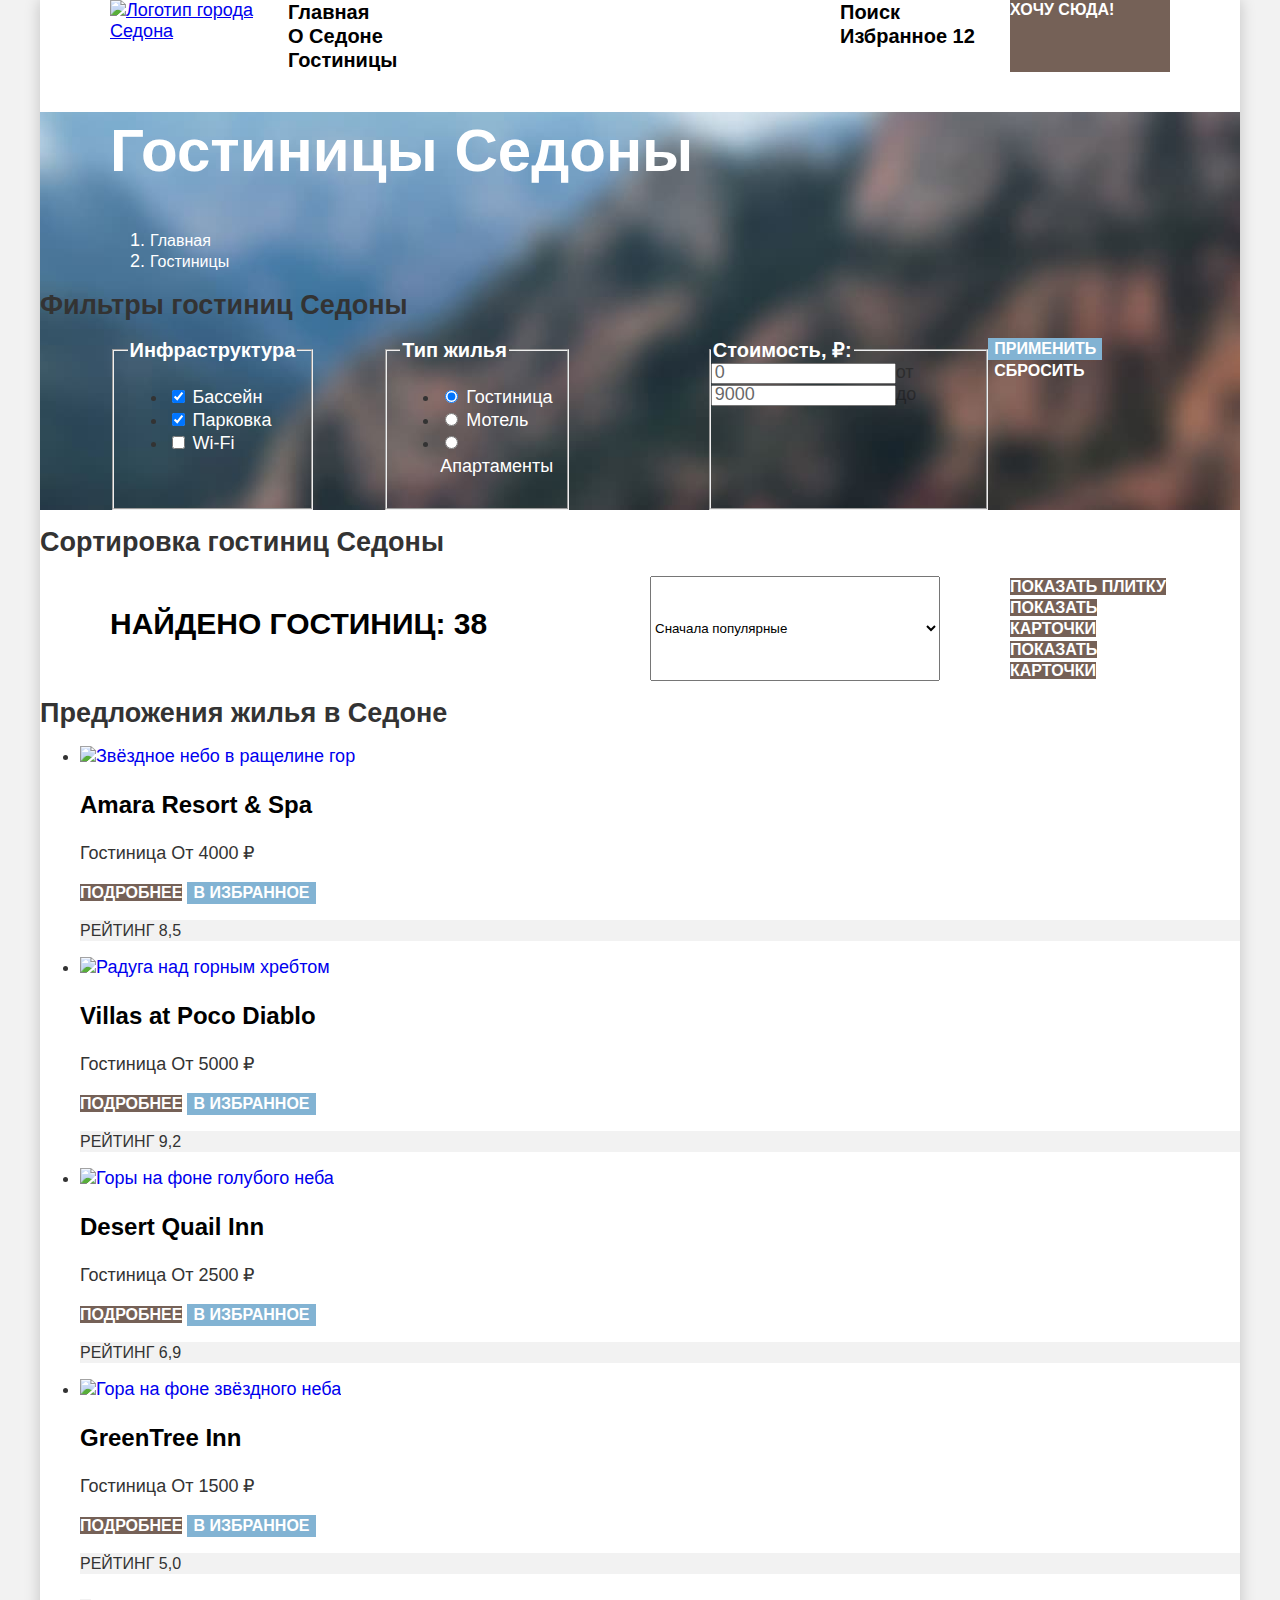
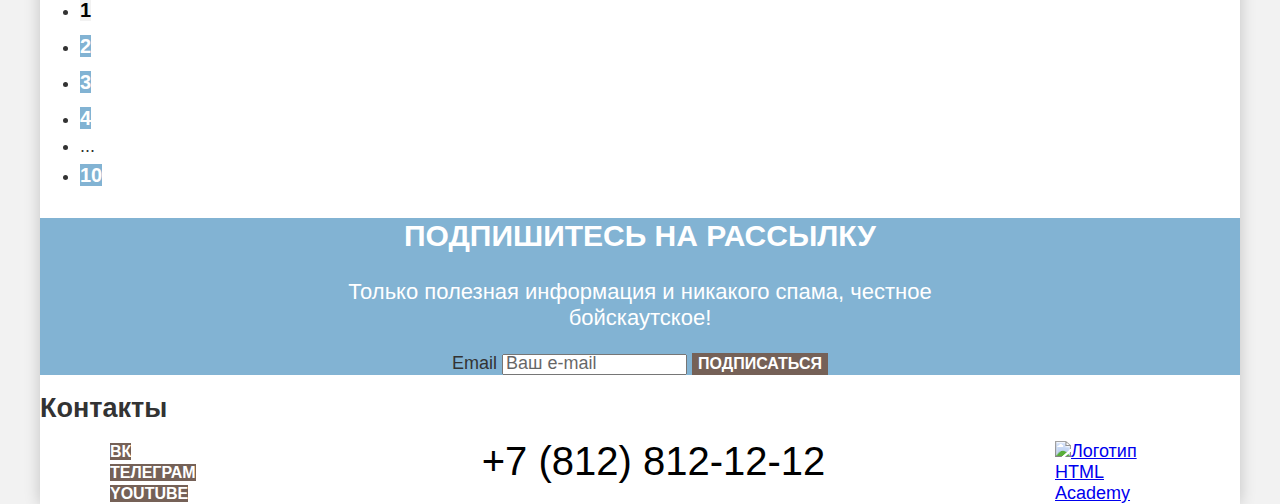
==== catalog.html @ e24a7472 "Сетки всех страниц. Попытка решить проблему с деплоем" ====
<!DOCTYPE html>
<html lang="ru">
  <head>
    <meta charset="utf-8">
    <title>Каталог гостиниц Седоны</title>
    <link rel="stylesheet" href="styles/styles.css">
  </head>
  <body>
    <!-- Fix bug with deploy -->
    <div class="body-container">
      <header class="page-header" data-test="header">
        <nav class="navigation">
          <!-- Logo -->
          <a class="navigation-logo" href="index.html">
            <img class="page-header-logo" src="images/sedona-logo.svg" width="140" height="70" alt="Логотип города Седона">
          </a>
          <!-- Site-navigation -->
          <ul class="navigation-list">
            <li class="navigation-item">
              <a class="navigation-link" href="index.html">Главная</a>
            </li>
            <li class="navigation-item">
              <a class="navigation-link" href="#">О Cедоне</a>
            </li>
            <li class="navigation-item navigation-link-current">
              <a class="navigation-link">Гостиницы</a>
            </li>
          </ul>
          <!-- User-navigation -->
          <ul class="navigation-list navigation-user">
            <li class="navigation-item">
              <a class="navigation-link navigation-link-search" href="#">
                <span class="visually-hidden">Поиск</span>
              </a>
            </li>
            <li class="navigation-item">
              <a class="navigation-link navigation-link-favorite" href="#">
                <span class="visually-hidden">Избранное</span>
                <span class="notification-badge">12</span>
              </a>
            </li>
          </ul>
          <!-- Call to action button -->
          <a class="button button-header" href="#">Хочу сюда!</a>
        </nav>
      </header>
      <main class="main-container main-inner" data-test="main">
        <div class="inner-container">
        <!-- Header and breadcrumbs -->
          <section class="inner-header">
            <div class="inner-header-container">
              <h1 class="inner-header-title">Гостиницы Седоны</h1>
              <ol class="breadcrumbs">
                <li class="breadcrumbs-item">
                  <a class="breadcrumbs-link index-link" href="/">
                    <span class="visually-hidden">Главная</span>
                  </a>
                </li>
                <li class="breadcrumbs-item">
                  <a class="breadcrumbs-link">Гостиницы</a>
                </li>
              </ol>
            </div>
          </section>
          <!-- Filter -->
          <section class="filter" data-test="filter">
            <h2 class="visually-hidden">Фильтры гостиниц Седоны</h2>
            <form class="filter-form" action="https://echo.htmlacademy.ru" method="get">
              <!-- Filter-infrastructer -->
              <fieldset class="filter-group filter-group-infrastructure">
                <legend class="filter-title">Инфраструктура</legend>
                <ul class="filter-list">
                  <li class="filter-item">
                    <label class="control">
                      <input class="control-input" type="checkbox" name="pool" checked>
                      Бассейн
                    </label>
                  </li>
                  <li class="filter-item">
                    <label class="control">
                      <input class="control-input" type="checkbox" name="parking" checked>
                      Парковка
                    </label>
                  </li>
                  <li class="filter-item">
                    <label class="control">
                      <input class="control-input" type="checkbox" name="wifi">
                      Wi-Fi
                    </label>
                  </li>
                </ul>
              </fieldset>
              <!-- Filter-type -->
              <fieldset class="filter-group filter-group-type">
                <legend class="filter-title">Тип жилья</legend>
                  <ul class="filter-list">
                    <li class="filter-item">
                      <label class="control">
                        <input class="control-input" type="radio" name="type" value="hotel" checked>
                        Гостиница
                      </label>
                    </li>
                    <li class="filter-item">
                      <label class="control">
                        <input class="control-input" type="radio" name="type" value="motel">
                        Мотель
                      </label>
                    </li>
                    <li class="filter-item">
                      <label class="control">
                        <input class="control-input" type="radio" name="type" value="apartment">
                        Апартаменты
                      </label>
                    </li>
                  </ul>
              </fieldset>
              <!-- Filter-price -->
              <fieldset class="filter-group filter-group-price">
                <legend class="filter-title">Стоимость, ₽:</legend>
                <input class="control-input-number-min" type="number" id="control-input-number-min"  placeholder="0"><label class="control-label-number" for="control-input-number-min">от</label>
                <input class="control-input-number-max" type="number" id="сontrol-input-number-max" placeholder="9000"><label class="control-label-number" for="сontrol-input-number-max">до</label>
              </fieldset>

              <!-- Filters buttons -->
              <div class="filter-buttons">
                <button class="button button-submit" type="submit">Применить</button>
                <button class="button button-reset" type="reset">Сбросить</button>
              </div>
            </form>
          </section>
        </div>
        <!-- Sort -->
        <section  class="sort">
          <h2 class="visually-hidden">Сортировка гостиниц Седоны</h2>
          <div class="sort-container">
            <p class="sort-message">Найдено гостиниц: 38</p>

            <select class="select-control" aria-label="Сортировка">
              <option value="popular">Сначала популярные</option>
              <option value="cheap">Сначала дешёвые</option>
              <option value="expensive">Сначала дорогие</option>
            </select>

            <div class="sort-buttons">
              <a class="button button-tile" href="catalog.html?view=tile">
                <span class="visually-hidden">Показать плитку</span>
              </a>
              <a class="button button-card" href="catalog.html?view=card">
                <span class="visually-hidden">Показать карточки</span>
              </a>
              <a class="button button-list button-light" href="catalog.html?view=list">
                <span class="visually-hidden">Показать карточки</span>
              </a>
            </div>
          </div>
        </section>
        <!-- Catalog -->
        <section class="catalog" data-test="catalog">
          <h2 class="visually-hidden">Предложения жилья в Седоне</h2>
          <ul class="catalog-list">
            <!-- Card 1 -->
            <li class="catalog-item">
              <a class="card-link" href="#">
                <img class="card-image" src="images/catalog/catalog-1.jpg" width="300" height="212" alt="Звёздное небо в ращелине гор">
                <h3 class="card-title">Amara Resort & Spa</h3>
              </a>
              <p class="card-specification">
                <span class="card-type">Гостиница</span>
                <b class="card-price">От 4000 ₽</b>
              </p>
              <a class="button button-more-info" href="card.html">Подробнее</a>
              <button type="button" class="button batton-favorites">В избранное</button>
              <p class="card-rating">Рейтинг 8,5</p>
            </li>
            <!-- Card 2 -->
            <li class="catalog-item">
              <a class="card-link" href="#">
                <img class="card-image" src="images/catalog/catalog-2.jpg" width="300" height="212" alt="Радуга над горным хребтом">
                <h3 class="card-title">Villas at Poco Diablo</h3>
              </a>
              <p class="card-specification">
                <span class="card-type">Гостиница</span>
                <b class="card-price">От 5000 ₽</b>
              </p>
              <a class="button button-more-info" href="#">Подробнее</a>
              <button type="button" class="button batton-favorites">В избранное</button>
              <p class="card-rating">Рейтинг 9,2</p>
            </li>
            <!-- Card 3 -->
            <li class="catalog-item">
              <a class="card-link" href="#">
                <img class="ard-image" src="images/catalog/catalog-3.jpg" width="300" height="212" alt="Горы на фоне голубого неба">
                <h3 class="card-title">Desert Quail Inn</h3>
              </a>
              <p class="card-specification">
                <span class="card-type">Гостиница</span>
                <b class="card-price">От 2500 ₽</b>
              </p>
              <a class="button button-more-info" href="#">Подробнее</a>
              <button type="button" class="button batton-favorites">В избранное</button>
              <p class="card-rating">Рейтинг 6,9</p>
            </li>
            <!-- Card 4 -->
            <li class="catalog-item">
              <a class="card-link" href="#">
                <img class="card-image" src="images/catalog/catalog-4.jpg" width="300" height="212" alt="Гора на фоне звёздного неба">
                <h3 class="card-title">GreenTree Inn</h3>
              </a>
              <p class="card-specification">
                <span class="card-type">Гостиница</span>
                <b class="card-price">От 1500 ₽</b>
              </p>
              <a class="button button-more-info" href="#">Подробнее</a>
              <button class="button batton-favorites">В избранное</button>
              <p class="card-rating">Рейтинг 5,0</p>
            </li>
          </ul>
          <!-- Pagination -->
          <ul class="pagination">
            <li class="pagination-item">
              <a class="pagination-link pagination-link-current" >1</a>
            </li>
            <li class="pagination-item">
              <a class="pagination-link" href="#">2</a>
            </li>
            <li class="pagination-item">
              <a class="pagination-link" href="#">3</a>
            </li>
            <li class="pagination-item">
              <a class="pagination-link" href="#">4</a>
            </li>
            <li class="pagination-item">
                <span class="pagination-dots">...</span>
            </li>
            <li class="pagination-item">
              <a class="pagination-link" href="#">10</a>
            </li>
          </ul>
        </section>
        <!-- Search -->
        <section class="subscription" data-test="subscribe">
          <div class="subscription-container">
            <h2 class="subscription-title">Подпишитесь на рассылку</h2>
            <p class="subscription-text">Только полезная информация и никакого спама, честное бойскаутское!</p>
            <form class="subscription-form" action="https://echo.htmlacademy.ru/" method="post">
              <label for="subscription-email">Email</label>
              <input class="field" placeholder="Ваш e-mail" type="email" name="subscription-email" id="subscription-email" required>
              <button class="button subscription-button" type="submit">Подписаться</button>
            </form>
          </div>
        </section>
      </main>
      <footer class="page-footer" data-test="footer">
        <h2 class="visually-hidden">Контакты</h2>
        <div class="page-footer-container">
          <ul class="footer-social-list">
            <li class="footer-social-item">
              <a class="button" href="https://vk.com/htmlacademy" target="_blank" rel="noreferrer noopener">
                <span class="visually-hidden">ВК</span>
              </a>
            </li>
            <li class="footer-social-item">
              <a class="button" href="https://t.me/htmlacademys" target="_blank" rel="noreferrer noopener">
                <span class="visually-hidden">Телеграм</span>
              </a>
            </li>
            <li class="footer-social-item">
              <a class="button" href="https://www.youtube.com/user/htmlacademyru" target="_blank" rel="noreferrer noopener">
                <span class="visually-hidden">Youtube</span>
              </a>
            </li>
          </ul>
          <a class="footer-phone" href="tel:+78128121212">+7 (812) 812-12-12</a>
          <a class="footer-htmlacademy-link" href="https://htmlacademy.ru/intensive/htmlcss" target="_blank" rel="noreferrer noopener">
            <img src="images/htmlacademy-logo.svg" width="115" height="33" alt="Логотип HTML Academy">
          </a>
        </div>
      </footer>
    </div>
  </body>
</html>
---- styles/styles.css ----
/* Fix bug with deploy */
@font-face {
  font-family: "PT Sans";
  font-style: normal;
  font-weight: 400;
  src: url("../fonts/ptsans-400.woff2") format("woff2");
  font-display: swap;
}

@font-face {
  font-family: "PT Sans";
  font-style: normal;
  font-weight: 700;
  src: url("../fonts/ptsans-700.woff2") format("woff2");
  font-display: swap;
}

html {
  height: 100%;
}

body {
  margin: 0;
  font-family: "PT Sans", sans-serif;
  font-size: 18px;
  line-height: 21px;
  font-style: normal;
  font-weight: 400;
  color: #333333;
  background-color: #f2f2f2;
}

.body-container {
  display: flex;
  flex-direction: column;
  min-height: 100%;
  width: 1200px;
  margin: 0 auto;
  background-color: #ffffff;
  box-shadow: 0 0 15px 0 hsla(0, 0%, 0%, 0.2);
}

.button {
  font-family: "PT Sans", sans-serif;
  font-size: 16px;
  line-height: 20px;
  color: #ffffff;
  background-color: #756157;
  text-decoration: none;
  text-transform: uppercase;
  font-style: normal;
  font-weight: 700;
  border: none;
}

/* Pages */
/* Header */

.navigation {
  width: 1060px;
  margin: 0 auto;
  display: flex;
}

.navigation-logo {
  max-width: 150px;
  margin-right: 28px;
}

.navigation-list {
  width: 500px;
  margin: 0;
  padding: 0;
  list-style: none;
}

.navigation-user {
  width: 150px;
  margin: 0;
  margin-right: 20px;
  margin-left: auto;
  padding: 0;
  list-style: none;
}

.button-header {
  width: 160px;
}


.navigation-link {
  font-size: 20px;
  line-height: 24px;
  color: #000000;
  background-color: #ffffff;
  font-weight: 700;
  text-decoration: none;
}

/* Main */

.main-container {
  flex-grow: 1;
}

/* Hero */

.hero {
  background-image:
    url("../images/hero/hero-mask.png"),
    url("../images/hero/hero-background.jpg");
  background-repeat:no-repeat;
  background-size: 100% auto, cover;
  background-position: center bottom, center;
  background-color: #756157;
}

.hero-image {
  display: block;
  margin: 0 auto;
}

/* Advantages */
.advantages {
  text-align: center;
}

.advantages-container {
  width: 650px;
  margin: 0 auto;
}

.advantages-title {
  font-size: 30px;
  line-height: 36px;
  color: #000000;
  font-weight: 700;
  text-transform: uppercase;
}

.advantages-lead {
  font-size: 22px;
  line-height: 26px;
}

.advantages-list {
  display: flex;
  flex-wrap: wrap;
  margin: 0;
  padding: 0;
  list-style: none;
}

.advantages-item {
  background-color: hsla(204, 48%, 67%, 0.12);
}

.advantages-item-accent {
  background-color: hsla(204, 48%, 67%, 0.2);
}

.advantages-item-title {
  font-size: 24px;
  line-height: 28px;
  color: #000000;
  font-weight: 700;
  text-transform: uppercase;
}

.advantages-item {
  width: 400px;
}

.advantages-item-wide {
  display: flex;
  width: 1200px;
  color: #ffffff;
  background-color: #82b3d3;
}

.advantages-item-wide-container {
  width: 400px;
}

.advantages-item-wide .advantages-item-image {
  width: 800px;
}

.advantages-item-wide .advantages-item-title {

  color: #ffffff;
}

.advantages-item-image {
  width: 100%;
  height: auto;
}

/* Services */
.services {
  text-align: center;
}

.services-title {
  font-size: 30px;
  line-height: 36px;
  color: #000000;
  font-weight: 700;
  text-transform: uppercase;
}

.services-lead {
  font-size: 22px;
  line-height: 26px;
}

.services-item-accent {
  background-color: hsla(204, 48%, 67%, 0.12);
}

.services-item-title {
  font-size: 24px;
  line-height: 28px;
  font-weight: 700;
  color: #000000;
  text-transform: uppercase;
}

.services-container {
  width: 505px;
  margin: 0 auto;
}

.services-list {
  display: flex;
  margin: 0;
  padding: 0;
  list-style: none;
}

.services-item {
  width: 400px;
}

/* Search */
.search {
  text-align: center;
}

.search-container {
  width: 592px;
  margin: 0 auto;
}

.search-title {
  font-size: 30px;
  line-height: 36px;
  font-weight: 700;
  color: #000000;
  text-transform: uppercase;
}

.search-lead {
  font-family: PT Sans;
  font-size: 22px;
  font-weight: 400;
  line-height: 26px;
  text-align: center;
}

.button-search {
  font-size: 20px;
  line-height: 36px;
  font-weight: 700;
}

/* Subscription */
.subscription {
  text-align: center;
  background-image: url("../images/subscribe/subscribe-background.jpg");
  background-color: #82b3d3;
  background-repeat: no-repeat;
  background-size: cover;
  background-position: center;
}

.subscription-container {
  width: 684px;
  margin: 0 auto;
}

.subscription-title {
  font-size: 30px;
  line-height: 36px;
  font-weight: 700;
  color: #ffffff;
  text-transform: uppercase;
}

.subscription-text {
  font-size: 22px;
  line-height: 26px;
  color: #ffffff;
}

input::placeholder {
  font-size: 18px;
  line-height: 24px;
  font-weight: 400;
  color: #000000;
  opacity: 0.6;
}

.button-subscription {
  font-size: 20px;
  line-height: 36px;
  background-color: #82b3d3;
}

/* Footer */
.page-footer-container {
  width: 1060px;
  display: flex;
  justify-content: space-between;
  margin:0 auto;
}

.footer-social-list {
  width: 142px;
  margin: 0;
  padding: 0;
  list-style: none;
}

.footer-phone {
  font-size: 40px;
  line-height: 40px;
  font-weight: 400;
  text-align: center;
  color: #000000;
  text-decoration: none;
}

.footer-htmlacademy-link {
  width: 115px;
}

/* Page catalog */

.inner-container {
  background-image: url("../images/filter/filter-background.jpg");
  background-color: #756157;
  background-repeat: no-repeat;
  background-size: cover;
  background-position: center;
}

.inner-header-container {
  width: 1060px;
  margin: 0 auto;
}

.inner-header-title {
  font-size: 60px;
  line-height: 78px;
  font-weight: 700;
  color: #ffffff;
  text-transform: capitalize;
}

.breadcrumbs {
  color: #ffffff;
}

.breadcrumbs-link {
  font-size: 16px;
  color: inherit;
  text-align: center;
  text-decoration: none;
}

/* Filter */

.filter-form {
  display: flex;
  width: 1060px;
  margin: 0 auto;
}

.filter-title {
  font-size: 20px;
  line-height: 24px;
  font-weight: 700;
  color: #ffffff;
}

.filter-group-infrastructure {
  width: 150px;
  margin-right: 70px;
}

.filter-group-type {
  width: 150px;
  margin-right: 140px;
}

.filter-group-price {
  width: 288px;
  margin: 0;
  padding: 0;
}

.control {
  color: #ffffff;
  line-height: 23px;
}

.control-label-number {
  color: #000000;
  opacity: 0.3;
}

.filter-buttons {
  width: 190px;
  margin-left: auto;
}

.button-submit {
  background-color: #82b3d3;
}

.button-reset {
  background-color: transparent;
}

/* Sort */

.sort-container {
  display: flex;
  width: 1060px;
  margin: 0 auto;
}

.sort-message {
  font-size: 30px;
  line-height: 36px;
  font-weight: 700;
  color: #000000;
  text-transform: uppercase;
}

.sort-message {
  width: 400px;
  margin-right: auto;
}

.select-control {
  width: 290px;
}

.sort-buttons {
  width: 160px;
  margin-left: 70px;
}

/* Card */
.card-link {
  text-decoration: none;
}

.card-title {
  font-size: 24px;
  line-height: 28px;
  font-weight: 700;
  color: #000000;
}

.card-price {
  font-weight: 400;
}

.batton-favorites {
  background-color: #82b3d3;
}

.card-rating {
  font-size: 16px;
  background-color: #f2f2f2;
  text-transform: uppercase;
}

/* Pagination */
.pagination-link {
  font-size: 20px;
  line-height: 36px;
  font-weight: 700;
  color: #ffffff;
  background-color: #82b3d3;
  text-decoration: none;
}

.pagination-link-current {
  color: #000000;
  background-color: #f2f2f2;
}
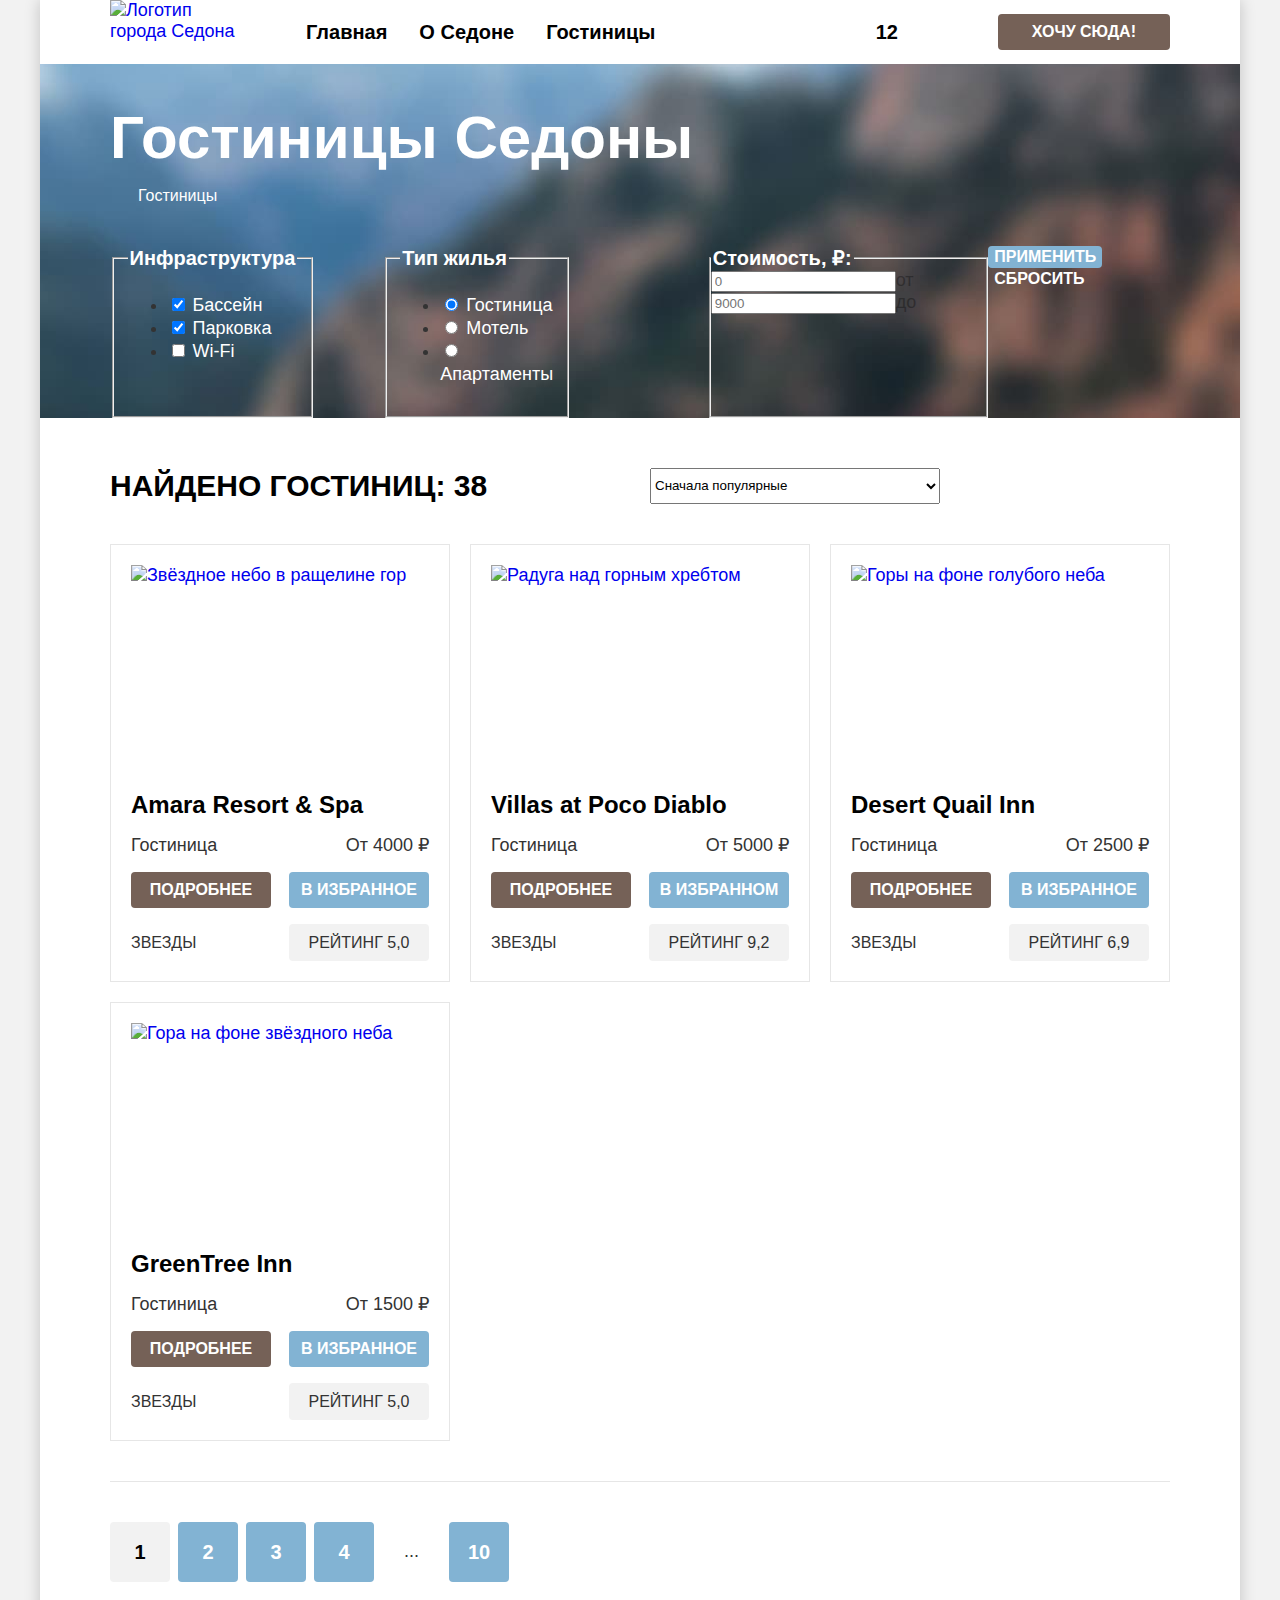
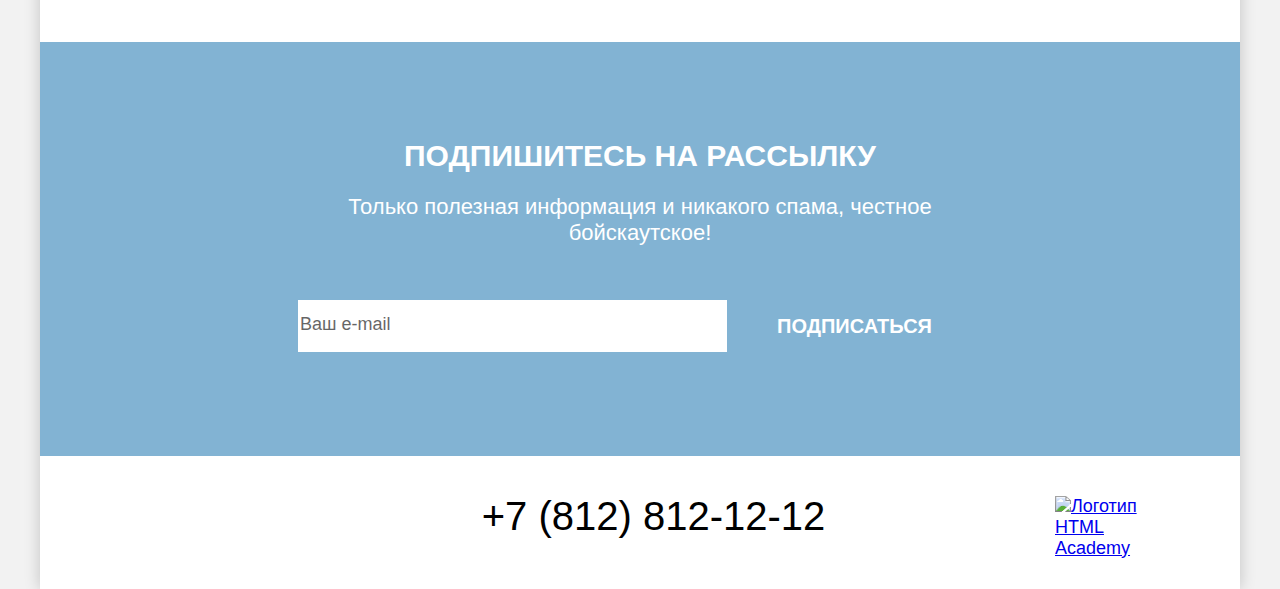
==== commit 82d6cac4: "Сетки компонентов на флексах" ====
--- a/catalog.html
+++ b/catalog.html
@@ -6,7 +6,6 @@
     <link rel="stylesheet" href="styles/styles.css">
   </head>
   <body>
-    <!-- Fix bug with deploy -->
     <div class="body-container">
       <header class="page-header" data-test="header">
         <nav class="navigation">
@@ -47,7 +46,7 @@
       <main class="main-container main-inner" data-test="main">
         <div class="inner-container">
         <!-- Header and breadcrumbs -->
-          <section class="inner-header">
+          <header class="inner-header">
             <div class="inner-header-container">
               <h1 class="inner-header-title">Гостиницы Седоны</h1>
               <ol class="breadcrumbs">
@@ -61,7 +60,7 @@
                 </li>
               </ol>
             </div>
-          </section>
+          </header>
           <!-- Filter -->
           <section class="filter" data-test="filter">
             <h2 class="visually-hidden">Фильтры гостиниц Седоны</h2>
@@ -157,95 +156,125 @@
         <!-- Catalog -->
         <section class="catalog" data-test="catalog">
           <h2 class="visually-hidden">Предложения жилья в Седоне</h2>
-          <ul class="catalog-list">
-            <!-- Card 1 -->
-            <li class="catalog-item">
-              <a class="card-link" href="#">
-                <img class="card-image" src="images/catalog/catalog-1.jpg" width="300" height="212" alt="Звёздное небо в ращелине гор">
-                <h3 class="card-title">Amara Resort & Spa</h3>
-              </a>
-              <p class="card-specification">
-                <span class="card-type">Гостиница</span>
-                <b class="card-price">От 4000 ₽</b>
-              </p>
-              <a class="button button-more-info" href="card.html">Подробнее</a>
-              <button type="button" class="button batton-favorites">В избранное</button>
-              <p class="card-rating">Рейтинг 8,5</p>
-            </li>
-            <!-- Card 2 -->
-            <li class="catalog-item">
-              <a class="card-link" href="#">
-                <img class="card-image" src="images/catalog/catalog-2.jpg" width="300" height="212" alt="Радуга над горным хребтом">
-                <h3 class="card-title">Villas at Poco Diablo</h3>
-              </a>
-              <p class="card-specification">
-                <span class="card-type">Гостиница</span>
-                <b class="card-price">От 5000 ₽</b>
-              </p>
-              <a class="button button-more-info" href="#">Подробнее</a>
-              <button type="button" class="button batton-favorites">В избранное</button>
-              <p class="card-rating">Рейтинг 9,2</p>
-            </li>
-            <!-- Card 3 -->
-            <li class="catalog-item">
-              <a class="card-link" href="#">
-                <img class="ard-image" src="images/catalog/catalog-3.jpg" width="300" height="212" alt="Горы на фоне голубого неба">
-                <h3 class="card-title">Desert Quail Inn</h3>
-              </a>
-              <p class="card-specification">
-                <span class="card-type">Гостиница</span>
-                <b class="card-price">От 2500 ₽</b>
-              </p>
-              <a class="button button-more-info" href="#">Подробнее</a>
-              <button type="button" class="button batton-favorites">В избранное</button>
-              <p class="card-rating">Рейтинг 6,9</p>
-            </li>
-            <!-- Card 4 -->
-            <li class="catalog-item">
-              <a class="card-link" href="#">
-                <img class="card-image" src="images/catalog/catalog-4.jpg" width="300" height="212" alt="Гора на фоне звёздного неба">
-                <h3 class="card-title">GreenTree Inn</h3>
-              </a>
-              <p class="card-specification">
-                <span class="card-type">Гостиница</span>
-                <b class="card-price">От 1500 ₽</b>
-              </p>
-              <a class="button button-more-info" href="#">Подробнее</a>
-              <button class="button batton-favorites">В избранное</button>
-              <p class="card-rating">Рейтинг 5,0</p>
-            </li>
-          </ul>
+            <ul class="catalog-list">
+              <!-- Card 1 -->
+              <li class="catalog-item">
+                <a class="card-link" href="#">
+                  <img class="card-image" src="images/catalog/catalog-1.jpg" width="300" height="212" alt="Звёздное небо в ращелине гор">
+                  <h3 class="card-title">Amara Resort & Spa</h3>
+                </a>
+                <p class="card-specification">
+                  <span class="card-type">Гостиница</span>
+                  <b class="card-price">От 4000 ₽</b>
+                </p>
+                <p class="card-buttons">
+                  <a class="button button-more-info" href="card.html">Подробнее</a>
+                  <button type="button" class="button batton-favorites">В избранное</button>
+                </p>
+                <p class="card-rating">
+                  <span class="card-rating-stars">Звезды</span>
+                  <span class="card-rating-text">
+                  Рейтинг 5,0
+                  </span>
+                </p>
+              </li>
+              <!-- Card 2 -->
+              <li class="catalog-item">
+                <a class="card-link" href="#">
+                  <img class="card-image" src="images/catalog/catalog-2.jpg" width="300" height="212" alt="Радуга над горным хребтом">
+                  <h3 class="card-title">Villas at Poco Diablo</h3>
+                </a>
+                <p class="card-specification">
+                  <span class="card-type">Гостиница</span>
+                  <b class="card-price">От 5000 ₽</b>
+                </p>
+                <p class="card-buttons">
+                  <a class="button button-more-info" href="#">Подробнее</a>
+                  <button type="button" class="button batton-favorites">В избранном</button>
+                </p>
+                <p class="card-rating">
+                  <span class="card-rating-stars">Звезды</span>
+                  <span class="card-rating-text">
+                  Рейтинг 9,2
+                  </span>
+                </p>
+              </li>
+              <!-- Card 3 -->
+              <li class="catalog-item">
+                <a class="card-link" href="#">
+                  <img class="card-image" src="images/catalog/catalog-3.jpg" width="300" height="212" alt="Горы на фоне голубого неба">
+                  <h3 class="card-title">Desert Quail Inn</h3>
+                </a>
+                <p class="card-specification">
+                  <span class="card-type">Гостиница</span>
+                  <b class="card-price">От 2500 ₽</b>
+                </p>
+                <p class="card-buttons">
+                  <a class="button button-more-info" href="#">Подробнее</a>
+                  <button type="button" class="button batton-favorites">В избранное</button>
+                </p>
+                <p class="card-rating">
+                  <span class="card-rating-stars">Звезды</span>
+                  <span class="card-rating-text">
+                  Рейтинг 6,9
+                  </span>
+                </p>
+              </li>
+              <!-- Card 4 -->
+              <li class="catalog-item">
+                <a class="card-link" href="#">
+                  <img class="card-image" src="images/catalog/catalog-4.jpg" width="300" height="212" alt="Гора на фоне звёздного неба">
+                  <h3 class="card-title">GreenTree Inn</h3>
+                </a>
+                <p class="card-specification">
+                  <span class="card-type">Гостиница</span>
+                  <b class="card-price">От 1500 ₽</b>
+                </p>
+                <p class="card-buttons">
+                  <a class="button button-more-info" href="#">Подробнее</a>
+                  <button class="button batton-favorites">В избранное</button>
+                </p>
+                <p class="card-rating">
+                  <span class="card-rating-stars">Звезды</span>
+                  <span class="card-rating-text">
+                  Рейтинг 5,0
+                  </span>
+                </p>
+              </li>
+            </ul>
           <!-- Pagination -->
-          <ul class="pagination">
-            <li class="pagination-item">
-              <a class="pagination-link pagination-link-current" >1</a>
-            </li>
-            <li class="pagination-item">
-              <a class="pagination-link" href="#">2</a>
-            </li>
-            <li class="pagination-item">
-              <a class="pagination-link" href="#">3</a>
-            </li>
-            <li class="pagination-item">
-              <a class="pagination-link" href="#">4</a>
-            </li>
-            <li class="pagination-item">
-                <span class="pagination-dots">...</span>
-            </li>
-            <li class="pagination-item">
-              <a class="pagination-link" href="#">10</a>
-            </li>
-          </ul>
+          <div class="pagination-container">
+            <ul class="pagination">
+              <li class="pagination-item">
+                <a class="pagination-link pagination-link-current">1</a>
+              </li>
+              <li class="pagination-item">
+                <a class="pagination-link" href="#">2</a>
+              </li>
+              <li class="pagination-item">
+                <a class="pagination-link" href="#">3</a>
+              </li>
+              <li class="pagination-item">
+                <a class="pagination-link" href="#">4</a>
+              </li>
+              <li class="pagination-item">
+                  <span class="pagination-dots">...</span>
+              </li>
+              <li class="pagination-item">
+                <a class="pagination-link" href="#">10</a>
+              </li>
+            </ul>
+          </div>
         </section>
-        <!-- Search -->
+        <!-- Subscription -->
         <section class="subscription" data-test="subscribe">
           <div class="subscription-container">
             <h2 class="subscription-title">Подпишитесь на рассылку</h2>
             <p class="subscription-text">Только полезная информация и никакого спама, честное бойскаутское!</p>
             <form class="subscription-form" action="https://echo.htmlacademy.ru/" method="post">
-              <label for="subscription-email">Email</label>
-              <input class="field" placeholder="Ваш e-mail" type="email" name="subscription-email" id="subscription-email" required>
-              <button class="button subscription-button" type="submit">Подписаться</button>
+              <label class="visually-hidden" for="subscription-email">Email</label>
+              <input class="field" type="email" name="subscription-email" id="subscription-email" placeholder="Ваш e-mail" required>
+              <button class="button button-subscription" type="submit">Подписаться</button>
             </form>
           </div>
         </section>
--- a/styles/styles.css
+++ b/styles/styles.css
@@ -1,4 +1,3 @@
-/* Fix bug with deploy */
 @font-face {
   font-family: "PT Sans";
   font-style: normal;
@@ -20,6 +19,7 @@
 }
 
 body {
+  height: 100%;
   margin: 0;
   font-family: "PT Sans", sans-serif;
   font-size: 18px;
@@ -30,10 +30,21 @@
   background-color: #f2f2f2;
 }
 
+.visually-hidden {
+  position: absolute;
+  width: 1px;
+  height: 1px;
+  margin: -1px;
+  padding: 0;
+  border: 0;
+  clip: rect(0 0 0 0);
+  overflow: hidden;
+}
+
 .body-container {
+  min-height: 100%;
   display: flex;
   flex-direction: column;
-  min-height: 100%;
   width: 1200px;
   margin: 0 auto;
   background-color: #ffffff;
@@ -51,50 +62,62 @@
   font-style: normal;
   font-weight: 700;
   border: none;
+  border-radius: 4px;
 }
 
 /* Pages */
 /* Header */
 
 .navigation {
+  display: flex;
+  align-items: center;
   width: 1060px;
   margin: 0 auto;
-  display: flex;
 }
 
 .navigation-logo {
-  max-width: 150px;
-  margin-right: 28px;
+  width: 150px;
+  margin-right: 30px;
+}
+
+.page-header-logo {
+  position: absolute;
+  top: 0;
 }
 
 .navigation-list {
+  display: flex;
+  flex-wrap: wrap;
   width: 500px;
   margin: 0;
   padding: 0;
   list-style: none;
 }
 
+.navigation-link {
+  display: block;
+  padding: 20px 16px;
+  font-size: 20px;
+  line-height: 24px;
+  color: #000000;
+  background-color: #ffffff;
+  font-weight: 700;
+  text-decoration: none;
+}
+
 .navigation-user {
   width: 150px;
-  margin: 0;
+  margin-left: auto;
   margin-right: 20px;
-  margin-left: auto;
-  padding: 0;
-  list-style: none;
+}
+
+.navigation-user.navigation-link {
+  min-width: 44px;
+  min-height: 64px;
 }
 
 .button-header {
-  width: 160px;
-}
-
-
-.navigation-link {
-  font-size: 20px;
-  line-height: 24px;
-  color: #000000;
-  background-color: #ffffff;
-  font-weight: 700;
-  text-decoration: none;
+  padding: 8px 34px;
 }
 
 /* Main */
@@ -118,6 +141,8 @@
 .hero-image {
   display: block;
   margin: 0 auto;
+  padding-top: 51px;
+  padding-bottom: 82px;
 }
 
 /* Advantages */
@@ -126,9 +151,12 @@
 }
 
 .advantages-container {
-  width: 650px;
-  margin: 0 auto;
-}
+  width: 651px;
+  margin: 0 auto;
+  padding-top: 69px;
+  padding-bottom: 69px;
+}
+
 
 .advantages-title {
   font-size: 30px;
@@ -136,11 +164,15 @@
   color: #000000;
   font-weight: 700;
   text-transform: uppercase;
+  margin-top: 0;
+  margin-bottom: 25px;
 }
 
 .advantages-lead {
   font-size: 22px;
   line-height: 26px;
+  margin-top: 0;
+  margin-bottom: 0;
 }
 
 .advantages-list {
@@ -152,6 +184,8 @@
 }
 
 .advantages-item {
+  width: 230px;
+  padding: 112px 85px;
   background-color: hsla(204, 48%, 67%, 0.12);
 }
 
@@ -165,10 +199,13 @@
   color: #000000;
   font-weight: 700;
   text-transform: uppercase;
-}
-
-.advantages-item {
-  width: 400px;
+  margin-top: 0;
+  margin-bottom: 62px;
+}
+
+.advantages-item-text {
+  margin-top: 0;
+  margin-bottom: 0;
 }
 
 .advantages-item-wide {
@@ -176,23 +213,24 @@
   width: 1200px;
   color: #ffffff;
   background-color: #82b3d3;
+}
+
+.advantages-item-wide-reverse {
+  flex-direction: row-reverse;
 }
 
 .advantages-item-wide-container {
   width: 400px;
-}
-
-.advantages-item-wide .advantages-item-image {
-  width: 800px;
+  padding: 102px 85px;
 }
 
 .advantages-item-wide .advantages-item-title {
-
   color: #ffffff;
 }
 
 .advantages-item-image {
-  width: 100%;
+  display: block;
+  max-width: 100%;
   height: auto;
 }
 
@@ -201,17 +239,41 @@
   text-align: center;
 }
 
+.services-container {
+  width: 505px;
+  margin: 0 auto;
+  padding-top: 64px;
+  padding-bottom: 64px;
+}
+
 .services-title {
   font-size: 30px;
   line-height: 36px;
   color: #000000;
   font-weight: 700;
   text-transform: uppercase;
+  margin-top: 0;
+  margin-bottom: 20px;
 }
 
 .services-lead {
   font-size: 22px;
   line-height: 26px;
+  margin-top: 0;
+  margin-bottom: 0;
+}
+
+.services-list {
+  display: flex;
+  flex-wrap: wrpa;
+  margin: 0;
+  padding: 0;
+  list-style: none;
+}
+
+.services-item {
+  width: 400px;
+  padding: 183px 85px 81px;
 }
 
 .services-item-accent {
@@ -224,22 +286,13 @@
   font-weight: 700;
   color: #000000;
   text-transform: uppercase;
-}
-
-.services-container {
-  width: 505px;
-  margin: 0 auto;
-}
-
-.services-list {
-  display: flex;
-  margin: 0;
-  padding: 0;
-  list-style: none;
-}
-
-.services-item {
-  width: 400px;
+  margin-top: 0;
+  margin-bottom: 30px;
+}
+
+.services-item-text {
+  margin-top: 0;
+  margin-bottom: 0;
 }
 
 /* Search */
@@ -250,6 +303,8 @@
 .search-container {
   width: 592px;
   margin: 0 auto;
+  padding-top: 96px;
+  padding-bottom: 96px;
 }
 
 .search-title {
@@ -258,6 +313,8 @@
   font-weight: 700;
   color: #000000;
   text-transform: uppercase;
+  margin-top: 0;
+  margin-bottom: 20px;
 }
 
 .search-lead {
@@ -266,12 +323,15 @@
   font-weight: 400;
   line-height: 26px;
   text-align: center;
+  margin-top: 0;
+  margin-bottom: 54px;
 }
 
 .button-search {
   font-size: 20px;
   line-height: 36px;
   font-weight: 700;
+  padding: 8px 50px;
 }
 
 /* Subscription */
@@ -287,6 +347,8 @@
 .subscription-container {
   width: 684px;
   margin: 0 auto;
+  padding-top: 96px;
+  padding-bottom: 104px;
 }
 
 .subscription-title {
@@ -295,26 +357,42 @@
   font-weight: 700;
   color: #ffffff;
   text-transform: uppercase;
+  margin-top: 0;
+  margin-bottom: 20px;
 }
 
 .subscription-text {
   font-size: 22px;
   line-height: 26px;
   color: #ffffff;
-}
-
-input::placeholder {
+  margin-top: 0;
+  margin-bottom: 54px;
+}
+
+.subscription-form {
+  display: flex;
+}
+
+.field {
+  width: 452px;
+  border: none;
+}
+
+.subscription input::placeholder {
   font-size: 18px;
   line-height: 24px;
   font-weight: 400;
   color: #000000;
   opacity: 0.6;
 }
+
 
 .button-subscription {
   font-size: 20px;
   line-height: 36px;
   background-color: #82b3d3;
+  border-radius: 0;
+  padding: 8px 50px;
 }
 
 /* Footer */
@@ -323,6 +401,8 @@
   display: flex;
   justify-content: space-between;
   margin:0 auto;
+  padding-top: 40px;
+  padding-bottom: 30px;
 }
 
 .footer-social-list {
@@ -358,6 +438,8 @@
 .inner-header-container {
   width: 1060px;
   margin: 0 auto;
+  padding-top: 35px;
+  margin-bottom: 40px;
 }
 
 .inner-header-title {
@@ -365,18 +447,26 @@
   line-height: 78px;
   font-weight: 700;
   color: #ffffff;
-  text-transform: capitalize;
+  margin-top: 0;
+  margin-bottom: 8px;
 }
 
 .breadcrumbs {
-  color: #ffffff;
-}
+  display: flex;
+  margin: 0;
+  padding: 0;
+  list-style-type: none;
+  color: #ffffff;
+}
+
 
 .breadcrumbs-link {
+  margin-right: 28px;
   font-size: 16px;
   color: inherit;
   text-align: center;
   text-decoration: none;
+
 }
 
 /* Filter */
@@ -439,6 +529,8 @@
   display: flex;
   width: 1060px;
   margin: 0 auto;
+  padding-top: 50px;
+  padding-bottom: 40px;
 }
 
 .sort-message {
@@ -447,6 +539,8 @@
   font-weight: 700;
   color: #000000;
   text-transform: uppercase;
+  margin-top: 0;
+  margin-bottom: 0;
 }
 
 .sort-message {
@@ -463,9 +557,41 @@
   margin-left: 70px;
 }
 
+.sort-container .button {
+  width: 48px;
+  height: 48px
+}
+
+/* Catalog */
+.catalog-list {
+  display: grid;
+  grid-template-columns: repeat(3, 340px);
+  gap: 20px;
+  width: 1060px;
+  margin: 0 auto;
+  padding: 0;
+  padding-bottom: 40px;
+  border-bottom: 1px solid #e6e6e6;
+  list-style-type: none;
+}
+
 /* Card */
+.catalog-item {
+  display: flex;
+  flex-direction: column;
+  padding: 20px;
+  border: 1px solid #e6e6e6;
+}
+
 .card-link {
   text-decoration: none;
+}
+
+.card-image {
+  display: block;
+  max-width: 100%;
+  height: auto;
+  margin-bottom: 16px;
 }
 
 .card-title {
@@ -473,33 +599,112 @@
   line-height: 28px;
   font-weight: 700;
   color: #000000;
+  margin-top: 0;
+  margin-bottom: 16px;
+}
+
+.card-specification {
+  display: flex;
+  justify-content: space-between;
+  margin-top: 0;
+  margin-bottom: 16px;
 }
 
 .card-price {
   font-weight: 400;
 }
 
+.card-buttons {
+  display: flex;
+  justify-content: space-between;
+  margin-top: 0;
+  margin-bottom: 16px;
+}
+
+.button-more-info {
+  display: flex;
+  justify-content: center;
+  align-items: center;
+  width: 140px;
+  padding-top: 8px;
+  padding-bottom: 8px;
+}
+
 .batton-favorites {
+  width: 140px;
+  padding-top: 8px;
+  padding-bottom: 8px;
   background-color: #82b3d3;
 }
 
 .card-rating {
+  display: flex;
+  justify-content: space-between;
+  margin-top: 0;
+  margin-bottom: 0;
+}
+
+.card-rating-stars {
+  width: 140px;
+  text-align: left;
+  padding-top: 8px;
+  padding-bottom: 8px;
+  font-size: 16px;
+  text-transform: uppercase;
+  border-radius: 4px;
+}
+
+.card-rating-text {
+  width: 140px;
+  text-align: center;
+  padding-top: 8px;
+  padding-bottom: 8px;
   font-size: 16px;
   background-color: #f2f2f2;
   text-transform: uppercase;
+  border-radius: 4px;
 }
 
 /* Pagination */
+.pagination-container {
+  width: 1060px;
+  margin: 0 auto;
+  padding-top: 40px;
+  padding-bottom: 60px;
+}
+
+.pagination {
+  display: flex;
+  align-items: center;
+  margin: 0;
+  padding: 0;
+  list-style-type: none;
+}
+
+.pagination-item:not(:last-child) {
+  margin-right: 8px;
+}
+
 .pagination-link {
+  display: flex;
+  justify-content: center;
+  align-items: center;
+  width: 60px;
+  height: 60px;
   font-size: 20px;
   line-height: 36px;
   font-weight: 700;
   color: #ffffff;
   background-color: #82b3d3;
   text-decoration: none;
+  border-radius: 4px;
 }
 
 .pagination-link-current {
   color: #000000;
   background-color: #f2f2f2;
 }
+
+.pagination-dots {
+  padding: 17px 22px;
+}
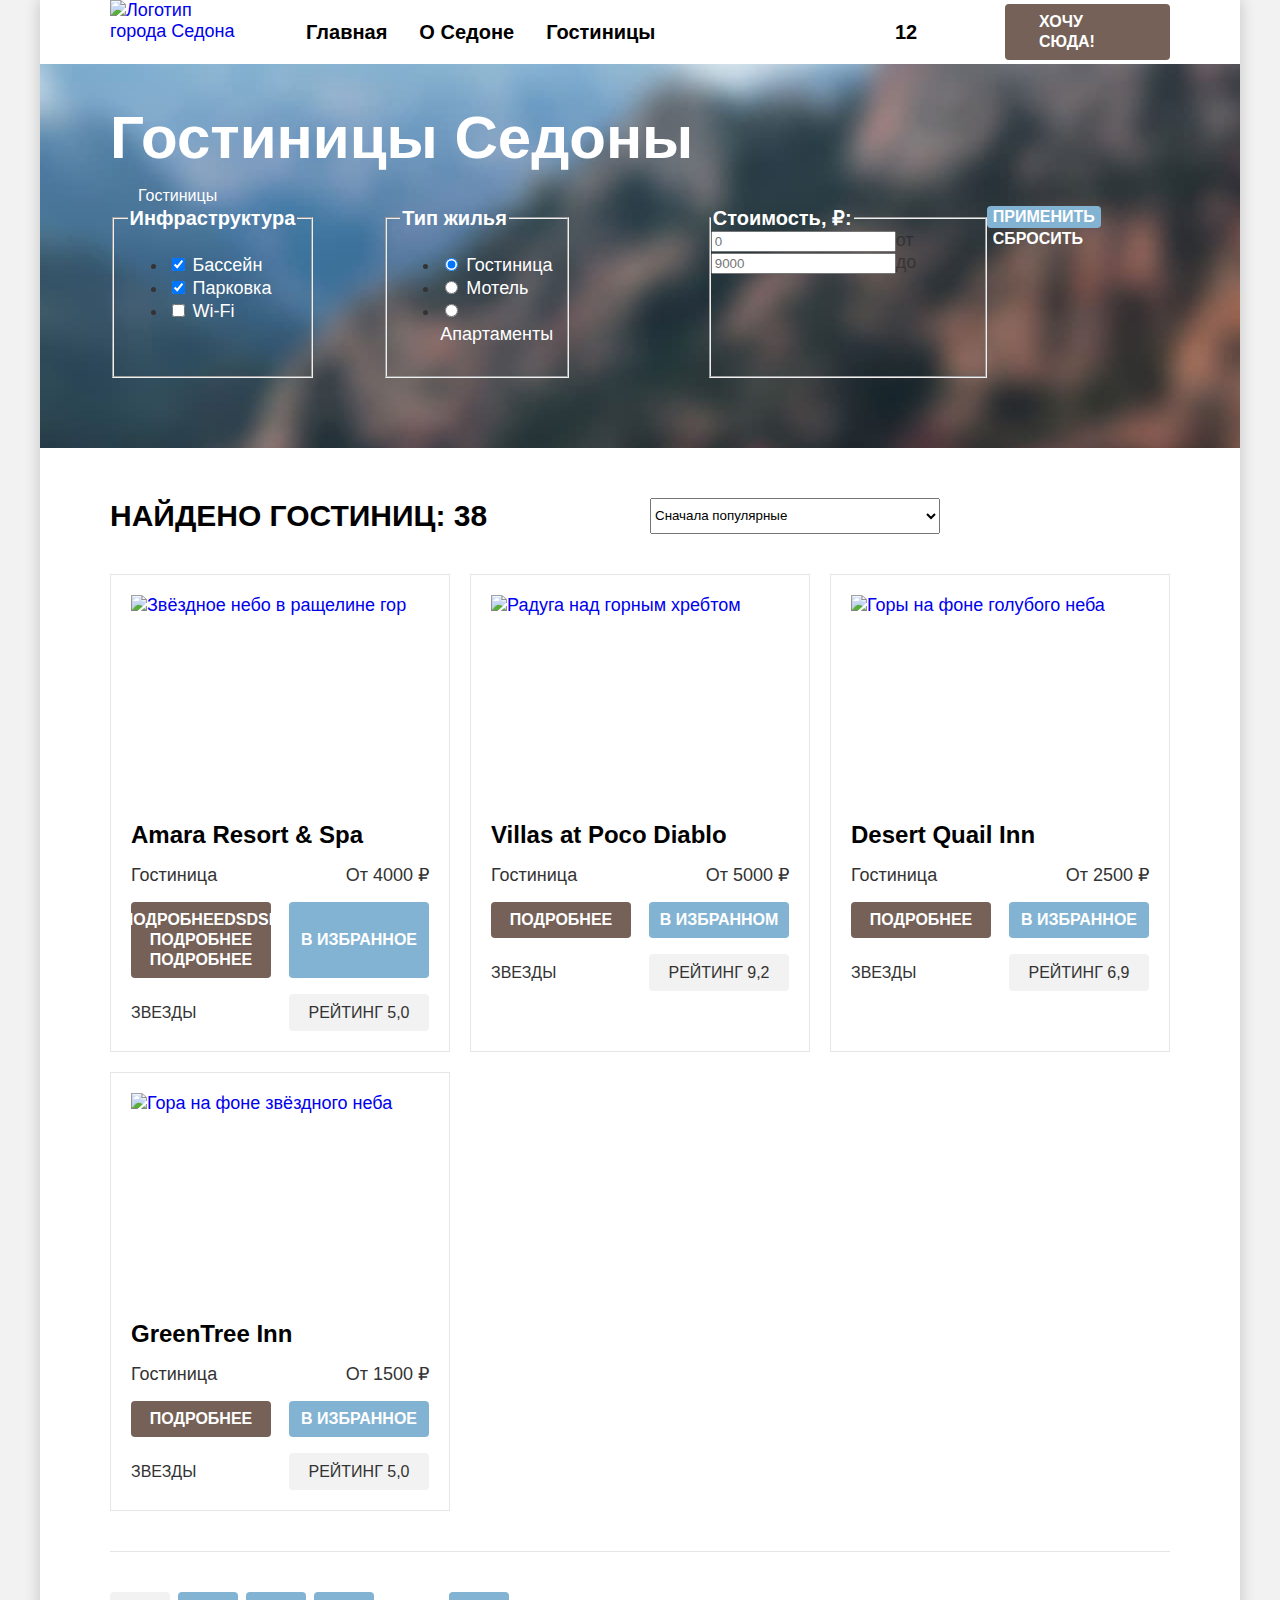
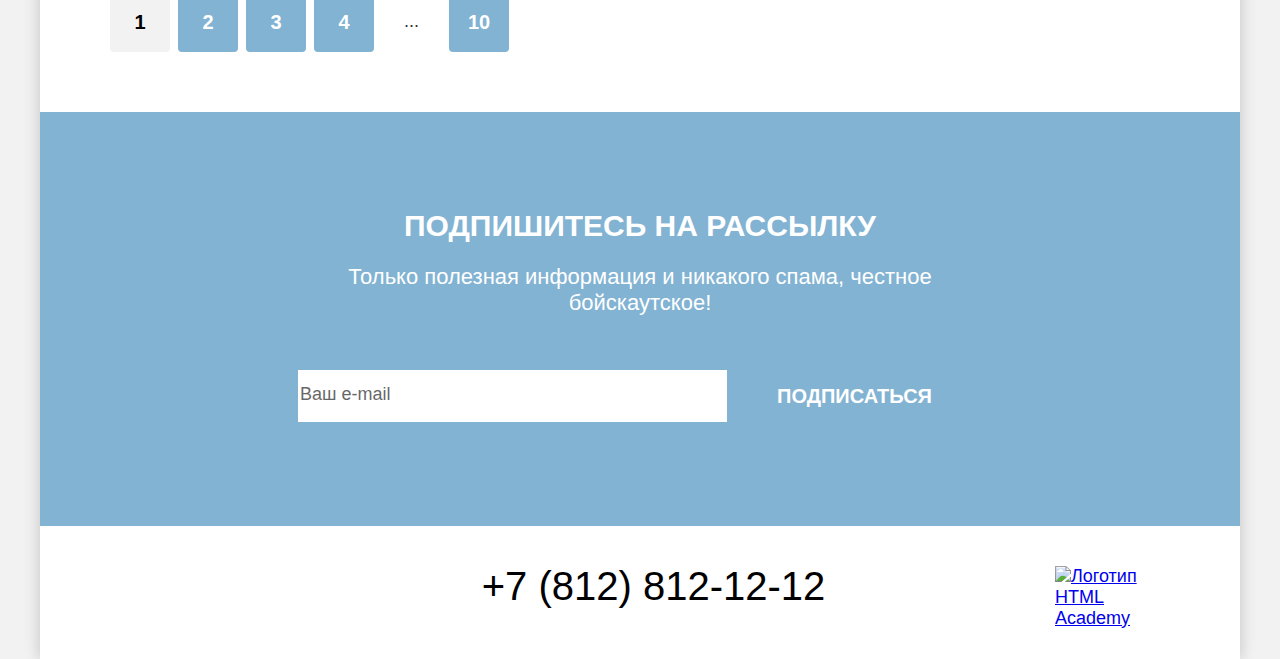
==== commit cfbf0e33: "Сетки компонентов на флексах. Исправления" ====
--- a/catalog.html
+++ b/catalog.html
@@ -1,310 +1,317 @@
 <!DOCTYPE html>
 <html lang="ru">
+
   <head>
     <meta charset="utf-8">
     <title>Каталог гостиниц Седоны</title>
     <link rel="stylesheet" href="styles/styles.css">
   </head>
+
   <body>
-    <div class="body-container">
-      <header class="page-header" data-test="header">
-        <nav class="navigation">
-          <!-- Logo -->
-          <a class="navigation-logo" href="index.html">
-            <img class="page-header-logo" src="images/sedona-logo.svg" width="140" height="70" alt="Логотип города Седона">
-          </a>
-          <!-- Site-navigation -->
-          <ul class="navigation-list">
-            <li class="navigation-item">
-              <a class="navigation-link" href="index.html">Главная</a>
-            </li>
-            <li class="navigation-item">
-              <a class="navigation-link" href="#">О Cедоне</a>
-            </li>
-            <li class="navigation-item navigation-link-current">
-              <a class="navigation-link">Гостиницы</a>
-            </li>
-          </ul>
-          <!-- User-navigation -->
-          <ul class="navigation-list navigation-user">
-            <li class="navigation-item">
-              <a class="navigation-link navigation-link-search" href="#">
-                <span class="visually-hidden">Поиск</span>
-              </a>
-            </li>
-            <li class="navigation-item">
-              <a class="navigation-link navigation-link-favorite" href="#">
-                <span class="visually-hidden">Избранное</span>
-                <span class="notification-badge">12</span>
-              </a>
-            </li>
-          </ul>
-          <!-- Call to action button -->
-          <a class="button button-header" href="#">Хочу сюда!</a>
-        </nav>
-      </header>
-      <main class="main-container main-inner" data-test="main">
-        <div class="inner-container">
+    <header class="page-header" data-test="header">
+      <nav class="navigation container">
+        <!-- Logo -->
+        <a class="navigation-logo" href="index.html">
+          <img class="page-header-logo" src="images/sedona-logo.svg" width="140" height="70"
+            alt="Логотип города Седона">
+        </a>
+        <!-- Site-navigation -->
+        <ul class="navigation-list">
+          <li class="navigation-item">
+            <a class="navigation-link" href="index.html">Главная</a>
+          </li>
+          <li class="navigation-item">
+            <a class="navigation-link" href="#">О Cедоне</a>
+          </li>
+          <li class="navigation-item navigation-link-current">
+            <a class="navigation-link">Гостиницы</a>
+          </li>
+        </ul>
+        <!-- User-navigation -->
+        <ul class="navigation-list navigation-user">
+          <li class="navigation-item">
+            <a class="navigation-link navigation-link-search" href="#">
+              <span class="visually-hidden">Поиск</span>
+            </a>
+          </li>
+          <li class="navigation-item">
+            <a class="navigation-link navigation-link-favorite" href="#">
+              <span class="visually-hidden">Избранное</span>
+              <span class="notification-badge">12</span>
+            </a>
+          </li>
+        </ul>
+        <!-- Call to action button -->
+        <a class="button button-header" href="#">Хочу сюда!
+        </a>
+      </nav>
+    </header>
+    <main class="main-container main-inner" data-test="main">
+      <div class="inner-container">
         <!-- Header and breadcrumbs -->
-          <header class="inner-header">
-            <div class="inner-header-container">
-              <h1 class="inner-header-title">Гостиницы Седоны</h1>
-              <ol class="breadcrumbs">
-                <li class="breadcrumbs-item">
-                  <a class="breadcrumbs-link index-link" href="/">
-                    <span class="visually-hidden">Главная</span>
-                  </a>
-                </li>
-                <li class="breadcrumbs-item">
-                  <a class="breadcrumbs-link">Гостиницы</a>
-                </li>
-              </ol>
+        <header class="inner-header">
+          <h1 class="inner-header-title">Гостиницы Седоны</h1>
+          <ol class="breadcrumbs">
+            <li class="breadcrumbs-item">
+              <a class="breadcrumbs-link index-link" href="/">
+                <span class="visually-hidden">Главная</span>
+              </a>
+            </li>
+            <li class="breadcrumbs-item">
+              <a class="breadcrumbs-link">Гостиницы</a>
+            </li>
+          </ol>
+        </header>
+        <!-- Filter -->
+        <section class="filter" data-test="filter">
+          <h2 class="visually-hidden">Фильтры гостиниц Седоны</h2>
+          <form class="filter-form" action="https://echo.htmlacademy.ru" method="get">
+            <!-- Filter-infrastructer -->
+            <fieldset class="filter-group filter-group-infrastructure">
+              <legend class="filter-title">Инфраструктура</legend>
+              <ul class="filter-list">
+                <li class="filter-item">
+                  <label class="control">
+                    <input class="control-input" type="checkbox" name="pool" checked>
+                    Бассейн
+                  </label>
+                </li>
+                <li class="filter-item">
+                  <label class="control">
+                    <input class="control-input" type="checkbox" name="parking" checked>
+                    Парковка
+                  </label>
+                </li>
+                <li class="filter-item">
+                  <label class="control">
+                    <input class="control-input" type="checkbox" name="wifi">
+                    Wi-Fi
+                  </label>
+                </li>
+              </ul>
+            </fieldset>
+            <!-- Filter-type -->
+            <fieldset class="filter-group filter-group-type">
+              <legend class="filter-title">Тип жилья</legend>
+              <ul class="filter-list">
+                <li class="filter-item">
+                  <label class="control">
+                    <input class="control-input" type="radio" name="type" value="hotel" checked>
+                    Гостиница
+                  </label>
+                </li>
+                <li class="filter-item">
+                  <label class="control">
+                    <input class="control-input" type="radio" name="type" value="motel">
+                    Мотель
+                  </label>
+                </li>
+                <li class="filter-item">
+                  <label class="control">
+                    <input class="control-input" type="radio" name="type" value="apartment">
+                    Апартаменты
+                  </label>
+                </li>
+              </ul>
+            </fieldset>
+            <!-- Filter-price -->
+            <fieldset class="filter-group filter-group-price">
+              <legend class="filter-title">Стоимость, ₽:</legend>
+              <input class="control-input-number-min" type="number" id="control-input-number-min" placeholder="0"><label
+                class="control-label-number" for="control-input-number-min">от</label>
+              <input class="control-input-number-max" type="number" id="сontrol-input-number-max"
+                placeholder="9000"><label class="control-label-number" for="сontrol-input-number-max">до</label>
+            </fieldset>
+
+            <!-- Filters buttons -->
+            <div class="filter-buttons">
+              <button class="button button-submit" type="submit">Применить</button>
+              <button class="button button-reset" type="reset">Сбросить</button>
             </div>
-          </header>
-          <!-- Filter -->
-          <section class="filter" data-test="filter">
-            <h2 class="visually-hidden">Фильтры гостиниц Седоны</h2>
-            <form class="filter-form" action="https://echo.htmlacademy.ru" method="get">
-              <!-- Filter-infrastructer -->
-              <fieldset class="filter-group filter-group-infrastructure">
-                <legend class="filter-title">Инфраструктура</legend>
-                <ul class="filter-list">
-                  <li class="filter-item">
-                    <label class="control">
-                      <input class="control-input" type="checkbox" name="pool" checked>
-                      Бассейн
-                    </label>
-                  </li>
-                  <li class="filter-item">
-                    <label class="control">
-                      <input class="control-input" type="checkbox" name="parking" checked>
-                      Парковка
-                    </label>
-                  </li>
-                  <li class="filter-item">
-                    <label class="control">
-                      <input class="control-input" type="checkbox" name="wifi">
-                      Wi-Fi
-                    </label>
-                  </li>
-                </ul>
-              </fieldset>
-              <!-- Filter-type -->
-              <fieldset class="filter-group filter-group-type">
-                <legend class="filter-title">Тип жилья</legend>
-                  <ul class="filter-list">
-                    <li class="filter-item">
-                      <label class="control">
-                        <input class="control-input" type="radio" name="type" value="hotel" checked>
-                        Гостиница
-                      </label>
-                    </li>
-                    <li class="filter-item">
-                      <label class="control">
-                        <input class="control-input" type="radio" name="type" value="motel">
-                        Мотель
-                      </label>
-                    </li>
-                    <li class="filter-item">
-                      <label class="control">
-                        <input class="control-input" type="radio" name="type" value="apartment">
-                        Апартаменты
-                      </label>
-                    </li>
-                  </ul>
-              </fieldset>
-              <!-- Filter-price -->
-              <fieldset class="filter-group filter-group-price">
-                <legend class="filter-title">Стоимость, ₽:</legend>
-                <input class="control-input-number-min" type="number" id="control-input-number-min"  placeholder="0"><label class="control-label-number" for="control-input-number-min">от</label>
-                <input class="control-input-number-max" type="number" id="сontrol-input-number-max" placeholder="9000"><label class="control-label-number" for="сontrol-input-number-max">до</label>
-              </fieldset>
-
-              <!-- Filters buttons -->
-              <div class="filter-buttons">
-                <button class="button button-submit" type="submit">Применить</button>
-                <button class="button button-reset" type="reset">Сбросить</button>
-              </div>
-            </form>
-          </section>
-        </div>
+          </form>
+        </section>
+      </div>
+      <div class="container">
         <!-- Sort -->
-        <section  class="sort">
+        <section class="sort">
           <h2 class="visually-hidden">Сортировка гостиниц Седоны</h2>
-          <div class="sort-container">
-            <p class="sort-message">Найдено гостиниц: 38</p>
-
-            <select class="select-control" aria-label="Сортировка">
-              <option value="popular">Сначала популярные</option>
-              <option value="cheap">Сначала дешёвые</option>
-              <option value="expensive">Сначала дорогие</option>
-            </select>
-
-            <div class="sort-buttons">
-              <a class="button button-tile" href="catalog.html?view=tile">
-                <span class="visually-hidden">Показать плитку</span>
-              </a>
-              <a class="button button-card" href="catalog.html?view=card">
-                <span class="visually-hidden">Показать карточки</span>
-              </a>
-              <a class="button button-list button-light" href="catalog.html?view=list">
-                <span class="visually-hidden">Показать карточки</span>
-              </a>
-            </div>
+          <p class="sort-message">Найдено гостиниц: 38</p>
+          <select class="select-control" aria-label="Сортировка">
+            <option value="popular">Сначала популярные</option>
+            <option value="cheap">Сначала дешёвые</option>
+            <option value="expensive">Сначала дорогие</option>
+          </select>
+
+          <div class="sort-buttons">
+            <a class="button button-tile" href="catalog.html?view=tile">
+              <span class="visually-hidden">Показать плитку</span>
+            </a>
+            <a class="button button-card" href="catalog.html?view=card">
+              <span class="visually-hidden">Показать карточки</span>
+            </a>
+            <a class="button button-list button-light" href="catalog.html?view=list">
+              <span class="visually-hidden">Показать карточки</span>
+            </a>
           </div>
         </section>
         <!-- Catalog -->
         <section class="catalog" data-test="catalog">
           <h2 class="visually-hidden">Предложения жилья в Седоне</h2>
-            <ul class="catalog-list">
-              <!-- Card 1 -->
-              <li class="catalog-item">
-                <a class="card-link" href="#">
-                  <img class="card-image" src="images/catalog/catalog-1.jpg" width="300" height="212" alt="Звёздное небо в ращелине гор">
-                  <h3 class="card-title">Amara Resort & Spa</h3>
-                </a>
-                <p class="card-specification">
-                  <span class="card-type">Гостиница</span>
-                  <b class="card-price">От 4000 ₽</b>
-                </p>
-                <p class="card-buttons">
-                  <a class="button button-more-info" href="card.html">Подробнее</a>
-                  <button type="button" class="button batton-favorites">В избранное</button>
-                </p>
-                <p class="card-rating">
-                  <span class="card-rating-stars">Звезды</span>
-                  <span class="card-rating-text">
+          <ul class="catalog-list">
+            <!-- Card 1 -->
+            <li class="catalog-item">
+              <a class="card-link" href="#">
+                <img class="card-image" src="images/catalog/catalog-1.jpg" width="300" height="212"
+                  alt="Звёздное небо в ращелине гор">
+                <h3 class="card-title">Amara Resort & Spa</h3>
+              </a>
+              <p class="card-specification">
+                <span class="card-type">Гостиница</span>
+                <b class="card-price">От 4000 ₽</b>
+              </p>
+              <p class="card-buttons">
+                <a class="button button-more-info" href="card.html">Подробнееdsdsd Подробнее Подробнее</a>
+                <button type="button" class="button batton-favorites">В избранное</button>
+              </p>
+              <p class="card-rating">
+                <span class="card-rating-stars">Звезды</span>
+                <span class="card-rating-text">
                   Рейтинг 5,0
-                  </span>
-                </p>
-              </li>
-              <!-- Card 2 -->
-              <li class="catalog-item">
-                <a class="card-link" href="#">
-                  <img class="card-image" src="images/catalog/catalog-2.jpg" width="300" height="212" alt="Радуга над горным хребтом">
-                  <h3 class="card-title">Villas at Poco Diablo</h3>
-                </a>
-                <p class="card-specification">
-                  <span class="card-type">Гостиница</span>
-                  <b class="card-price">От 5000 ₽</b>
-                </p>
-                <p class="card-buttons">
-                  <a class="button button-more-info" href="#">Подробнее</a>
-                  <button type="button" class="button batton-favorites">В избранном</button>
-                </p>
-                <p class="card-rating">
-                  <span class="card-rating-stars">Звезды</span>
-                  <span class="card-rating-text">
+                </span>
+              </p>
+            </li>
+            <!-- Card 2 -->
+            <li class="catalog-item">
+              <a class="card-link" href="#">
+                <img class="card-image" src="images/catalog/catalog-2.jpg" width="300" height="212"
+                  alt="Радуга над горным хребтом">
+                <h3 class="card-title">Villas at Poco Diablo</h3>
+              </a>
+              <p class="card-specification">
+                <span class="card-type">Гостиница</span>
+                <b class="card-price">От 5000 ₽</b>
+              </p>
+              <p class="card-buttons">
+                <a class="button button-more-info" href="#">Подробнее</a>
+                <button type="button" class="button batton-favorites">В избранном</button>
+              </p>
+              <p class="card-rating">
+                <span class="card-rating-stars">Звезды</span>
+                <span class="card-rating-text">
                   Рейтинг 9,2
-                  </span>
-                </p>
-              </li>
-              <!-- Card 3 -->
-              <li class="catalog-item">
-                <a class="card-link" href="#">
-                  <img class="card-image" src="images/catalog/catalog-3.jpg" width="300" height="212" alt="Горы на фоне голубого неба">
-                  <h3 class="card-title">Desert Quail Inn</h3>
-                </a>
-                <p class="card-specification">
-                  <span class="card-type">Гостиница</span>
-                  <b class="card-price">От 2500 ₽</b>
-                </p>
-                <p class="card-buttons">
-                  <a class="button button-more-info" href="#">Подробнее</a>
-                  <button type="button" class="button batton-favorites">В избранное</button>
-                </p>
-                <p class="card-rating">
-                  <span class="card-rating-stars">Звезды</span>
-                  <span class="card-rating-text">
+                </span>
+              </p>
+            </li>
+            <!-- Card 3 -->
+            <li class="catalog-item">
+              <a class="card-link" href="#">
+                <img class="card-image" src="images/catalog/catalog-3.jpg" width="300" height="212"
+                  alt="Горы на фоне голубого неба">
+                <h3 class="card-title">Desert Quail Inn</h3>
+              </a>
+              <p class="card-specification">
+                <span class="card-type">Гостиница</span>
+                <b class="card-price">От 2500 ₽</b>
+              </p>
+              <p class="card-buttons">
+                <a class="button button-more-info" href="#">Подробнее</a>
+                <button type="button" class="button batton-favorites">В избранное</button>
+              </p>
+              <p class="card-rating">
+                <span class="card-rating-stars">Звезды</span>
+                <span class="card-rating-text">
                   Рейтинг 6,9
-                  </span>
-                </p>
-              </li>
-              <!-- Card 4 -->
-              <li class="catalog-item">
-                <a class="card-link" href="#">
-                  <img class="card-image" src="images/catalog/catalog-4.jpg" width="300" height="212" alt="Гора на фоне звёздного неба">
-                  <h3 class="card-title">GreenTree Inn</h3>
-                </a>
-                <p class="card-specification">
-                  <span class="card-type">Гостиница</span>
-                  <b class="card-price">От 1500 ₽</b>
-                </p>
-                <p class="card-buttons">
-                  <a class="button button-more-info" href="#">Подробнее</a>
-                  <button class="button batton-favorites">В избранное</button>
-                </p>
-                <p class="card-rating">
-                  <span class="card-rating-stars">Звезды</span>
-                  <span class="card-rating-text">
+                </span>
+              </p>
+            </li>
+            <!-- Card 4 -->
+            <li class="catalog-item">
+              <a class="card-link" href="#">
+                <img class="card-image" src="images/catalog/catalog-4.jpg" width="300" height="212"
+                  alt="Гора на фоне звёздного неба">
+                <h3 class="card-title">GreenTree Inn</h3>
+              </a>
+              <p class="card-specification">
+                <span class="card-type">Гостиница</span>
+                <b class="card-price">От 1500 ₽</b>
+              </p>
+              <p class="card-buttons">
+                <a class="button button-more-info" href="#">Подробнее</a>
+                <button class="button batton-favorites">В избранное</button>
+              </p>
+              <p class="card-rating">
+                <span class="card-rating-stars">Звезды</span>
+                <span class="card-rating-text">
                   Рейтинг 5,0
-                  </span>
-                </p>
-              </li>
-            </ul>
+                </span>
+              </p>
+            </li>
+          </ul>
           <!-- Pagination -->
-          <div class="pagination-container">
-            <ul class="pagination">
-              <li class="pagination-item">
-                <a class="pagination-link pagination-link-current">1</a>
-              </li>
-              <li class="pagination-item">
-                <a class="pagination-link" href="#">2</a>
-              </li>
-              <li class="pagination-item">
-                <a class="pagination-link" href="#">3</a>
-              </li>
-              <li class="pagination-item">
-                <a class="pagination-link" href="#">4</a>
-              </li>
-              <li class="pagination-item">
-                  <span class="pagination-dots">...</span>
-              </li>
-              <li class="pagination-item">
-                <a class="pagination-link" href="#">10</a>
-              </li>
-            </ul>
-          </div>
+          <ul class="pagination">
+            <li class="pagination-item">
+              <a class="pagination-link pagination-link-current">1</a>
+            </li>
+            <li class="pagination-item">
+              <a class="pagination-link" href="#">2</a>
+            </li>
+            <li class="pagination-item">
+              <a class="pagination-link" href="#">3</a>
+            </li>
+            <li class="pagination-item">
+              <a class="pagination-link" href="#">4</a>
+            </li>
+            <li class="pagination-item">
+              <span class="pagination-dots">...</span>
+            </li>
+            <li class="pagination-item">
+              <a class="pagination-link" href="#">10</a>
+            </li>
+          </ul>
         </section>
-        <!-- Subscription -->
-        <section class="subscription" data-test="subscribe">
-          <div class="subscription-container">
-            <h2 class="subscription-title">Подпишитесь на рассылку</h2>
-            <p class="subscription-text">Только полезная информация и никакого спама, честное бойскаутское!</p>
-            <form class="subscription-form" action="https://echo.htmlacademy.ru/" method="post">
-              <label class="visually-hidden" for="subscription-email">Email</label>
-              <input class="field" type="email" name="subscription-email" id="subscription-email" placeholder="Ваш e-mail" required>
-              <button class="button button-subscription" type="submit">Подписаться</button>
-            </form>
-          </div>
-        </section>
-      </main>
-      <footer class="page-footer" data-test="footer">
-        <h2 class="visually-hidden">Контакты</h2>
-        <div class="page-footer-container">
-          <ul class="footer-social-list">
-            <li class="footer-social-item">
-              <a class="button" href="https://vk.com/htmlacademy" target="_blank" rel="noreferrer noopener">
-                <span class="visually-hidden">ВК</span>
-              </a>
-            </li>
-            <li class="footer-social-item">
-              <a class="button" href="https://t.me/htmlacademys" target="_blank" rel="noreferrer noopener">
-                <span class="visually-hidden">Телеграм</span>
-              </a>
-            </li>
-            <li class="footer-social-item">
-              <a class="button" href="https://www.youtube.com/user/htmlacademyru" target="_blank" rel="noreferrer noopener">
-                <span class="visually-hidden">Youtube</span>
-              </a>
-            </li>
-          </ul>
-          <a class="footer-phone" href="tel:+78128121212">+7 (812) 812-12-12</a>
-          <a class="footer-htmlacademy-link" href="https://htmlacademy.ru/intensive/htmlcss" target="_blank" rel="noreferrer noopener">
-            <img src="images/htmlacademy-logo.svg" width="115" height="33" alt="Логотип HTML Academy">
-          </a>
+      </div>
+      <!-- Subscription -->
+      <section class="subscription" data-test="subscribe">
+        <div class="subscription-container">
+          <h2 class="subscription-title">Подпишитесь на рассылку</h2>
+          <p class="subscription-text">Только полезная информация и никакого спама, честное бойскаутское!</p>
+          <form class="subscription-form" action="https://echo.htmlacademy.ru/" method="post">
+            <label class="visually-hidden" for="subscription-email">Email</label>
+            <input class="field" type="email" name="subscription-email" id="subscription-email" placeholder="Ваш e-mail"
+              required>
+            <button class="button button-subscription" type="submit">Подписаться</button>
+          </form>
         </div>
-      </footer>
-    </div>
+      </section>
+    </main>
+    <footer class="page-footer" data-test="footer">
+      <h2 class="visually-hidden">Контакты</h2>
+      <div class="page-footer-container">
+        <ul class="footer-social-list">
+          <li class="footer-social-item">
+            <a class="button" href="https://vk.com/htmlacademy" target="_blank" rel="noreferrer noopener">
+              <span class="visually-hidden">ВК</span>
+            </a>
+          </li>
+          <li class="footer-social-item">
+            <a class="button" href="https://t.me/htmlacademys" target="_blank" rel="noreferrer noopener">
+              <span class="visually-hidden">Телеграм</span>
+            </a>
+          </li>
+          <li class="footer-social-item">
+            <a class="button" href="https://www.youtube.com/user/htmlacademyru" target="_blank"
+              rel="noreferrer noopener">
+              <span class="visually-hidden">Youtube</span>
+            </a>
+          </li>
+        </ul>
+        <a class="footer-phone" href="tel:+78128121212">+7 (812) 812-12-12</a>
+        <a class="footer-htmlacademy-link" href="https://htmlacademy.ru/intensive/htmlcss" target="_blank"
+          rel="noreferrer noopener">
+          <img src="images/htmlacademy-logo.svg" width="115" height="33" alt="Логотип HTML Academy">
+        </a>
+      </div>
+    </footer>
   </body>
+
 </html>
--- a/styles/styles.css
+++ b/styles/styles.css
@@ -14,20 +14,36 @@
   font-display: swap;
 }
 
+*,
+*::before,
+*::after {
+  box-sizing: border-box;
+}
+
 html {
   height: 100%;
+  background-color: #f2f2f2;
 }
 
 body {
-  height: 100%;
-  margin: 0;
+  display: flex;
+  flex-direction: column;
+  width: 1200px;
+  min-height: 100%;
+  margin: 0 auto;
   font-family: "PT Sans", sans-serif;
   font-size: 18px;
   line-height: 21px;
   font-style: normal;
   font-weight: 400;
   color: #333333;
-  background-color: #f2f2f2;
+  background-color: #ffffff;
+  box-shadow: 0 0 15px 0 hsla(0, 0%, 0%, 0.2);
+}
+
+.container {
+  width: 1060px;
+  margin: 0 auto;
 }
 
 .visually-hidden {
@@ -41,16 +57,6 @@
   overflow: hidden;
 }
 
-.body-container {
-  min-height: 100%;
-  display: flex;
-  flex-direction: column;
-  width: 1200px;
-  margin: 0 auto;
-  background-color: #ffffff;
-  box-shadow: 0 0 15px 0 hsla(0, 0%, 0%, 0.2);
-}
-
 .button {
   font-family: "PT Sans", sans-serif;
   font-size: 16px;
@@ -70,9 +76,9 @@
 
 .navigation {
   display: flex;
+  width: 1060px;
+  margin: 0 auto;
   align-items: center;
-  width: 1060px;
-  margin: 0 auto;
 }
 
 .navigation-logo {
@@ -111,23 +117,22 @@
   margin-right: 20px;
 }
 
-.navigation-user.navigation-link {
+.navigation-user .navigation-link {
   min-width: 44px;
   min-height: 64px;
 }
 
 .button-header {
+  max-width: 165px;
   padding: 8px 34px;
 }
 
 /* Main */
-
 .main-container {
   flex-grow: 1;
 }
 
 /* Hero */
-
 .hero {
   background-image:
     url("../images/hero/hero-mask.png"),
@@ -136,13 +141,13 @@
   background-size: 100% auto, cover;
   background-position: center bottom, center;
   background-color: #756157;
+  padding-top: 51px;
+  padding-bottom: 82px;
 }
 
 .hero-image {
   display: block;
   margin: 0 auto;
-  padding-top: 51px;
-  padding-bottom: 82px;
 }
 
 /* Advantages */
@@ -184,7 +189,7 @@
 }
 
 .advantages-item {
-  width: 230px;
+  width: 400px;
   padding: 112px 85px;
   background-color: hsla(204, 48%, 67%, 0.12);
 }
@@ -265,7 +270,7 @@
 
 .services-list {
   display: flex;
-  flex-wrap: wrpa;
+  flex-wrap: wrap;
   margin: 0;
   padding: 0;
   list-style: none;
@@ -433,13 +438,7 @@
   background-repeat: no-repeat;
   background-size: cover;
   background-position: center;
-}
-
-.inner-header-container {
-  width: 1060px;
-  margin: 0 auto;
-  padding-top: 35px;
-  margin-bottom: 40px;
+  padding: 35px 70px 70px;
 }
 
 .inner-header-title {
@@ -466,11 +465,9 @@
   color: inherit;
   text-align: center;
   text-decoration: none;
-
 }
 
 /* Filter */
-
 .filter-form {
   display: flex;
   width: 1060px;
@@ -525,10 +522,8 @@
 
 /* Sort */
 
-.sort-container {
-  display: flex;
-  width: 1060px;
-  margin: 0 auto;
+.sort {
+  display: flex;
   padding-top: 50px;
   padding-bottom: 40px;
 }
@@ -585,6 +580,7 @@
 
 .card-link {
   text-decoration: none;
+  margin-bottom: 16px;
 }
 
 .card-image {
@@ -600,7 +596,7 @@
   font-weight: 700;
   color: #000000;
   margin-top: 0;
-  margin-bottom: 16px;
+  margin-bottom: 0;
 }
 
 .card-specification {
@@ -622,12 +618,11 @@
 }
 
 .button-more-info {
+  width: 140px;
   display: flex;
   justify-content: center;
-  align-items: center;
-  width: 140px;
-  padding-top: 8px;
-  padding-bottom: 8px;
+  text-align: center;
+  padding: 8px 28px;
 }
 
 .batton-favorites {
@@ -666,19 +661,15 @@
 }
 
 /* Pagination */
-.pagination-container {
-  width: 1060px;
-  margin: 0 auto;
+
+.pagination {
+  display: flex;
+  align-items: center;
+  margin: 0;
+  padding: 0;
+  list-style-type: none;
   padding-top: 40px;
   padding-bottom: 60px;
-}
-
-.pagination {
-  display: flex;
-  align-items: center;
-  margin: 0;
-  padding: 0;
-  list-style-type: none;
 }
 
 .pagination-item:not(:last-child) {
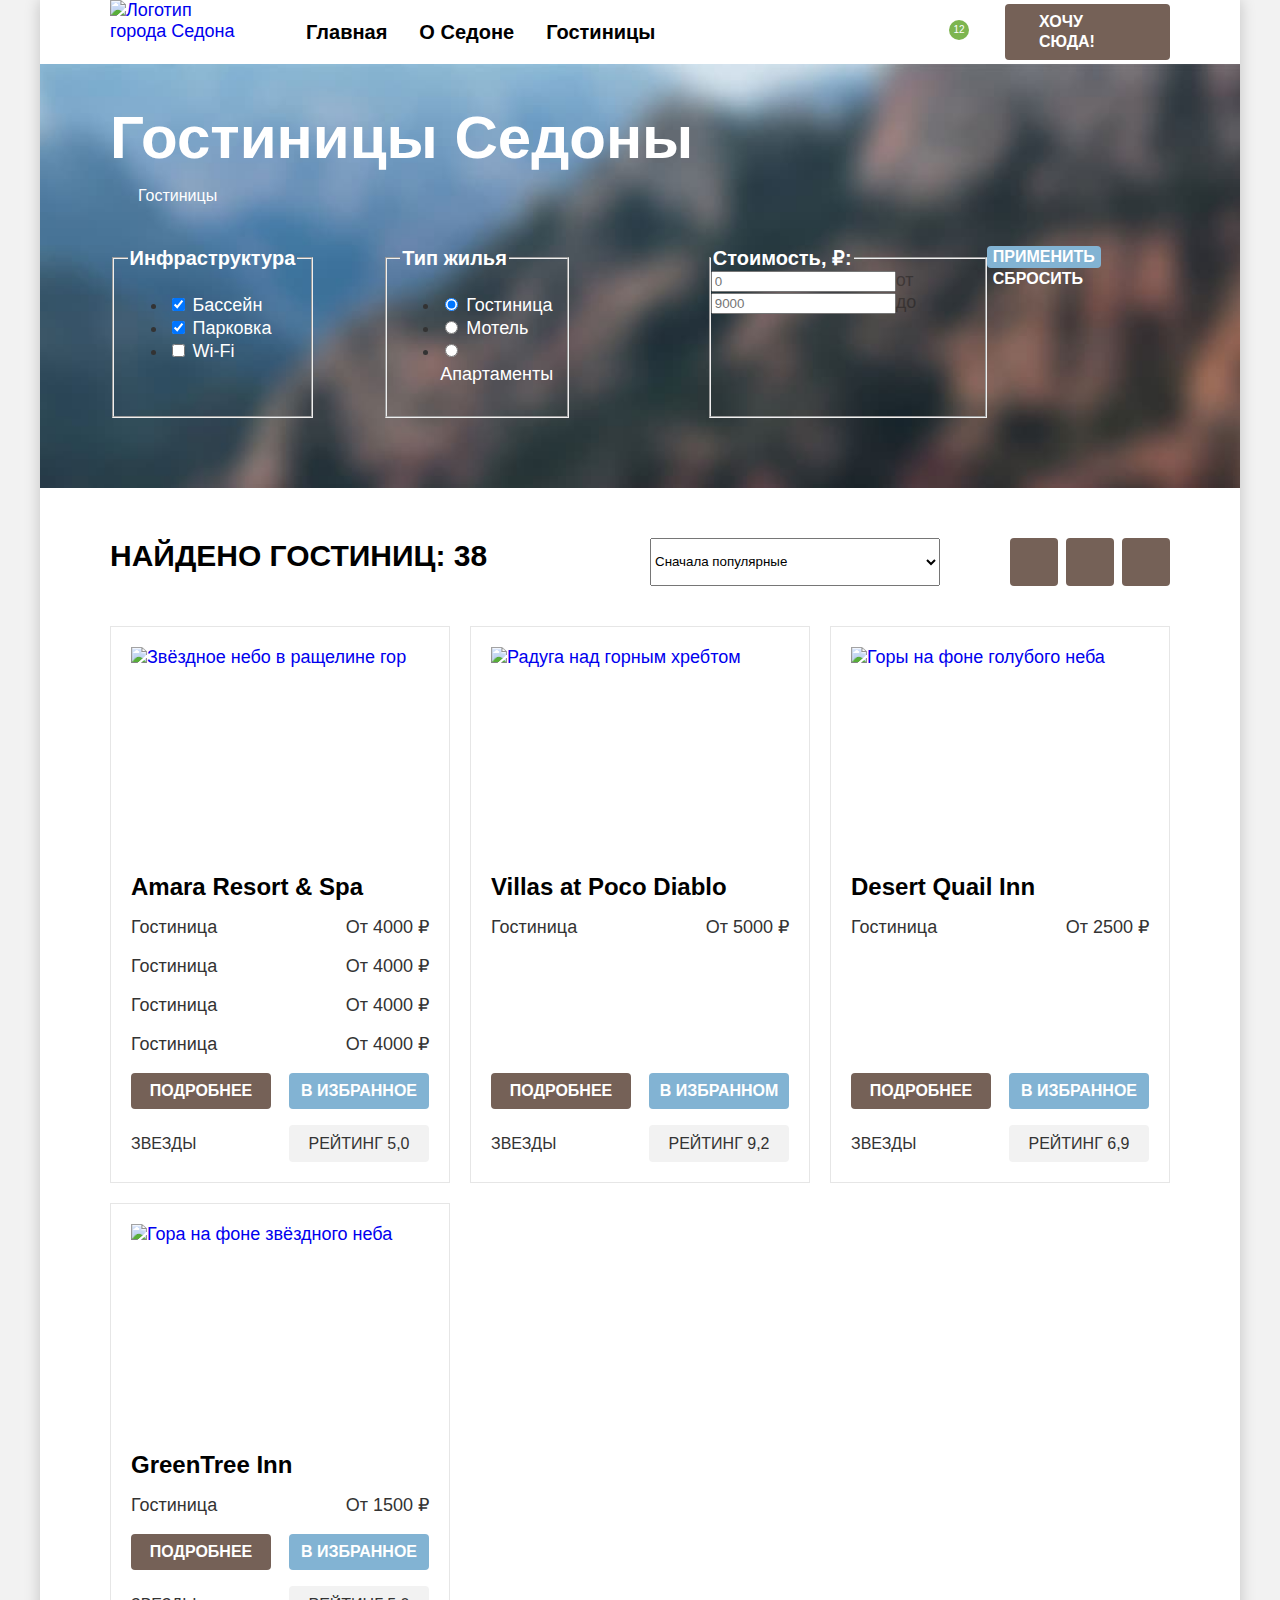
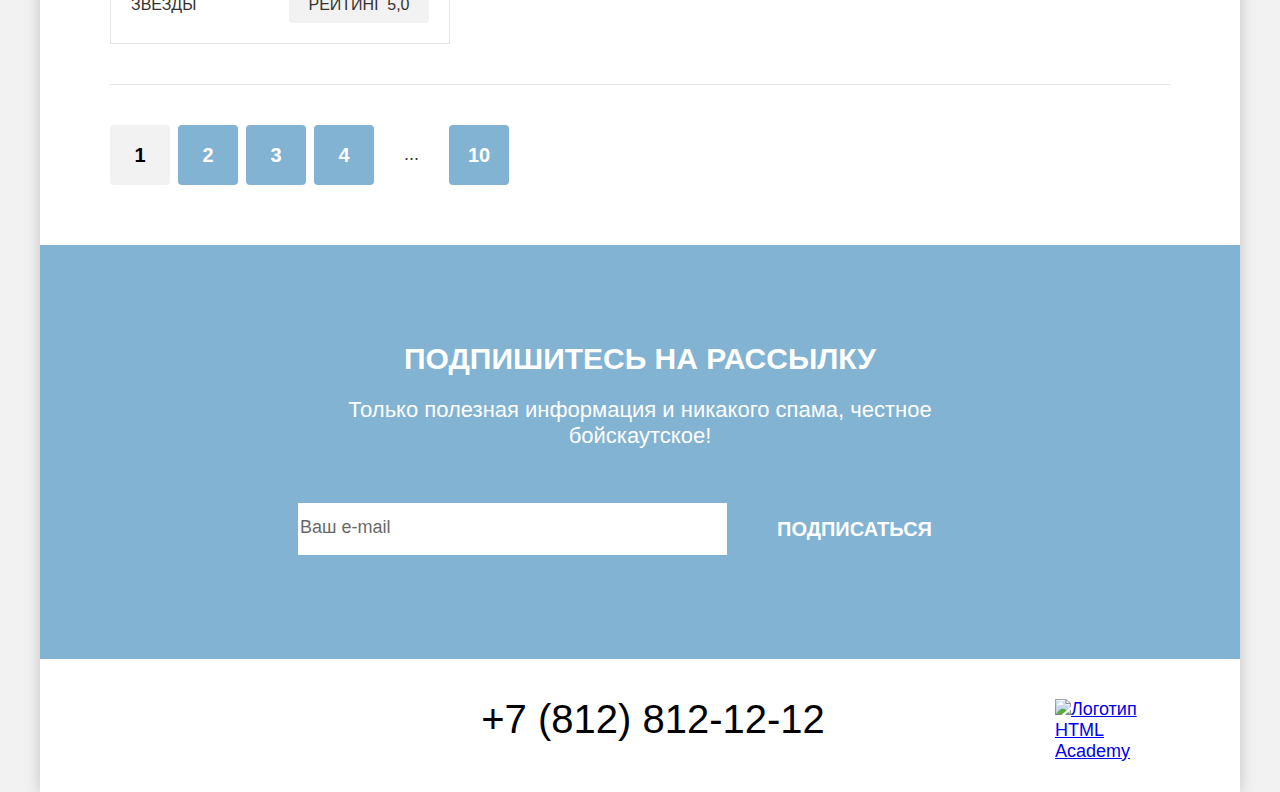
==== commit 67b4f24d: "Сетки компонентов на гридах" ====
--- a/catalog.html
+++ b/catalog.html
@@ -9,7 +9,7 @@
 
   <body>
     <header class="page-header" data-test="header">
-      <nav class="navigation container">
+      <nav class="navigation">
         <!-- Logo -->
         <a class="navigation-logo" href="index.html">
           <img class="page-header-logo" src="images/sedona-logo.svg" width="140" height="70"
@@ -169,8 +169,22 @@
                 <span class="card-type">Гостиница</span>
                 <b class="card-price">От 4000 ₽</b>
               </p>
+
+              <p class="card-specification">
+                <span class="card-type">Гостиница</span>
+                <b class="card-price">От 4000 ₽</b>
+              </p>
+              <p class="card-specification">
+                <span class="card-type">Гостиница</span>
+                <b class="card-price">От 4000 ₽</b>
+              </p>
+              <p class="card-specification">
+                <span class="card-type">Гостиница</span>
+                <b class="card-price">От 4000 ₽</b>
+              </p>
+
               <p class="card-buttons">
-                <a class="button button-more-info" href="card.html">Подробнееdsdsd Подробнее Подробнее</a>
+                <a class="button button-more-info" href="card.html">Подробнее</a>
                 <button type="button" class="button batton-favorites">В избранное</button>
               </p>
               <p class="card-rating">
@@ -288,7 +302,7 @@
       <h2 class="visually-hidden">Контакты</h2>
       <div class="page-footer-container">
         <ul class="footer-social-list">
-          <li class="footer-social-item">
+          <li  class="footer-social-item">
             <a class="button" href="https://vk.com/htmlacademy" target="_blank" rel="noreferrer noopener">
               <span class="visually-hidden">ВК</span>
             </a>
--- a/styles/styles.css
+++ b/styles/styles.css
@@ -75,10 +75,11 @@
 /* Header */
 
 .navigation {
-  display: flex;
+  position: relative;
+  display: flex;
+  align-items: center;
   width: 1060px;
   margin: 0 auto;
-  align-items: center;
 }
 
 .navigation-logo {
@@ -87,8 +88,9 @@
 }
 
 .page-header-logo {
+  top: 0;
+  left: 0;
   position: absolute;
-  top: 0;
 }
 
 .navigation-list {
@@ -97,7 +99,7 @@
   width: 500px;
   margin: 0;
   padding: 0;
-  list-style: none;
+  list-style-type: none;
 }
 
 .navigation-link {
@@ -112,6 +114,7 @@
 }
 
 .navigation-user {
+  justify-content: flex-end;
   width: 150px;
   margin-left: auto;
   margin-right: 20px;
@@ -120,6 +123,21 @@
 .navigation-user .navigation-link {
   min-width: 44px;
   min-height: 64px;
+}
+
+.notification-badge {
+  width: 20px;
+  display: flex;
+  justify-content: center;
+  padding: 5px;
+  align-items: center;
+  font-size: 10px;
+  line-height: 10px;
+  font-weight: 400;
+  text-align: center;
+  color: #ffffff;
+  background-color: #7db54f;
+  border-radius: 50%;
 }
 
 .button-header {
@@ -185,7 +203,7 @@
   flex-wrap: wrap;
   margin: 0;
   padding: 0;
-  list-style: none;
+  list-style-type: none;
 }
 
 .advantages-item {
@@ -273,7 +291,7 @@
   flex-wrap: wrap;
   margin: 0;
   padding: 0;
-  list-style: none;
+  list-style-type: none;
 }
 
 .services-item {
@@ -391,12 +409,12 @@
   opacity: 0.6;
 }
 
-
 .button-subscription {
   font-size: 20px;
   line-height: 36px;
   background-color: #82b3d3;
-  border-radius: 0;
+  border-top-left-radius: 0;
+  border-bottom-left-radius: 0;
   padding: 8px 50px;
 }
 
@@ -411,10 +429,17 @@
 }
 
 .footer-social-list {
-  width: 142px;
+  display: flex;
+  flex-wrap: wrap;
+  max-width: 150px;
   margin: 0;
   padding: 0;
-  list-style: none;
+  list-style-type: none;
+}
+
+.footer-social-item {
+  width: 47px;
+  height: 40px;
 }
 
 .footer-phone {
@@ -441,6 +466,10 @@
   padding: 35px 70px 70px;
 }
 
+.inner-header {
+  margin-bottom: 40px;
+}
+
 .inner-header-title {
   font-size: 60px;
   line-height: 78px;
@@ -452,12 +481,12 @@
 
 .breadcrumbs {
   display: flex;
+  flex-wrap: wrap;
   margin: 0;
   padding: 0;
+  color: #ffffff;
   list-style-type: none;
-  color: #ffffff;
-}
-
+}
 
 .breadcrumbs-link {
   margin-right: 28px;
@@ -470,8 +499,6 @@
 /* Filter */
 .filter-form {
   display: flex;
-  width: 1060px;
-  margin: 0 auto;
 }
 
 .filter-title {
@@ -529,6 +556,8 @@
 }
 
 .sort-message {
+  width: 400px;
+  margin-right: auto;
   font-size: 30px;
   line-height: 36px;
   font-weight: 700;
@@ -538,21 +567,20 @@
   margin-bottom: 0;
 }
 
-.sort-message {
-  width: 400px;
-  margin-right: auto;
-}
 
 .select-control {
   width: 290px;
 }
 
 .sort-buttons {
-  width: 160px;
+  display: flex;
+  flex-wrap: wrap;
+  column-gap: 8px;
+  max-width: 160px;
   margin-left: 70px;
 }
 
-.sort-container .button {
+.sort-buttons .button {
   width: 48px;
   height: 48px
 }
@@ -588,6 +616,7 @@
   max-width: 100%;
   height: auto;
   margin-bottom: 16px;
+  object-fit: contain;
 }
 
 .card-title {
@@ -601,9 +630,9 @@
 
 .card-specification {
   display: flex;
+  flex-grow: 1;
   justify-content: space-between;
   margin-top: 0;
-  margin-bottom: 16px;
 }
 
 .card-price {
@@ -664,6 +693,7 @@
 
 .pagination {
   display: flex;
+  flex-wrap: wrap;
   align-items: center;
   margin: 0;
   padding: 0;
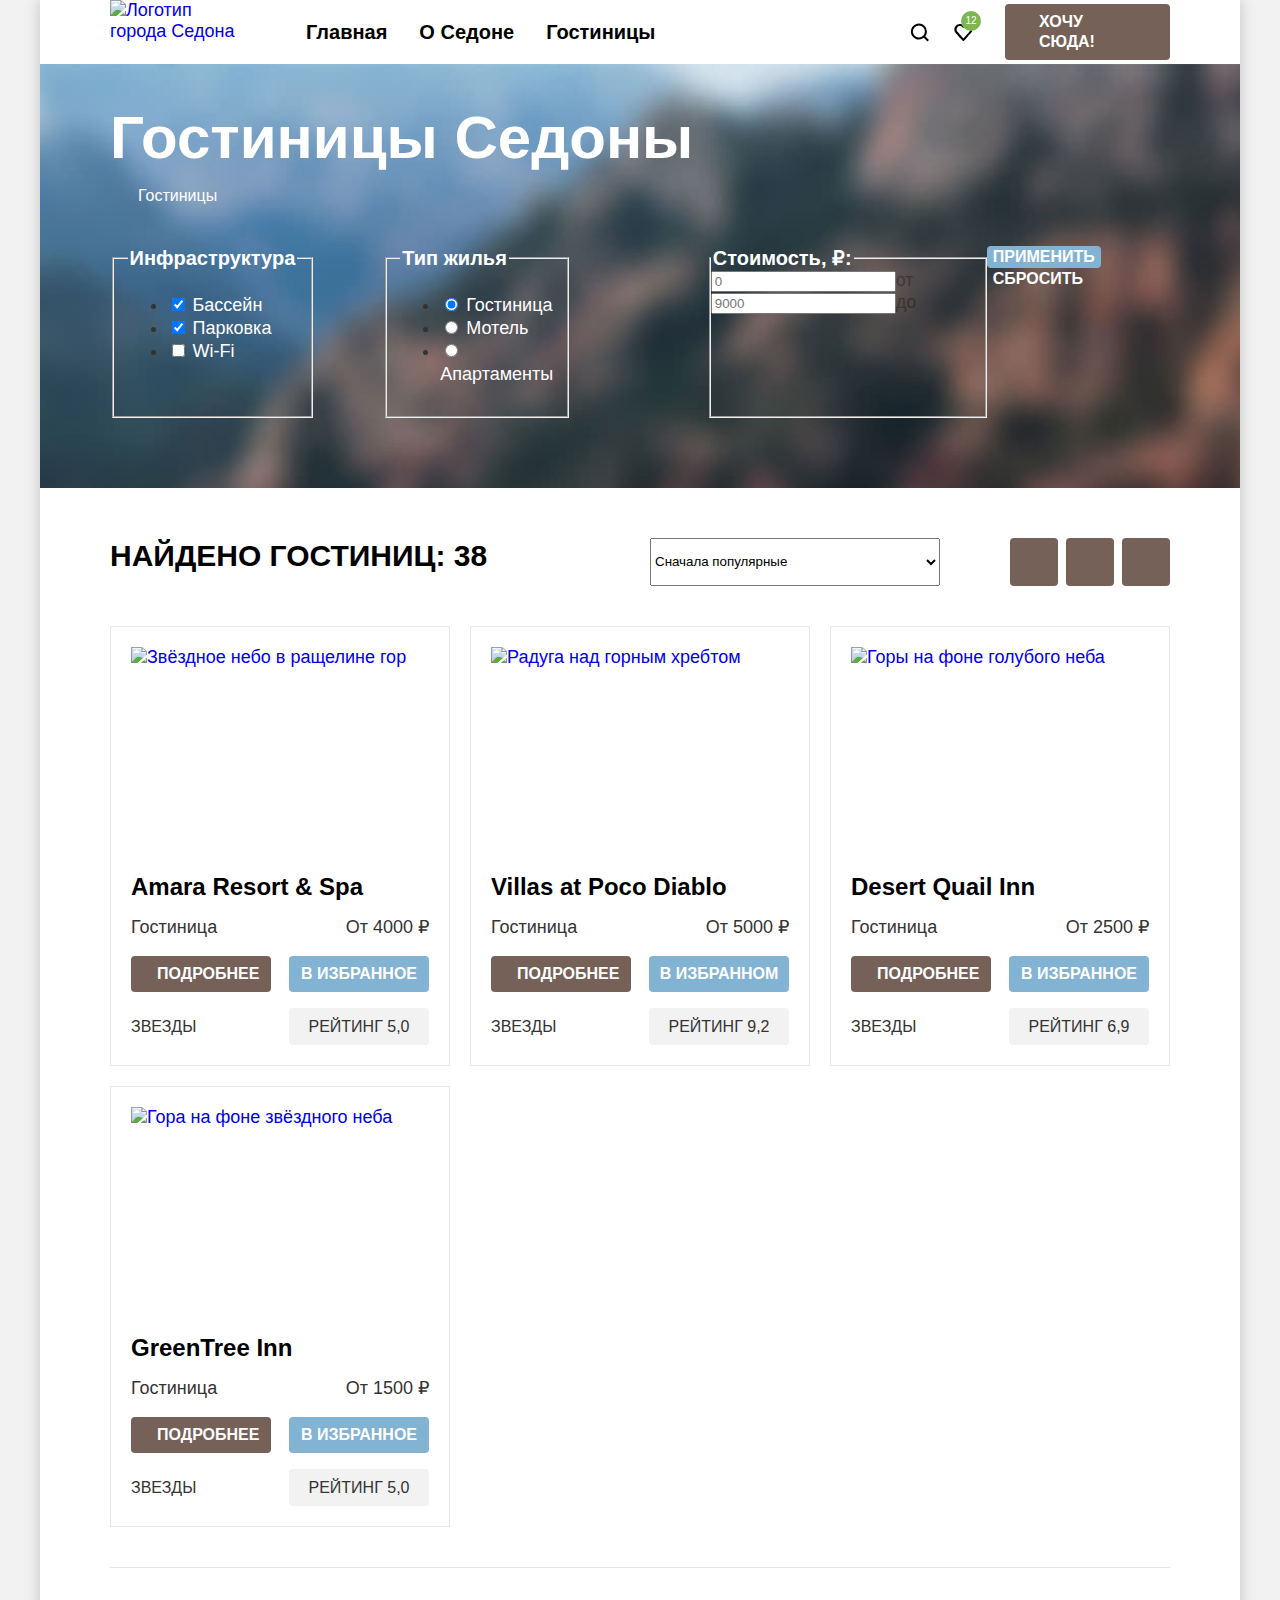
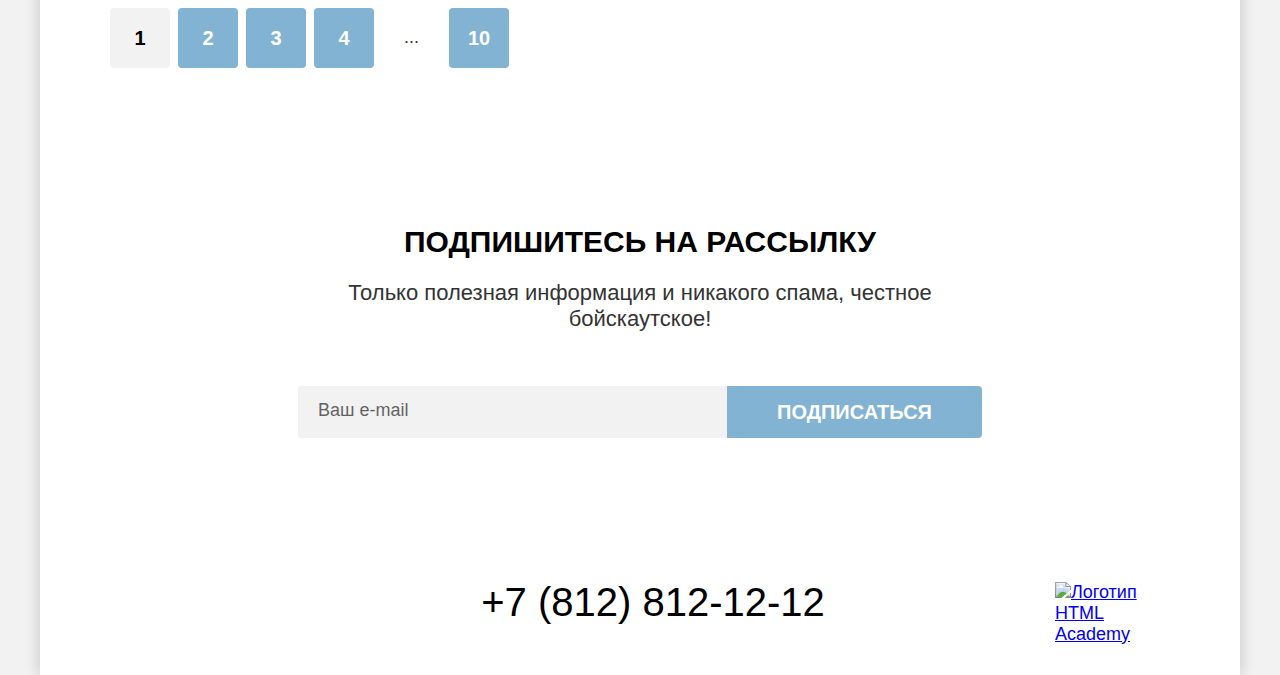
==== commit e2bec319: "Сетка компонентов на гридах. Исправления" ====
--- a/catalog.html
+++ b/catalog.html
@@ -30,12 +30,24 @@
         <!-- User-navigation -->
         <ul class="navigation-list navigation-user">
           <li class="navigation-item">
-            <a class="navigation-link navigation-link-search" href="#">
+            <a class="navigation-link" href="#">
+              <svg class="navigation-icon" aria-hidden="true" focusable="false" width="19" height="19"
+                viewBox="0 0 19 19" fill="none" xmlns="http://www.w3.org/2000/svg">
+                <path
+                  d="m18.9 17-3.7-3.67c1-1.3 1.7-2.98 1.7-4.87A8 8 0 0 0 8.9.5C4.5.5.9 4.18.9 8.56a8 8 0 0 0 12.9 6.26l3.7 3.68 1.4-1.5Zm-10-2.48a6 6 0 0 1-6-5.96 6 6 0 0 1 12 0 6 6 0 0 1-6 5.96Z"
+                  fill="#000" />
+              </svg>
               <span class="visually-hidden">Поиск</span>
             </a>
           </li>
           <li class="navigation-item">
-            <a class="navigation-link navigation-link-favorite" href="#">
+            <a class="navigation-link" href="#">
+              <svg class="navigation-icon" aria-hidden="true" focusable="false" width="19" height="17"
+                viewBox="0 0 19 17" fill="none" xmlns="http://www.w3.org/2000/svg">
+                <path
+                  d="M9.3 17a.9.9 0 0 1-.8-.4c-5.4-6.1-6.7-7.5-7-7.9A5.4 5.4 0 0 1 5.9 0c1.3 0 2.5.5 3.5 1.3a5.46 5.46 0 0 1 9 4.1c0 1.3-.5 2.5-1.3 3.4l-7 7.9c-.2.2-.4.3-.8.3Zm-6-9.5c.3.4 3.5 4 6.1 6.9l6.2-7c.5-.5.7-1.2.7-2 0-1.8-1.5-3.3-3.3-3.3-1 0-2 .5-2.7 1.3-.3.3-.6.4-.9.4-.3 0-.6-.2-.8-.4-.7-.8-1.7-1.3-2.7-1.3-1.8 0-3.3 1.5-3.3 3.3-.1.9.3 1.6.7 2.1-.1 0-.1 0 0 0Z"
+                  fill="#000" />
+              </svg>
               <span class="visually-hidden">Избранное</span>
               <span class="notification-badge">12</span>
             </a>
@@ -166,23 +178,9 @@
                 <h3 class="card-title">Amara Resort & Spa</h3>
               </a>
               <p class="card-specification">
-                <span class="card-type">Гостиница</span>
+                <span class="card-type">Гостиница </span>
                 <b class="card-price">От 4000 ₽</b>
               </p>
-
-              <p class="card-specification">
-                <span class="card-type">Гостиница</span>
-                <b class="card-price">От 4000 ₽</b>
-              </p>
-              <p class="card-specification">
-                <span class="card-type">Гостиница</span>
-                <b class="card-price">От 4000 ₽</b>
-              </p>
-              <p class="card-specification">
-                <span class="card-type">Гостиница</span>
-                <b class="card-price">От 4000 ₽</b>
-              </p>
-
               <p class="card-buttons">
                 <a class="button button-more-info" href="card.html">Подробнее</a>
                 <button type="button" class="button batton-favorites">В избранное</button>
@@ -291,8 +289,8 @@
           <p class="subscription-text">Только полезная информация и никакого спама, честное бойскаутское!</p>
           <form class="subscription-form" action="https://echo.htmlacademy.ru/" method="post">
             <label class="visually-hidden" for="subscription-email">Email</label>
-            <input class="field" type="email" name="subscription-email" id="subscription-email" placeholder="Ваш e-mail"
-              required>
+            <input class="subscription-email-field" type="email" name="subscription-email" id="subscription-email"
+              placeholder="Ваш e-mail" required>
             <button class="button button-subscription" type="submit">Подписаться</button>
           </form>
         </div>
@@ -302,7 +300,7 @@
       <h2 class="visually-hidden">Контакты</h2>
       <div class="page-footer-container">
         <ul class="footer-social-list">
-          <li  class="footer-social-item">
+          <li class="footer-social-item">
             <a class="button" href="https://vk.com/htmlacademy" target="_blank" rel="noreferrer noopener">
               <span class="visually-hidden">ВК</span>
             </a>
--- a/styles/styles.css
+++ b/styles/styles.css
@@ -58,6 +58,7 @@
 }
 
 .button {
+  display: inline-block;
   font-family: "PT Sans", sans-serif;
   font-size: 16px;
   line-height: 20px;
@@ -69,6 +70,7 @@
   font-weight: 700;
   border: none;
   border-radius: 4px;
+  cursor: pointer;
 }
 
 /* Pages */
@@ -103,6 +105,7 @@
 }
 
 .navigation-link {
+  position: relative;
   display: block;
   padding: 20px 16px;
   font-size: 20px;
@@ -125,8 +128,21 @@
   min-height: 64px;
 }
 
+.navigation-icon {
+  position: absolute;
+  top: 0;
+  bottom: 0;
+  left: 0;
+  right: 0;
+  margin: auto;
+  fill: #000000;
+}
+
 .notification-badge {
+  position: absolute;
   width: 20px;
+  top: 11px;
+  right: 4px;
   display: flex;
   justify-content: center;
   padding: 5px;
@@ -158,7 +174,7 @@
   background-repeat:no-repeat;
   background-size: 100% auto, cover;
   background-position: center bottom, center;
-  background-color: #756157;
+  background-color: #f2f2f2;
   padding-top: 51px;
   padding-bottom: 82px;
 }
@@ -396,9 +412,12 @@
   display: flex;
 }
 
-.field {
+.subscription input[type="email"] {
   width: 452px;
   border: none;
+  padding: 14px 20px;
+  border-top-left-radius: 4px;
+  border-bottom-left-radius: 4px;
 }
 
 .subscription input::placeholder {
@@ -442,6 +461,11 @@
   height: 40px;
 }
 
+.footer-social-link {
+  display: block;
+  height: 40px;
+}
+
 .footer-phone {
   font-size: 40px;
   line-height: 40px;
@@ -642,20 +666,19 @@
 .card-buttons {
   display: flex;
   justify-content: space-between;
+  align-items: center;
   margin-top: 0;
   margin-bottom: 16px;
 }
 
 .button-more-info {
   width: 140px;
-  display: flex;
-  justify-content: center;
-  text-align: center;
-  padding: 8px 28px;
+  padding: 8px 26px;
 }
 
 .batton-favorites {
   width: 140px;
+  text-align: center;
   padding-top: 8px;
   padding-bottom: 8px;
   background-color: #82b3d3;
@@ -729,3 +752,22 @@
 .pagination-dots {
   padding: 17px 22px;
 }
+
+/* Catalog subscription */
+
+.main-inner .subscription {
+  background-image: none;
+  background-color: #ffffff;
+}
+
+.main-inner .subscription-title {
+  color: #000000;
+}
+
+.main-inner .subscription-text {
+  color: #333333;
+}
+
+.main-inner .subscription input {
+  background-color: #f2f2f2;
+}
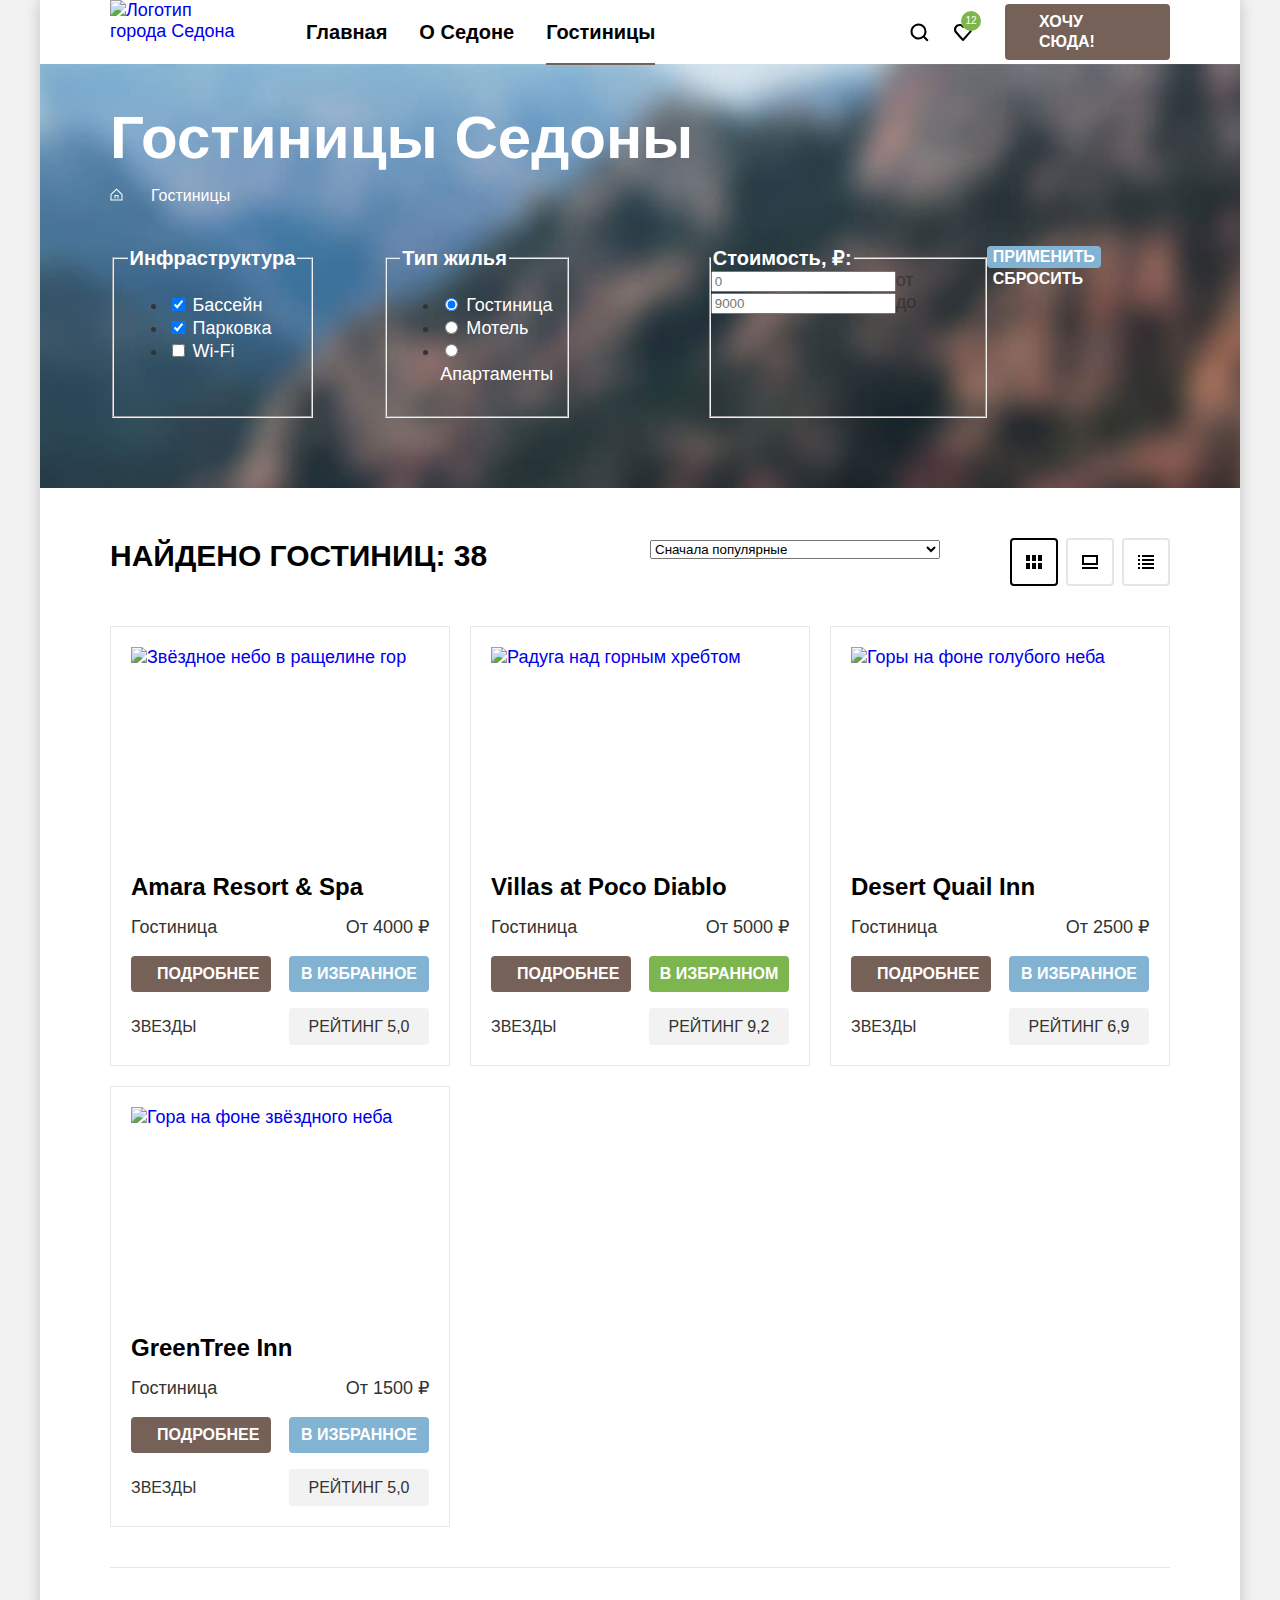
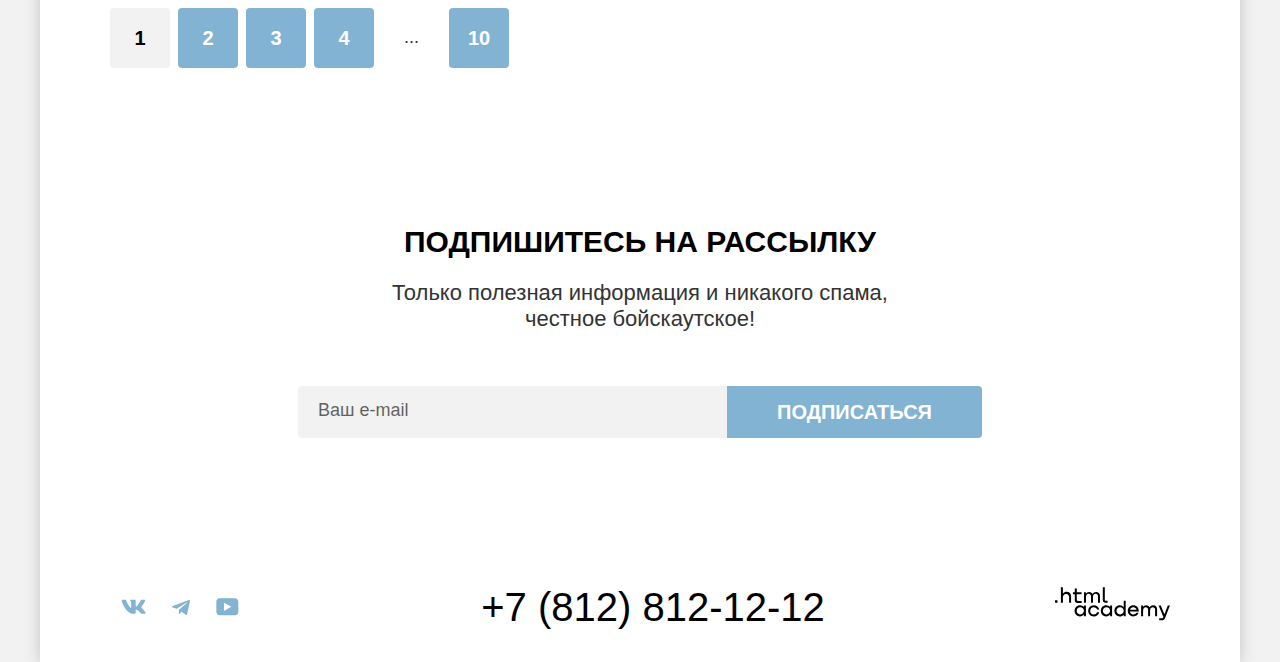
==== commit 8bdcb06b: "Декоративные элементы. Первая проверка" ====
--- a/catalog.html
+++ b/catalog.html
@@ -4,6 +4,7 @@
   <head>
     <meta charset="utf-8">
     <title>Каталог гостиниц Седоны</title>
+    <link rel="icon" href="favicon.ico" sizes="32x32">
     <link rel="stylesheet" href="styles/styles.css">
   </head>
 
@@ -23,39 +24,28 @@
           <li class="navigation-item">
             <a class="navigation-link" href="#">О Cедоне</a>
           </li>
-          <li class="navigation-item navigation-link-current">
-            <a class="navigation-link">Гостиницы</a>
+          <li class="navigation-item">
+            <a class="navigation-link navigation-link-current">Гостиницы</a>
           </li>
         </ul>
         <!-- User-navigation -->
         <ul class="navigation-list navigation-user">
           <li class="navigation-item">
             <a class="navigation-link" href="#">
-              <svg class="navigation-icon" aria-hidden="true" focusable="false" width="19" height="19"
-                viewBox="0 0 19 19" fill="none" xmlns="http://www.w3.org/2000/svg">
-                <path
-                  d="m18.9 17-3.7-3.67c1-1.3 1.7-2.98 1.7-4.87A8 8 0 0 0 8.9.5C4.5.5.9 4.18.9 8.56a8 8 0 0 0 12.9 6.26l3.7 3.68 1.4-1.5Zm-10-2.48a6 6 0 0 1-6-5.96 6 6 0 0 1 12 0 6 6 0 0 1-6 5.96Z"
-                  fill="#000" />
-              </svg>
+              <svg class="navigation-icon" aria-hidden="true" focusable="false" xmlns="http://www.w3.org/2000/svg" width="19" height="19" viewBox="0 0 19 19"><path d="m18.5 17-3.7-3.67c1-1.3 1.7-2.98 1.7-4.87A8 8 0 0 0 8.5.5C4.1.5.5 4.18.5 8.56a8 8 0 0 0 12.9 6.26l3.7 3.68 1.4-1.5Zm-10-2.48a6 6 0 0 1-6-5.96 6 6 0 0 1 12 0 6 6 0 0 1-6 5.96Z"/></svg>
               <span class="visually-hidden">Поиск</span>
             </a>
           </li>
           <li class="navigation-item">
             <a class="navigation-link" href="#">
-              <svg class="navigation-icon" aria-hidden="true" focusable="false" width="19" height="17"
-                viewBox="0 0 19 17" fill="none" xmlns="http://www.w3.org/2000/svg">
-                <path
-                  d="M9.3 17a.9.9 0 0 1-.8-.4c-5.4-6.1-6.7-7.5-7-7.9A5.4 5.4 0 0 1 5.9 0c1.3 0 2.5.5 3.5 1.3a5.46 5.46 0 0 1 9 4.1c0 1.3-.5 2.5-1.3 3.4l-7 7.9c-.2.2-.4.3-.8.3Zm-6-9.5c.3.4 3.5 4 6.1 6.9l6.2-7c.5-.5.7-1.2.7-2 0-1.8-1.5-3.3-3.3-3.3-1 0-2 .5-2.7 1.3-.3.3-.6.4-.9.4-.3 0-.6-.2-.8-.4-.7-.8-1.7-1.3-2.7-1.3-1.8 0-3.3 1.5-3.3 3.3-.1.9.3 1.6.7 2.1-.1 0-.1 0 0 0Z"
-                  fill="#000" />
-              </svg>
+              <svg class="navigation-icon" aria-hidden="true" focusable="false"  xmlns="http://www.w3.org/2000/svg" width="18" height="17" viewBox="0 0 18 17"><path d="M8.9 17a.9.9 0 0 1-.8-.4c-5.4-6.1-6.7-7.5-7-7.9A5.4 5.4 0 0 1 5.5 0C6.8 0 8 .5 9 1.3a5.46 5.46 0 0 1 9 4.1c0 1.3-.5 2.5-1.3 3.4l-7 7.9c-.2.2-.4.3-.8.3Zm-6-9.5c.3.4 3.5 4 6.1 6.9l6.2-7c.5-.5.7-1.2.7-2 0-1.8-1.5-3.3-3.3-3.3-1 0-2 .5-2.7 1.3-.3.3-.6.4-.9.4-.3 0-.6-.2-.8-.4-.7-.8-1.7-1.3-2.7-1.3-1.8 0-3.3 1.5-3.3 3.3-.1.9.3 1.6.7 2.1-.1 0-.1 0 0 0Z"/></svg>
               <span class="visually-hidden">Избранное</span>
               <span class="notification-badge">12</span>
             </a>
           </li>
         </ul>
         <!-- Call to action button -->
-        <a class="button button-header" href="#">Хочу сюда!
-        </a>
+        <a class="button button-header" href="#">Хочу сюда!</a>
       </nav>
     </header>
     <main class="main-container main-inner" data-test="main">
@@ -66,6 +56,7 @@
           <ol class="breadcrumbs">
             <li class="breadcrumbs-item">
               <a class="breadcrumbs-link index-link" href="/">
+                <svg class="breadcrumbs-icon" aria-hidden="true" focusable="false" xmlns="http://www.w3.org/2000/svg" width="13" height="13" viewBox="0 0 13 13"><path d="m6.5.5-6 5.8v6.2h12V6.3L6.5.5Zm5 11h-10V6.7l5-4.8 5 4.8v4.8Z"/><path d="M4.5 10.5h1V8h2v2.5h1V7h-4v3.5Z"/></svg>
                 <span class="visually-hidden">Главная</span>
               </a>
             </li>
@@ -148,20 +139,26 @@
         <section class="sort">
           <h2 class="visually-hidden">Сортировка гостиниц Седоны</h2>
           <p class="sort-message">Найдено гостиниц: 38</p>
-          <select class="select-control" aria-label="Сортировка">
-            <option value="popular">Сначала популярные</option>
-            <option value="cheap">Сначала дешёвые</option>
-            <option value="expensive">Сначала дорогие</option>
-          </select>
+
+          <div class="select sorting-type">
+            <select class="select-control"aria-label="Сортировка">
+              <option value="popular">Сначала популярные</option>
+              <option value="cheap">Сначала дешёвые</option>
+              <option value="expensive">Сначала дорогие</option>
+            </select>
+          </div>
 
           <div class="sort-buttons">
-            <a class="button button-tile" href="catalog.html?view=tile">
+            <a class="card-grid-toggle card-grid-toggle-current" href="catalog.html?view=tile">
+              <svg aria-hidden="true" focusable="false" xmlns="http://www.w3.org/2000/svg" width="16" height="14" viewBox="0 0 16 14"><path d="M4 0H0v6h4V0ZM16 0h-4v6h4V0ZM10 0H6v6h4V0ZM4 8H0v6h4V8ZM16 8h-4v6h4V8ZM10 8H6v6h4V8Z"/></svg>
               <span class="visually-hidden">Показать плитку</span>
             </a>
-            <a class="button button-card" href="catalog.html?view=card">
+            <a class="card-grid-toggle" href="catalog.html?view=card">
+              <svg aria-hidden="true" focusable="false" xmlns="http://www.w3.org/2000/svg" width="16" height="14" viewBox="0 0 16 14"><path d="M16 12H0v2h16v-2ZM14 2v6H2V2h12Zm2-2H0v10h16V0Z"/></svg>
               <span class="visually-hidden">Показать карточки</span>
             </a>
-            <a class="button button-list button-light" href="catalog.html?view=list">
+            <a class="card-grid-toggle card-grid-toggle" href="catalog.html?view=list">
+              <svg aria-hidden="true" focusable="false" xmlns="http://www.w3.org/2000/svg" width="16" height="14" viewBox="0 0 16 14"><path d="M2 0H0v2h2V0ZM16 0H4v2h12V0ZM2 4H0v2h2V4ZM16 4H4v2h12V4ZM2 8H0v2h2V8ZM16 8H4v2h12V8ZM2 12H0v2h2v-2ZM16 12H4v2h12v-2Z"/></svg>
               <span class="visually-hidden">Показать карточки</span>
             </a>
           </div>
@@ -205,7 +202,7 @@
               </p>
               <p class="card-buttons">
                 <a class="button button-more-info" href="#">Подробнее</a>
-                <button type="button" class="button batton-favorites">В избранном</button>
+                <button type="button" class="button batton-favorites batton-favorites-checked">В избранном</button>
               </p>
               <p class="card-rating">
                 <span class="card-rating-stars">Звезды</span>
@@ -286,7 +283,7 @@
       <section class="subscription" data-test="subscribe">
         <div class="subscription-container">
           <h2 class="subscription-title">Подпишитесь на рассылку</h2>
-          <p class="subscription-text">Только полезная информация и никакого спама, честное бойскаутское!</p>
+          <p class="subscription-text">Только полезная информация и никакого спама,<br> честное бойскаутское!</p>
           <form class="subscription-form" action="https://echo.htmlacademy.ru/" method="post">
             <label class="visually-hidden" for="subscription-email">Email</label>
             <input class="subscription-email-field" type="email" name="subscription-email" id="subscription-email"
@@ -301,18 +298,23 @@
       <div class="page-footer-container">
         <ul class="footer-social-list">
           <li class="footer-social-item">
-            <a class="button" href="https://vk.com/htmlacademy" target="_blank" rel="noreferrer noopener">
-              <span class="visually-hidden">ВК</span>
+            <a class=" footer-social-link " href="https://vk.com/htmlacademy" target="_blank"
+              rel="noreferrer noopener">
+              <svg class="footer-social-icon"aria-hidden="true" focusable="false" xmlns="http://www.w3.org/2000/svg" width="25" height="15" viewBox="0 0 25 15"><path fill-rule="evenodd" d="M24.12 1.8c.16-.54 0-.94-.8-.94H20.7c-.67 0-.98.34-1.15.73 0 0-1.33 3.2-3.22 5.27-.61.6-.9.8-1.23.8-.16 0-.41-.2-.41-.75v-5.1c0-.66-.19-.95-.74-.95H9.82c-.42 0-.67.3-.67.59 0 .62.95.76 1.04 2.51v3.8c0 .83-.15.98-.48.98-.9 0-3.06-3.2-4.34-6.88-.25-.72-.5-1-1.18-1H1.57c-.75 0-.9.34-.9.73 0 .68.89 4.07 4.14 8.55 2.17 3.06 5.23 4.72 8 4.72 1.68 0 1.88-.37 1.88-1v-2.32c0-.74.16-.88.7-.88.38 0 1.05.19 2.6 1.66 1.79 1.75 2.08 2.54 3.08 2.54h2.63c.75 0 1.12-.37.9-1.1-.23-.72-1.08-1.77-2.2-3.02-.62-.71-1.54-1.48-1.82-1.86-.39-.5-.28-.71 0-1.15 0 0 3.2-4.42 3.54-5.93Z" clip-rule="evenodd"/></svg>
+              <span class="visually-hidden">Vkontakte</span>
             </a>
           </li>
           <li class="footer-social-item">
-            <a class="button" href="https://t.me/htmlacademys" target="_blank" rel="noreferrer noopener">
-              <span class="visually-hidden">Телеграм</span>
+            <a class="footer-social-link" href="https://t.me/htmlacademys" target="_blank"
+              rel="noreferrer noopener">
+              <svg class="footer-social-icon"aria-hidden="true" focusable="false" xmlns="http://www.w3.org/2000/svg" width="18" height="16" viewBox="0 0 18 16"><path d="M16.79.96.84 7.1c-1.09.44-1.08 1.05-.2 1.32l4.1 1.28 9.47-5.98c.44-.27.85-.13.52.17l-7.68 6.93-.28 4.22c.41 0 .6-.2.83-.41l1.99-1.94 4.13 3.06c.77.42 1.31.2 1.5-.71l2.72-12.8c.28-1.1-.43-1.61-1.16-1.28Z"/></svg>
+              <span class="visually-hidden">Telegram</span>
             </a>
           </li>
           <li class="footer-social-item">
-            <a class="button" href="https://www.youtube.com/user/htmlacademyru" target="_blank"
-              rel="noreferrer noopener">
+            <a class="footer-social-link" href="https://www.youtube.com/user/htmlacademyru"
+              target="_blank" rel="noreferrer noopener">
+              <svg class="footer-social-icon" aria-hidden="true" focusable="false" xmlns="http://www.w3.org/2000/svg" width="23" height="18" viewBox="0 0 23 18"><path d="M18.94.36H3.51C1.65.36.33 1.95.33 3.76v10.09c0 1.91 1.32 3.5 3.18 3.5h15.65c1.64 0 3.17-1.59 3.17-3.4V3.76c-.22-1.8-1.53-3.4-3.39-3.4ZM7.99 12.89V4.82l7.34 4.04-7.34 4.03Z"/></svg>
               <span class="visually-hidden">Youtube</span>
             </a>
           </li>
@@ -320,7 +322,8 @@
         <a class="footer-phone" href="tel:+78128121212">+7 (812) 812-12-12</a>
         <a class="footer-htmlacademy-link" href="https://htmlacademy.ru/intensive/htmlcss" target="_blank"
           rel="noreferrer noopener">
-          <img src="images/htmlacademy-logo.svg" width="115" height="33" alt="Логотип HTML Academy">
+          <svg class="footer-htmlacademy-icon" aria-hidden="true" focusable="false" xmlns="http://www.w3.org/2000/svg" width="115" height="34" viewBox="0 0 115 34"><path d="M0 13.26v2.6h2.5v-2.6H0ZM11.6 4.86c-1.6 0-2.8.7-3.6 1.7h-.1V.36h-2v15.5h2v-5.3c0-2.1 1.3-3.6 3.3-3.6 1.8 0 2.9 1.4 2.9 3.2v5.7h2v-6.1c.1-3-1.8-4.9-4.5-4.9ZM26.6 5.16h-4.8v-3.7h-2v3.8h-1.9v2h1.9v6c0 1.7 1 2.7 2.7 2.7h4.1v-2h-3.7c-.7 0-1.1-.4-1.1-1.1v-5.7h4.8v-2ZM41.1 4.96c-1.6 0-2.9.8-3.5 2.1h-.1c-.6-1.2-1.8-2.1-3.4-2.1-1.4 0-2.5.8-3.1 1.8h-.1v-1.6H29v10.6h2v-5.4c0-2 1-3.5 2.6-3.5 1.5 0 2.4 1 2.4 2.6v6.3h2v-5.6c0-2.4 1.4-3.3 2.6-3.3 1.5 0 2.4 1 2.4 2.6v6.3h2v-6.5c.1-2.5-1.4-4.3-3.9-4.3ZM47.8 13.06c0 1.7 1 2.7 2.8 2.7h2v-2h-1.7c-.7 0-1.1-.4-1.1-1.1V.36h-2v12.7ZM28.9 20.06c-.9-1.1-2.2-1.8-3.9-1.8-3.1 0-5.4 2.3-5.4 5.6s2.3 5.6 5.4 5.6c1.8 0 3-.8 3.8-1.9h.1v1.6h2v-10.6h-2v1.5Zm-3.6 7.4c-2.2 0-3.6-1.6-3.6-3.6s1.4-3.6 3.6-3.6 3.6 1.6 3.6 3.6c0 1.9-1.4 3.6-3.6 3.6ZM44.2 22.36c-.5-2.4-2.6-4.1-5.4-4.1a5.4 5.4 0 0 0-5.6 5.6c0 3.1 2.2 5.6 5.6 5.6 2.8 0 4.9-1.8 5.4-4.2h-2.1a3.4 3.4 0 0 1-3.3 2.3c-2.2 0-3.6-1.6-3.6-3.6s1.4-3.6 3.6-3.6c1.6 0 2.8 1 3.3 2.2h2.1v-.2ZM55.1 20.06c-.9-1.1-2.2-1.8-3.9-1.8-3.1 0-5.4 2.3-5.4 5.6s2.3 5.6 5.4 5.6c1.8 0 3-.8 3.8-1.9h.1v1.6h2v-10.6h-2v1.5Zm-3.6 7.4c-2.2 0-3.6-1.6-3.6-3.6s1.4-3.6 3.6-3.6 3.6 1.6 3.6 3.6c0 1.9-1.5 3.6-3.6 3.6ZM68.7 20.16c-.9-1.1-2.2-1.9-3.9-1.9-3.1 0-5.4 2.3-5.4 5.6s2.2 5.6 5.4 5.6c1.7 0 3-.8 3.8-1.8h.1v1.5h2v-15.4h-2v6.4Zm-3.6 7.3c-2.2 0-3.6-1.6-3.6-3.6s1.4-3.6 3.6-3.6 3.6 1.6 3.6 3.6c-.1 2-1.5 3.6-3.6 3.6ZM78.3 18.26c-3.3 0-5.5 2.5-5.5 5.6 0 3 2.1 5.6 5.5 5.6 2.5 0 4.5-1.3 5.2-3.6h-2.1c-.5 1-1.6 1.6-3 1.6-1.9 0-3.3-1.3-3.4-2.9h8.8c.2-3.6-2-6.3-5.5-6.3Zm0 1.9c1.7 0 3 1 3.3 2.6h-6.5c.3-1.5 1.5-2.6 3.2-2.6ZM98.2 18.26c-1.6 0-2.9.8-3.6 2h-.1c-.6-1.2-1.8-2-3.4-2-1.4 0-2.5.7-3.1 1.8v-1.5h-1.9v10.6h2v-5.4c0-2 1-3.4 2.6-3.5 1.5 0 2.4 1 2.4 2.6v6.3h2v-5.6c0-2.4 1.4-3.3 2.6-3.3 1.5 0 2.4 1 2.4 2.6v6.3h2v-6.5c.1-2.6-1.4-4.4-3.9-4.4ZM109.4 27.36l-3.6-8.9h-2.2l4.8 11.6c-.3.9-.7 1.2-1.7 1.2h-2.5v2h2.5c1.8 0 2.8-.8 3.5-2.6l4.7-12.2h-2.1l-3.4 8.9Z"/></svg>
+          <span class="visually-hidden">HTML Academy</span>
         </a>
       </div>
     </footer>
--- a/styles/styles.css
+++ b/styles/styles.css
@@ -57,6 +57,7 @@
   overflow: hidden;
 }
 
+/* Button */
 .button {
   display: inline-block;
   font-family: "PT Sans", sans-serif;
@@ -73,9 +74,34 @@
   cursor: pointer;
 }
 
+.button:hover {
+  background-color: #615048;
+}
+
+.button:focus-visible {
+  background-color: #615048;
+}
+
+.button:active {
+  color: hsla(0, 0%, 100%, 0.3);
+  background-color: #756157;
+}
+
+.button:disabled,
+.button.disabled,
+.button:disabled:hover,
+.button.disabled:hover,
+.button:disabled:focus-visible,
+.button.disabled:focus-visible,
+.button:disabled:active,
+.button.disabled:active {
+  background-color: #e5e5e5;
+  cursor: default;
+}
+
+
 /* Pages */
 /* Header */
-
 .navigation {
   position: relative;
   display: flex;
@@ -116,9 +142,40 @@
   text-decoration: none;
 }
 
+.navigation-link:hover {
+  color: #756157;
+}
+
+.navigation-link:focus-visible {
+  color: #756157;
+  outline: none;
+}
+
+.navigation-link:active {
+  color: hsla(20, 15%, 40%, 0.3);
+}
+
+.navigation-link-current,
+.navigation-link-current:hover,
+.navigation-link-current:focus-visible,
+.navigation-link-current:active {
+  color: #000000;
+  cursor: default;
+}
+
+.navigation-link-current::before {
+  position: absolute;
+  right: 16px;
+  bottom: -1px;
+  left: 16px;
+  height: 2px;
+  background-color: #756257;
+  content: "";
+}
+
 .navigation-user {
   justify-content: flex-end;
-  width: 150px;
+  max-width: 150px;
   margin-left: auto;
   margin-right: 20px;
 }
@@ -138,6 +195,18 @@
   fill: #000000;
 }
 
+.navigation-link:hover .navigation-icon {
+  fill: #756157;
+}
+
+.navigation-link:focus-visible .navigation-icon {
+  fill: #756157;
+}
+
+.navigation-link:active .navigation-icon {
+  fill: hsla(20, 15%, 40%, 0.3);
+}
+
 .notification-badge {
   position: absolute;
   width: 20px;
@@ -169,7 +238,7 @@
 /* Hero */
 .hero {
   background-image:
-    url("../images/hero/hero-mask.png"),
+    url("../images/hero/hero-mask.svg"),
     url("../images/hero/hero-background.jpg");
   background-repeat:no-repeat;
   background-size: 100% auto, cover;
@@ -233,6 +302,7 @@
 }
 
 .advantages-item-title {
+  position: relative;
   font-size: 24px;
   line-height: 28px;
   color: #000000;
@@ -240,6 +310,21 @@
   text-transform: uppercase;
   margin-top: 0;
   margin-bottom: 62px;
+}
+
+.advantages-item-title::before {
+  position: absolute;
+  bottom: -30px;
+  left: 50%;
+  width: 60px;
+  height: 2px;
+  margin-left: -30px;
+  background-color: hsla(0, 0%, 0%, 0.3);
+  content: "";
+}
+
+.advantages-item-wide .advantages-item-title::before {
+  background-color: hsla(0, 0%, 100%, 0.3);
 }
 
 .advantages-item-text {
@@ -320,6 +405,7 @@
 }
 
 .services-item-title {
+  position: relative;
   font-size: 24px;
   line-height: 28px;
   font-weight: 700;
@@ -327,6 +413,40 @@
   text-transform: uppercase;
   margin-top: 0;
   margin-bottom: 30px;
+}
+
+.services-item-title::before {
+  position: absolute;
+  left: 50%;
+  background-color: transparent;
+  content: "";
+}
+
+.services-item-title-hotel::before {
+  top: -102px;
+  width: 75px;
+  height: 72px;
+  margin-left: -38px;
+  background-image: url("/images/house.svg");
+  background-repeat: no-repeat;
+}
+
+.services-item-title-food::before {
+  top: -100px;
+  width: 74px;
+  height: 70px;
+  margin-left: -37px;
+  background-image: url("/images/food.svg");
+  background-repeat: no-repeat;
+}
+
+.services-item-title-gift::before {
+  top: -106px;
+  width: 64px;
+  height: 76px;
+  margin-left: -32px;
+  background-image: url("/images/gift.svg");
+  background-repeat: no-repeat;
 }
 
 .services-item-text {
@@ -437,14 +557,33 @@
   padding: 8px 50px;
 }
 
+.button-subscription:hover {
+  background-color: #68a2ca;
+}
+
+.button-subscription:focus-visible {
+  background-color: #68a2ca;
+  outline: none;
+}
+
+.button-subscription:active {
+  color: hsla(0, 0%, 100%, 0.3);
+  background-color: #82b3d3;
+}
+
+.button-subscription:disabled,
+.button-subscription.disabled {
+  background-color: #e5e5e5;
+}
+
 /* Footer */
 .page-footer-container {
   width: 1060px;
   display: flex;
   justify-content: space-between;
   margin:0 auto;
-  padding-top: 40px;
-  padding-bottom: 30px;
+  padding-top: 45px;
+  padding-bottom: 35px;
 }
 
 .footer-social-list {
@@ -457,13 +596,37 @@
 }
 
 .footer-social-item {
+  margin: 0;
+}
+
+.footer-social-link {
+  position: relative;
+  display: block;
   width: 47px;
   height: 40px;
 }
 
-.footer-social-link {
-  display: block;
-  height: 40px;
+.footer-social-icon {
+  position: absolute;
+  top: 0;
+  bottom: 0;
+  left: 0;
+  right: 0;
+  margin: auto;
+  fill: #83b3d3;
+}
+
+.footer-social-icon:hover {
+  fill: #68A2CA;
+}
+
+.footer-social-icon:focus-visible {
+  fill: #68A2CA;
+  outline: none;
+}
+
+.footer-social-icon:active {
+  fill: hsla(204, 48%, 60%, 0.3);
 }
 
 .footer-phone {
@@ -475,12 +638,39 @@
   text-decoration: none;
 }
 
+.footer-phone:hover {
+  color: #756157;
+}
+
+.footer-phone:focus-visible {
+  color: #756157;
+}
+
+.footer-phone:active {
+  color: hsla(20, 15%, 40%, 0.3);
+}
+
 .footer-htmlacademy-link {
   width: 115px;
 }
 
+.footer-htmlacademy-icon {
+  fill: #000000;
+}
+
+.footer-htmlacademy-icon:hover {
+  fill: #756157;
+}
+
+.footer-htmlacademy-icon:focus-visible {
+  fill: #756157;
+}
+
+.footer-htmlacademy-icon:active {
+  fill: hsla(20, 15%, 40%, 0.3);
+}
+
 /* Page catalog */
-
 .inner-container {
   background-image: url("../images/filter/filter-background.jpg");
   background-color: #756157;
@@ -505,6 +695,7 @@
 
 .breadcrumbs {
   display: flex;
+  align-items: center;
   flex-wrap: wrap;
   margin: 0;
   padding: 0;
@@ -512,14 +703,51 @@
   list-style-type: none;
 }
 
+.breadcrumbs-item {
+  position: relative;
+  margin-right: 28px;
+}
+
 .breadcrumbs-link {
-  margin-right: 28px;
   font-size: 16px;
   color: inherit;
   text-align: center;
   text-decoration: none;
 }
 
+.breadcrumbs-item::after {
+  position: absolute;
+  content:"";
+  display: block;
+  width: 7px;
+  height: 10px;
+  bottom: 5px;
+  right: -18px;
+  background-image: url("/images/arrow-right.svg");
+  background-position: center;
+  background-repeat: no-repeat;
+}
+
+.breadcrumbs-item:last-child.breadcrumbs-item::after {
+  content: none;
+}
+
+.breadcrumbs-icon {
+  fill: #ffffff;
+}
+
+.breadcrumbs-icon:hover {
+  fill: hsla(0, 0%, 100%, 0.6);
+}
+
+.breadcrumbs-icon:focus-visible {
+  fill: #ffffff;
+}
+
+.breadcrumbs-icon:active {
+  fill: hsla(0, 0%, 100%, 0.3);
+}
+
 /* Filter */
 .filter-form {
   display: flex;
@@ -572,7 +800,6 @@
 }
 
 /* Sort */
-
 .sort {
   display: flex;
   padding-top: 50px;
@@ -581,16 +808,15 @@
 
 .sort-message {
   width: 400px;
+  margin-top: 0;
+  margin-bottom: 0;
   margin-right: auto;
   font-size: 30px;
   line-height: 36px;
   font-weight: 700;
   color: #000000;
   text-transform: uppercase;
-  margin-top: 0;
-  margin-bottom: 0;
-}
-
+}
 
 .select-control {
   width: 290px;
@@ -604,9 +830,35 @@
   margin-left: 70px;
 }
 
-.sort-buttons .button {
+.card-grid-toggle {
+  display: flex;
+  justify-content: center;
+  align-items: center;
   width: 48px;
-  height: 48px
+  height: 48px;
+  border: 2px solid #e5e5e5;
+  border-radius: 4px;
+}
+
+.card-grid-toggle:hover {
+  border-color: #000000;
+}
+
+.card-grid-toggle:focus-visible {
+  outline: 2px solid #68a2ca;
+  outline-offset: -2px;
+}
+
+.card-grid-toggle:active {
+  border-color: #000000;
+}
+
+.card-grid-toggle svg {
+  fill: #000000;
+}
+
+.card-grid-toggle-current {
+  border: 2px solid #000000;
 }
 
 /* Catalog */
@@ -684,6 +936,48 @@
   background-color: #82b3d3;
 }
 
+.batton-favorites:hover {
+  background-color: #68a2ca;
+}
+
+.batton-favorites:focus-visible {
+  background-color: #68a2ca;
+}
+
+.batton-favorites:active {
+  color: hsla(0, 0%, 100%, 0.3);
+  background-color: #82b3d3;
+}
+
+.batton-favorites:disabled,
+.batton-favorites.disabled {
+  color: #ffffff;
+  background-color: #e5e5e5;
+}
+
+.batton-favorites-checked {
+  background-color: #7db54f;
+}
+
+.batton-favorites-checked:hover {
+  background-color: #6c9e42;
+}
+
+.batton-favorites-checked:focus-visible {
+  background-color: #6c9e42;
+}
+
+.batton-favorites-checked:active {
+  color: hsla(0, 0%, 100%, 0.3);
+  background-color: #7db54f;
+}
+
+.batton-favorites-checked:disabled,
+.batton-favorites-checked.disabled {
+  color: #ffffff;
+  background-color: #e5e5e5;
+}
+
 .card-rating {
   display: flex;
   justify-content: space-between;
@@ -713,7 +1007,6 @@
 }
 
 /* Pagination */
-
 .pagination {
   display: flex;
   flex-wrap: wrap;
@@ -744,9 +1037,26 @@
   border-radius: 4px;
 }
 
-.pagination-link-current {
-  color: #000000;
+.pagination-link:hover {
+  background-color: #68a2ca;
+}
+
+.pagination-link:focus-visible {
+  background-color: #68a2ca;
+}
+
+.pagination-link:active {
+  color: hsla(0, 0%, 100%, 0.3);
+  background-color: #82b3d3;
+}
+
+.pagination-link-current,
+.pagination-link-current:hover,
+.pagination-link-current:focus-visible,
+.pagination-link-current:active {color: #000000;
   background-color: #f2f2f2;
+  cursor: default;
+  outline: none;
 }
 
 .pagination-dots {
@@ -754,7 +1064,6 @@
 }
 
 /* Catalog subscription */
-
 .main-inner .subscription {
   background-image: none;
   background-color: #ffffff;
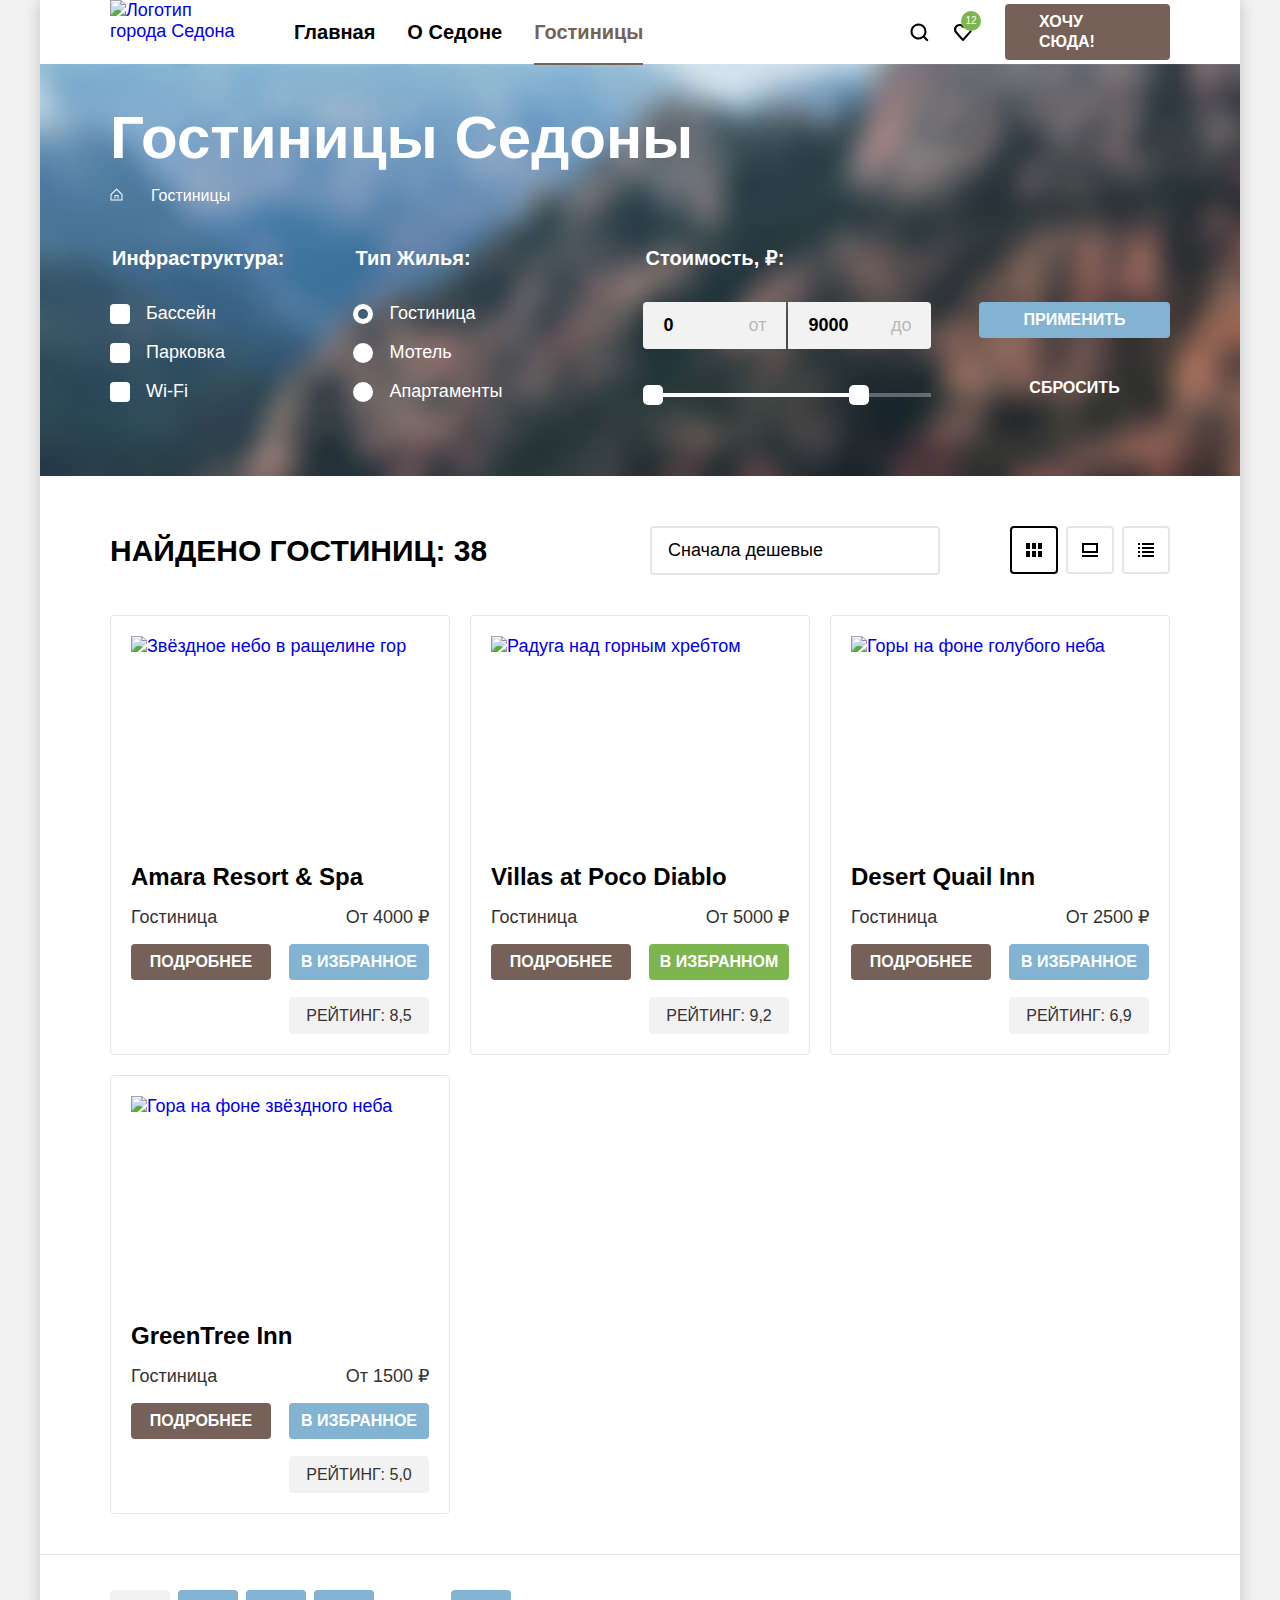
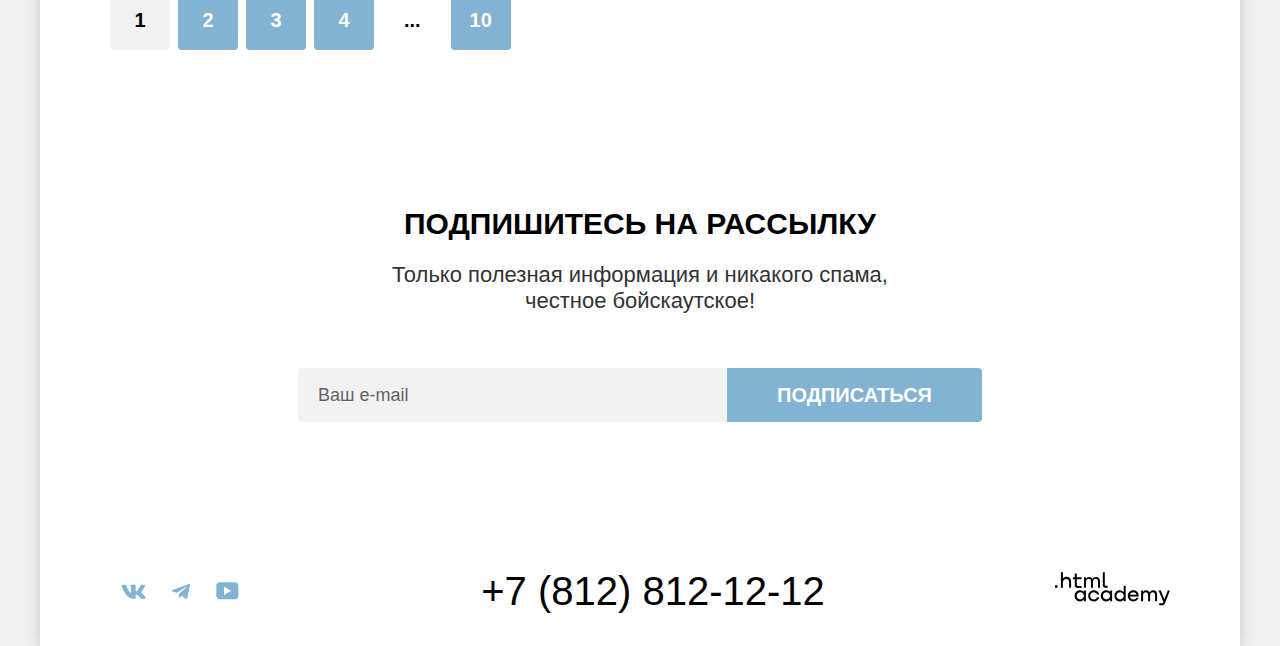
==== commit 78b5b1c9: "Проверка к защите. На проверку 1" ====
--- a/catalog.html
+++ b/catalog.html
@@ -4,161 +4,212 @@
   <head>
     <meta charset="utf-8">
     <title>Каталог гостиниц Седоны</title>
-    <link rel="icon" href="favicon.ico" sizes="32x32">
+    <link rel="icon" type="image/png" sizes="32x32" href="images/favicon-32x32.png">
     <link rel="stylesheet" href="styles/styles.css">
   </head>
 
   <body>
-    <header class="page-header" data-test="header">
-      <nav class="navigation">
-        <!-- Logo -->
-        <a class="navigation-logo" href="index.html">
-          <img class="page-header-logo" src="images/sedona-logo.svg" width="140" height="70"
-            alt="Логотип города Седона">
-        </a>
-        <!-- Site-navigation -->
-        <ul class="navigation-list">
-          <li class="navigation-item">
-            <a class="navigation-link" href="index.html">Главная</a>
-          </li>
-          <li class="navigation-item">
-            <a class="navigation-link" href="#">О Cедоне</a>
-          </li>
-          <li class="navigation-item">
-            <a class="navigation-link navigation-link-current">Гостиницы</a>
-          </li>
-        </ul>
-        <!-- User-navigation -->
-        <ul class="navigation-list navigation-user">
-          <li class="navigation-item">
-            <a class="navigation-link" href="#">
-              <svg class="navigation-icon" aria-hidden="true" focusable="false" xmlns="http://www.w3.org/2000/svg" width="19" height="19" viewBox="0 0 19 19"><path d="m18.5 17-3.7-3.67c1-1.3 1.7-2.98 1.7-4.87A8 8 0 0 0 8.5.5C4.1.5.5 4.18.5 8.56a8 8 0 0 0 12.9 6.26l3.7 3.68 1.4-1.5Zm-10-2.48a6 6 0 0 1-6-5.96 6 6 0 0 1 12 0 6 6 0 0 1-6 5.96Z"/></svg>
-              <span class="visually-hidden">Поиск</span>
-            </a>
-          </li>
-          <li class="navigation-item">
-            <a class="navigation-link" href="#">
-              <svg class="navigation-icon" aria-hidden="true" focusable="false"  xmlns="http://www.w3.org/2000/svg" width="18" height="17" viewBox="0 0 18 17"><path d="M8.9 17a.9.9 0 0 1-.8-.4c-5.4-6.1-6.7-7.5-7-7.9A5.4 5.4 0 0 1 5.5 0C6.8 0 8 .5 9 1.3a5.46 5.46 0 0 1 9 4.1c0 1.3-.5 2.5-1.3 3.4l-7 7.9c-.2.2-.4.3-.8.3Zm-6-9.5c.3.4 3.5 4 6.1 6.9l6.2-7c.5-.5.7-1.2.7-2 0-1.8-1.5-3.3-3.3-3.3-1 0-2 .5-2.7 1.3-.3.3-.6.4-.9.4-.3 0-.6-.2-.8-.4-.7-.8-1.7-1.3-2.7-1.3-1.8 0-3.3 1.5-3.3 3.3-.1.9.3 1.6.7 2.1-.1 0-.1 0 0 0Z"/></svg>
-              <span class="visually-hidden">Избранное</span>
-              <span class="notification-badge">12</span>
-            </a>
-          </li>
-        </ul>
-        <!-- Call to action button -->
-        <a class="button button-header" href="#">Хочу сюда!</a>
-      </nav>
-    </header>
-    <main class="main-container main-inner" data-test="main">
-      <div class="inner-container">
-        <!-- Header and breadcrumbs -->
-        <header class="inner-header">
-          <h1 class="inner-header-title">Гостиницы Седоны</h1>
-          <ol class="breadcrumbs">
-            <li class="breadcrumbs-item">
-              <a class="breadcrumbs-link index-link" href="/">
-                <svg class="breadcrumbs-icon" aria-hidden="true" focusable="false" xmlns="http://www.w3.org/2000/svg" width="13" height="13" viewBox="0 0 13 13"><path d="m6.5.5-6 5.8v6.2h12V6.3L6.5.5Zm5 11h-10V6.7l5-4.8 5 4.8v4.8Z"/><path d="M4.5 10.5h1V8h2v2.5h1V7h-4v3.5Z"/></svg>
-                <span class="visually-hidden">Главная</span>
-              </a>
-            </li>
-            <li class="breadcrumbs-item">
-              <a class="breadcrumbs-link">Гостиницы</a>
-            </li>
-          </ol>
-        </header>
-        <!-- Filter -->
-        <section class="filter" data-test="filter">
-          <h2 class="visually-hidden">Фильтры гостиниц Седоны</h2>
-          <form class="filter-form" action="https://echo.htmlacademy.ru" method="get">
-            <!-- Filter-infrastructer -->
-            <fieldset class="filter-group filter-group-infrastructure">
-              <legend class="filter-title">Инфраструктура</legend>
-              <ul class="filter-list">
-                <li class="filter-item">
-                  <label class="control">
-                    <input class="control-input" type="checkbox" name="pool" checked>
-                    Бассейн
-                  </label>
-                </li>
-                <li class="filter-item">
-                  <label class="control">
-                    <input class="control-input" type="checkbox" name="parking" checked>
-                    Парковка
-                  </label>
-                </li>
-                <li class="filter-item">
-                  <label class="control">
-                    <input class="control-input" type="checkbox" name="wifi">
-                    Wi-Fi
-                  </label>
-                </li>
-              </ul>
-            </fieldset>
-            <!-- Filter-type -->
-            <fieldset class="filter-group filter-group-type">
-              <legend class="filter-title">Тип жилья</legend>
-              <ul class="filter-list">
-                <li class="filter-item">
-                  <label class="control">
-                    <input class="control-input" type="radio" name="type" value="hotel" checked>
-                    Гостиница
-                  </label>
-                </li>
-                <li class="filter-item">
-                  <label class="control">
-                    <input class="control-input" type="radio" name="type" value="motel">
-                    Мотель
-                  </label>
-                </li>
-                <li class="filter-item">
-                  <label class="control">
-                    <input class="control-input" type="radio" name="type" value="apartment">
-                    Апартаменты
-                  </label>
-                </li>
-              </ul>
-            </fieldset>
-            <!-- Filter-price -->
-            <fieldset class="filter-group filter-group-price">
-              <legend class="filter-title">Стоимость, ₽:</legend>
-              <input class="control-input-number-min" type="number" id="control-input-number-min" placeholder="0"><label
-                class="control-label-number" for="control-input-number-min">от</label>
-              <input class="control-input-number-max" type="number" id="сontrol-input-number-max"
-                placeholder="9000"><label class="control-label-number" for="сontrol-input-number-max">до</label>
-            </fieldset>
-
-            <!-- Filters buttons -->
-            <div class="filter-buttons">
-              <button class="button button-submit" type="submit">Применить</button>
-              <button class="button button-reset" type="reset">Сбросить</button>
-            </div>
-          </form>
-        </section>
-      </div>
-      <div class="container">
+    <div class="page-container">
+      <header class="page-header" data-test="header">
+        <nav class="navigation">
+          <!-- Logo -->
+          <a class="navigation-logo" href="index.html">
+            <img class="page-header-logo" src="images/sedona-logo.svg" width="140" height="70"
+              alt="Логотип города Седона">
+          </a>
+          <!-- Site-navigation -->
+          <ul class="navigation-list">
+            <li class="navigation-item">
+              <a class="navigation-link" href="index.html">Главная</a>
+            </li>
+            <li class="navigation-item">
+              <a class="navigation-link" href="#">О Cедоне</a>
+            </li>
+            <li class="navigation-item">
+              <a class="navigation-link navigation-link-current">Гостиницы</a>
+            </li>
+          </ul>
+          <!-- User-navigation -->
+          <ul class="navigation-list navigation-user">
+            <li class="navigation-item">
+              <a class="navigation-link" href="#">
+                <svg class="navigation-icon" aria-hidden="true" focusable="false" xmlns="http://www.w3.org/2000/svg"
+                  width="19" height="19" viewBox="0 0 19 19" fill="currentColor">
+                  <path
+                    d="m18.5 17-3.7-3.67c1-1.3 1.7-2.98 1.7-4.87A8 8 0 0 0 8.5.5C4.1.5.5 4.18.5 8.56a8 8 0 0 0 12.9 6.26l3.7 3.68 1.4-1.5Zm-10-2.48a6 6 0 0 1-6-5.96 6 6 0 0 1 12 0 6 6 0 0 1-6 5.96Z" />
+                </svg>
+                <span class="visually-hidden">Поиск</span>
+              </a>
+            </li>
+            <li class="navigation-item">
+              <a class="navigation-link" href="#">
+                <svg class="navigation-icon" aria-hidden="true" focusable="false" xmlns="http://www.w3.org/2000/svg"
+                  width="18" height="17" viewBox="0 0 18 17" fill="currentColor">
+                  <path
+                    d="M8.9 17a.9.9 0 0 1-.8-.4c-5.4-6.1-6.7-7.5-7-7.9A5.4 5.4 0 0 1 5.5 0C6.8 0 8 .5 9 1.3a5.46 5.46 0 0 1 9 4.1c0 1.3-.5 2.5-1.3 3.4l-7 7.9c-.2.2-.4.3-.8.3Zm-6-9.5c.3.4 3.5 4 6.1 6.9l6.2-7c.5-.5.7-1.2.7-2 0-1.8-1.5-3.3-3.3-3.3-1 0-2 .5-2.7 1.3-.3.3-.6.4-.9.4-.3 0-.6-.2-.8-.4-.7-.8-1.7-1.3-2.7-1.3-1.8 0-3.3 1.5-3.3 3.3-.1.9.3 1.6.7 2.1-.1 0-.1 0 0 0Z" />
+                </svg>
+                <span class="visually-hidden">Избранное</span>
+                <span class="notification-badge">12</span>
+              </a>
+            </li>
+          </ul>
+          <!-- Call to action button -->
+          <a class="button button-header" href="#">Хочу сюда!</a>
+        </nav>
+      </header>
+      <main class="main-container main-inner" data-test="main">
+        <div class="inner-container">
+          <!-- Header and breadcrumbs -->
+          <header class="inner-header">
+            <h1 class="inner-header-title">Гостиницы Седоны</h1>
+            <ol class="breadcrumbs">
+              <li class="breadcrumbs-item">
+                <a class="breadcrumbs-link index-link" href="/">
+                  <svg class="breadcrumbs-icon" aria-hidden="true" focusable="false" xmlns="http://www.w3.org/2000/svg"
+                    width="13" height="13" viewBox="0 0 13 13" fill="currentColor">
+                    <path d="m6.5.5-6 5.8v6.2h12V6.3L6.5.5Zm5 11h-10V6.7l5-4.8 5 4.8v4.8Z" />
+                    <path d="M4.5 10.5h1V8h2v2.5h1V7h-4v3.5Z" />
+                  </svg>
+                  <span class="visually-hidden">Главная</span>
+                </a>
+              </li>
+              <li class="breadcrumbs-item">
+                <a class="breadcrumbs-link">Гостиницы</a>
+              </li>
+            </ol>
+          </header>
+          <!-- Filter -->
+          <section class="filter" data-test="filter">
+            <h2 class="visually-hidden">Фильтры гостиниц Седоны</h2>
+            <form class="filter-form" action="https://echo.htmlacademy.ru" method="get">
+              <!-- Filter-infrastructer -->
+              <fieldset class="filter-group filter-group-infrastructure">
+                <legend class="filter-title">Инфраструктура:</legend>
+                <ul class="filter-list">
+                  <li class="filter-item">
+                    <label class="control">
+                      <input class="visually-hidden control-input" type="checkbox" name="pool" checked>
+                      <span class="control-mark"></span>
+                      <span class="control-label">Бассейн</span>
+                    </label>
+                  </li>
+                  <li class="filter-item">
+                    <label class="control">
+                      <input class="visually-hidden control-input" type="checkbox" name="parking" checked>
+                      <span class="control-mark"></span>
+                      <span class="control-label">Парковка</span>
+                    </label>
+                  </li>
+                  <li class="filter-item">
+                    <label class="control">
+                      <input class="visually-hidden control-input" type="checkbox" name="wifi">
+                      <span class="control-mark"></span>
+                      <span class="control-label">Wi-Fi</span>
+                    </label>
+                  </li>
+                </ul>
+              </fieldset>
+              <!-- Filter-type -->
+              <fieldset class="filter-group filter-group-type">
+                <legend class="filter-title">Тип жилья:</legend>
+                <ul class="filter-list">
+                  <li class="filter-item">
+                    <label class="control">
+                      <input class="visually-hidden control-input" type="radio" name="type" value="hotel" checked>
+                      <span class="control-mark"></span>
+                      <span class="control-label">Гостиница</span>
+                    </label>
+                  </li>
+                  <li class="filter-item">
+                    <label class="control">
+                      <input class="visually-hidden control-input" type="radio" name="type" value="motel">
+                      <span class="control-mark"></span>
+                      <span class="control-label">Мотель</span>
+                    </label>
+                  </li>
+                  <li class="filter-item">
+                    <label class="control">
+                      <input class="visually-hidden control-input" type="radio" name="type" value="apartment">
+                      <span class="control-mark"></span>
+                      <span class="control-label">Апартаменты</span>
+                    </label>
+                  </li>
+                </ul>
+              </fieldset>
+              <!-- Filter-price -->
+              <fieldset class="filter-group filter-group-price">
+                <legend class="filter-title">Стоимость, ₽:</legend>
+                <!-- Price inputs -->
+                <div class="range-wrapper-inputs">
+                  <div class="range-wrapper-input">
+                    <input class="range-input range-input-min" type="number" name="min-price" value="0" id="min-price">
+                    <label class="catalog-filter-label" for="min-price"> от</label>
+                    </label>
+                  </div>
+                  <div class="range-wrapper-input">
+                    <input class="range-input range-input-max" type="number" name="max-price" value="9000" id="max-price">
+                    <label class="catalog-filter-label" for="max-price"> до</label>
+                  </div>
+                </div>
+                <!-- Price togglers -->
+                <div class="range">
+                  <div class="range-scale">
+                    <div class="range-bar" style="left: 0; width: 226px">
+                      <button class="range-toggle toggle-min">
+                        <span class="visually-hidden">Изменить миинимальцую
+                          цену</span>
+                      </button>
+                      <button class="range-toggle toggle-max">
+                        <span class="visually-hidden">Изменить максимальную
+                          цену</span>
+                      </button>
+                    </div>
+                  </div>
+                </div>
+              </fieldset>
+
+              <!-- Filters buttons -->
+              <div class="filter-buttons">
+                <button class="button button-submit" type="submit">Применить</button>
+                <button class="button button-reset" type="reset">Сбросить</button>
+              </div>
+            </form>
+          </section>
+        </div>
+        <section class="sort">
         <!-- Sort -->
-        <section class="sort">
           <h2 class="visually-hidden">Сортировка гостиниц Седоны</h2>
           <p class="sort-message">Найдено гостиниц: 38</p>
 
           <div class="select sorting-type">
-            <select class="select-control"aria-label="Сортировка">
+            <select class="select-control" aria-label="Сортировка">
               <option value="popular">Сначала популярные</option>
-              <option value="cheap">Сначала дешёвые</option>
+              <option value="cheap" selected>Сначала дешевые</option>
               <option value="expensive">Сначала дорогие</option>
             </select>
           </div>
 
           <div class="sort-buttons">
             <a class="card-grid-toggle card-grid-toggle-current" href="catalog.html?view=tile">
-              <svg aria-hidden="true" focusable="false" xmlns="http://www.w3.org/2000/svg" width="16" height="14" viewBox="0 0 16 14"><path d="M4 0H0v6h4V0ZM16 0h-4v6h4V0ZM10 0H6v6h4V0ZM4 8H0v6h4V8ZM16 8h-4v6h4V8ZM10 8H6v6h4V8Z"/></svg>
+              <svg aria-hidden="true" focusable="false" xmlns="http://www.w3.org/2000/svg" width="16" height="14"
+                viewBox="0 0 16 14" fill="currentColor">
+                <path d="M4 0H0v6h4V0ZM16 0h-4v6h4V0ZM10 0H6v6h4V0ZM4 8H0v6h4V8ZM16 8h-4v6h4V8ZM10 8H6v6h4V8Z" />
+              </svg>
               <span class="visually-hidden">Показать плитку</span>
             </a>
             <a class="card-grid-toggle" href="catalog.html?view=card">
-              <svg aria-hidden="true" focusable="false" xmlns="http://www.w3.org/2000/svg" width="16" height="14" viewBox="0 0 16 14"><path d="M16 12H0v2h16v-2ZM14 2v6H2V2h12Zm2-2H0v10h16V0Z"/></svg>
+              <svg aria-hidden="true" focusable="false" xmlns="http://www.w3.org/2000/svg" width="16" height="14"
+                viewBox="0 0 16 14" fill="currentColor">
+                <path d="M16 12H0v2h16v-2ZM14 2v6H2V2h12Zm2-2H0v10h16V0Z" />
+              </svg>
               <span class="visually-hidden">Показать карточки</span>
             </a>
             <a class="card-grid-toggle card-grid-toggle" href="catalog.html?view=list">
-              <svg aria-hidden="true" focusable="false" xmlns="http://www.w3.org/2000/svg" width="16" height="14" viewBox="0 0 16 14"><path d="M2 0H0v2h2V0ZM16 0H4v2h12V0ZM2 4H0v2h2V4ZM16 4H4v2h12V4ZM2 8H0v2h2V8ZM16 8H4v2h12V8ZM2 12H0v2h2v-2ZM16 12H4v2h12v-2Z"/></svg>
+              <svg aria-hidden="true" focusable="false" xmlns="http://www.w3.org/2000/svg" width="16" height="14"
+                viewBox="0 0 16 14" fill="currentColor">
+                <path
+                  d="M2 0H0v2h2V0ZM16 0H4v2h12V0ZM2 4H0v2h2V4ZM16 4H4v2h12V4ZM2 8H0v2h2V8ZM16 8H4v2h12V8ZM2 12H0v2h2v-2ZM16 12H4v2h12v-2Z" />
+              </svg>
               <span class="visually-hidden">Показать карточки</span>
             </a>
           </div>
@@ -179,15 +230,20 @@
                 <b class="card-price">От 4000 ₽</b>
               </p>
               <p class="card-buttons">
-                <a class="button button-more-info" href="card.html">Подробнее</a>
-                <button type="button" class="button batton-favorites">В избранное</button>
-              </p>
-              <p class="card-rating">
-                <span class="card-rating-stars">Звезды</span>
+                <a class="button button-more-info" href="#">Подробнее</a>
+                <button class="button batton-favorites" type="button">В избранное</button>
+              </p>
+              <span class="card-rating">
+                <ul class="card-rating-list">
+                  <li class="card-rating-item"></li>
+                  <li class="card-rating-item"></li>
+                  <li class="card-rating-item"></li>
+                  <li class="card-rating-item"></li>
+                </ul>
                 <span class="card-rating-text">
-                  Рейтинг 5,0
+                  Рейтинг: 8,5
                 </span>
-              </p>
+              </span>
             </li>
             <!-- Card 2 -->
             <li class="catalog-item">
@@ -202,14 +258,19 @@
               </p>
               <p class="card-buttons">
                 <a class="button button-more-info" href="#">Подробнее</a>
-                <button type="button" class="button batton-favorites batton-favorites-checked">В избранном</button>
-              </p>
-              <p class="card-rating">
-                <span class="card-rating-stars">Звезды</span>
+                <button class="button batton-favorites batton-favorites-checked" type="button">В избранном</button>
+              </p>
+              <span class="card-rating">
+                <ul class="card-rating-list">
+                  <li class="card-rating-item"></li>
+                  <li class="card-rating-item"></li>
+                  <li class="card-rating-item"></li>
+                  <li class="card-rating-item"></li>
+                </ul>
                 <span class="card-rating-text">
-                  Рейтинг 9,2
+                  Рейтинг: 9,2
                 </span>
-              </p>
+              </span>
             </li>
             <!-- Card 3 -->
             <li class="catalog-item">
@@ -224,14 +285,18 @@
               </p>
               <p class="card-buttons">
                 <a class="button button-more-info" href="#">Подробнее</a>
-                <button type="button" class="button batton-favorites">В избранное</button>
-              </p>
-              <p class="card-rating">
-                <span class="card-rating-stars">Звезды</span>
+                <button class="button batton-favorites" type="button">В избранное</button>
+              </p>
+              <span class="card-rating">
+                <ul class="card-rating-list">
+                  <li class="card-rating-item"></li>
+                  <li class="card-rating-item"></li>
+                  <li class="card-rating-item"></li>
+                </ul>
                 <span class="card-rating-text">
-                  Рейтинг 6,9
+                  Рейтинг: 6,9
                 </span>
-              </p>
+              </span>
             </li>
             <!-- Card 4 -->
             <li class="catalog-item">
@@ -246,14 +311,17 @@
               </p>
               <p class="card-buttons">
                 <a class="button button-more-info" href="#">Подробнее</a>
-                <button class="button batton-favorites">В избранное</button>
-              </p>
-              <p class="card-rating">
-                <span class="card-rating-stars">Звезды</span>
+                <button class="button batton-favorites" type="button">В избранное</button>
+              </p>
+              <span class="card-rating">
+                <ul class="card-rating-list">
+                  <li class="card-rating-item"></li>
+                  <li class="card-rating-item"></li>
+                </ul>
                 <span class="card-rating-text">
-                  Рейтинг 5,0
+                  Рейтинг: 5,0
                 </span>
-              </p>
+              </span>
             </li>
           </ul>
           <!-- Pagination -->
@@ -271,62 +339,77 @@
               <a class="pagination-link" href="#">4</a>
             </li>
             <li class="pagination-item">
-              <span class="pagination-dots">...</span>
+              <span class="pagination-link pagination-dots">...</span>
             </li>
             <li class="pagination-item">
               <a class="pagination-link" href="#">10</a>
             </li>
           </ul>
         </section>
-      </div>
-      <!-- Subscription -->
-      <section class="subscription" data-test="subscribe">
-        <div class="subscription-container">
-          <h2 class="subscription-title">Подпишитесь на рассылку</h2>
-          <p class="subscription-text">Только полезная информация и никакого спама,<br> честное бойскаутское!</p>
-          <form class="subscription-form" action="https://echo.htmlacademy.ru/" method="post">
-            <label class="visually-hidden" for="subscription-email">Email</label>
-            <input class="subscription-email-field" type="email" name="subscription-email" id="subscription-email"
-              placeholder="Ваш e-mail" required>
-            <button class="button button-subscription" type="submit">Подписаться</button>
-          </form>
+        <!-- Subscription -->
+        <section class="subscription" data-test="subscribe">
+          <div class="subscription-container">
+            <h2 class="subscription-title">Подпишитесь на рассылку</h2>
+            <p class="subscription-text">Только полезная информация и никакого спама,<br> честное бойскаутское!</p>
+            <form class="subscription-form" action="https://echo.htmlacademy.ru/" method="post">
+              <label class="visually-hidden" for="subscription-email">Email</label>
+              <input class="subscription-email-field" type="email" name="subscription-email" id="subscription-email"
+                placeholder="Ваш e-mail" required>
+              <button class="button button-subscription" type="submit">Подписаться</button>
+            </form>
+          </div>
+        </section>
+      </main>
+      <footer class="page-footer" data-test="footer">
+        <h2 class="visually-hidden">Контакты</h2>
+        <div class="page-footer-container">
+          <ul class="footer-social-list">
+            <li class="footer-social-item">
+              <a class=" footer-social-link " href="https://vk.com/htmlacademy" target="_blank" rel="noreferrer noopener">
+                <svg class="footer-social-icon" aria-hidden="true" focusable="false" xmlns="http://www.w3.org/2000/svg"
+                  width="25" height="15" viewBox="0 0 25 15">
+                  <path fill-rule="evenodd"
+                    d="M24.12 1.8c.16-.54 0-.94-.8-.94H20.7c-.67 0-.98.34-1.15.73 0 0-1.33 3.2-3.22 5.27-.61.6-.9.8-1.23.8-.16 0-.41-.2-.41-.75v-5.1c0-.66-.19-.95-.74-.95H9.82c-.42 0-.67.3-.67.59 0 .62.95.76 1.04 2.51v3.8c0 .83-.15.98-.48.98-.9 0-3.06-3.2-4.34-6.88-.25-.72-.5-1-1.18-1H1.57c-.75 0-.9.34-.9.73 0 .68.89 4.07 4.14 8.55 2.17 3.06 5.23 4.72 8 4.72 1.68 0 1.88-.37 1.88-1v-2.32c0-.74.16-.88.7-.88.38 0 1.05.19 2.6 1.66 1.79 1.75 2.08 2.54 3.08 2.54h2.63c.75 0 1.12-.37.9-1.1-.23-.72-1.08-1.77-2.2-3.02-.62-.71-1.54-1.48-1.82-1.86-.39-.5-.28-.71 0-1.15 0 0 3.2-4.42 3.54-5.93Z"
+                    clip-rule="evenodd" />
+                </svg>
+                <span class="visually-hidden">Vkontakte</span>
+              </a>
+            </li>
+            <li class="footer-social-item">
+              <a class="footer-social-link" href="https://t.me/htmlacademys" target="_blank" rel="noreferrer noopener">
+                <svg class="footer-social-icon" aria-hidden="true" focusable="false" xmlns="http://www.w3.org/2000/svg"
+                  width="18" height="16" viewBox="0 0 18 16">
+                  <path
+                    d="M16.79.96.84 7.1c-1.09.44-1.08 1.05-.2 1.32l4.1 1.28 9.47-5.98c.44-.27.85-.13.52.17l-7.68 6.93-.28 4.22c.41 0 .6-.2.83-.41l1.99-1.94 4.13 3.06c.77.42 1.31.2 1.5-.71l2.72-12.8c.28-1.1-.43-1.61-1.16-1.28Z" />
+                </svg>
+                <span class="visually-hidden">Telegram</span>
+              </a>
+            </li>
+            <li class="footer-social-item">
+              <a class="footer-social-link" href="https://www.youtube.com/user/htmlacademyru" target="_blank"
+                rel="noreferrer noopener">
+                <svg class="footer-social-icon" aria-hidden="true" focusable="false" xmlns="http://www.w3.org/2000/svg"
+                  width="23" height="18" viewBox="0 0 23 18">
+                  <path
+                    d="M18.94.36H3.51C1.65.36.33 1.95.33 3.76v10.09c0 1.91 1.32 3.5 3.18 3.5h15.65c1.64 0 3.17-1.59 3.17-3.4V3.76c-.22-1.8-1.53-3.4-3.39-3.4ZM7.99 12.89V4.82l7.34 4.04-7.34 4.03Z" />
+                </svg>
+                <span class="visually-hidden">Youtube</span>
+              </a>
+            </li>
+          </ul>
+          <a class="footer-phone" href="tel:+78128121212">+7 (812) 812-12-12</a>
+          <a class="footer-htmlacademy-link" href="https://htmlacademy.ru/intensive/htmlcss" target="_blank"
+            rel="noreferrer noopener">
+            <svg class="footer-htmlacademy-icon" aria-hidden="true" focusable="false" xmlns="http://www.w3.org/2000/svg"
+              width="115" height="34" viewBox="0 0 115 34">
+              <path
+                d="M0 13.26v2.6h2.5v-2.6H0ZM11.6 4.86c-1.6 0-2.8.7-3.6 1.7h-.1V.36h-2v15.5h2v-5.3c0-2.1 1.3-3.6 3.3-3.6 1.8 0 2.9 1.4 2.9 3.2v5.7h2v-6.1c.1-3-1.8-4.9-4.5-4.9ZM26.6 5.16h-4.8v-3.7h-2v3.8h-1.9v2h1.9v6c0 1.7 1 2.7 2.7 2.7h4.1v-2h-3.7c-.7 0-1.1-.4-1.1-1.1v-5.7h4.8v-2ZM41.1 4.96c-1.6 0-2.9.8-3.5 2.1h-.1c-.6-1.2-1.8-2.1-3.4-2.1-1.4 0-2.5.8-3.1 1.8h-.1v-1.6H29v10.6h2v-5.4c0-2 1-3.5 2.6-3.5 1.5 0 2.4 1 2.4 2.6v6.3h2v-5.6c0-2.4 1.4-3.3 2.6-3.3 1.5 0 2.4 1 2.4 2.6v6.3h2v-6.5c.1-2.5-1.4-4.3-3.9-4.3ZM47.8 13.06c0 1.7 1 2.7 2.8 2.7h2v-2h-1.7c-.7 0-1.1-.4-1.1-1.1V.36h-2v12.7ZM28.9 20.06c-.9-1.1-2.2-1.8-3.9-1.8-3.1 0-5.4 2.3-5.4 5.6s2.3 5.6 5.4 5.6c1.8 0 3-.8 3.8-1.9h.1v1.6h2v-10.6h-2v1.5Zm-3.6 7.4c-2.2 0-3.6-1.6-3.6-3.6s1.4-3.6 3.6-3.6 3.6 1.6 3.6 3.6c0 1.9-1.4 3.6-3.6 3.6ZM44.2 22.36c-.5-2.4-2.6-4.1-5.4-4.1a5.4 5.4 0 0 0-5.6 5.6c0 3.1 2.2 5.6 5.6 5.6 2.8 0 4.9-1.8 5.4-4.2h-2.1a3.4 3.4 0 0 1-3.3 2.3c-2.2 0-3.6-1.6-3.6-3.6s1.4-3.6 3.6-3.6c1.6 0 2.8 1 3.3 2.2h2.1v-.2ZM55.1 20.06c-.9-1.1-2.2-1.8-3.9-1.8-3.1 0-5.4 2.3-5.4 5.6s2.3 5.6 5.4 5.6c1.8 0 3-.8 3.8-1.9h.1v1.6h2v-10.6h-2v1.5Zm-3.6 7.4c-2.2 0-3.6-1.6-3.6-3.6s1.4-3.6 3.6-3.6 3.6 1.6 3.6 3.6c0 1.9-1.5 3.6-3.6 3.6ZM68.7 20.16c-.9-1.1-2.2-1.9-3.9-1.9-3.1 0-5.4 2.3-5.4 5.6s2.2 5.6 5.4 5.6c1.7 0 3-.8 3.8-1.8h.1v1.5h2v-15.4h-2v6.4Zm-3.6 7.3c-2.2 0-3.6-1.6-3.6-3.6s1.4-3.6 3.6-3.6 3.6 1.6 3.6 3.6c-.1 2-1.5 3.6-3.6 3.6ZM78.3 18.26c-3.3 0-5.5 2.5-5.5 5.6 0 3 2.1 5.6 5.5 5.6 2.5 0 4.5-1.3 5.2-3.6h-2.1c-.5 1-1.6 1.6-3 1.6-1.9 0-3.3-1.3-3.4-2.9h8.8c.2-3.6-2-6.3-5.5-6.3Zm0 1.9c1.7 0 3 1 3.3 2.6h-6.5c.3-1.5 1.5-2.6 3.2-2.6ZM98.2 18.26c-1.6 0-2.9.8-3.6 2h-.1c-.6-1.2-1.8-2-3.4-2-1.4 0-2.5.7-3.1 1.8v-1.5h-1.9v10.6h2v-5.4c0-2 1-3.4 2.6-3.5 1.5 0 2.4 1 2.4 2.6v6.3h2v-5.6c0-2.4 1.4-3.3 2.6-3.3 1.5 0 2.4 1 2.4 2.6v6.3h2v-6.5c.1-2.6-1.4-4.4-3.9-4.4ZM109.4 27.36l-3.6-8.9h-2.2l4.8 11.6c-.3.9-.7 1.2-1.7 1.2h-2.5v2h2.5c1.8 0 2.8-.8 3.5-2.6l4.7-12.2h-2.1l-3.4 8.9Z" />
+            </svg>
+            <span class="visually-hidden">HTML Academy</span>
+          </a>
         </div>
-      </section>
-    </main>
-    <footer class="page-footer" data-test="footer">
-      <h2 class="visually-hidden">Контакты</h2>
-      <div class="page-footer-container">
-        <ul class="footer-social-list">
-          <li class="footer-social-item">
-            <a class=" footer-social-link " href="https://vk.com/htmlacademy" target="_blank"
-              rel="noreferrer noopener">
-              <svg class="footer-social-icon"aria-hidden="true" focusable="false" xmlns="http://www.w3.org/2000/svg" width="25" height="15" viewBox="0 0 25 15"><path fill-rule="evenodd" d="M24.12 1.8c.16-.54 0-.94-.8-.94H20.7c-.67 0-.98.34-1.15.73 0 0-1.33 3.2-3.22 5.27-.61.6-.9.8-1.23.8-.16 0-.41-.2-.41-.75v-5.1c0-.66-.19-.95-.74-.95H9.82c-.42 0-.67.3-.67.59 0 .62.95.76 1.04 2.51v3.8c0 .83-.15.98-.48.98-.9 0-3.06-3.2-4.34-6.88-.25-.72-.5-1-1.18-1H1.57c-.75 0-.9.34-.9.73 0 .68.89 4.07 4.14 8.55 2.17 3.06 5.23 4.72 8 4.72 1.68 0 1.88-.37 1.88-1v-2.32c0-.74.16-.88.7-.88.38 0 1.05.19 2.6 1.66 1.79 1.75 2.08 2.54 3.08 2.54h2.63c.75 0 1.12-.37.9-1.1-.23-.72-1.08-1.77-2.2-3.02-.62-.71-1.54-1.48-1.82-1.86-.39-.5-.28-.71 0-1.15 0 0 3.2-4.42 3.54-5.93Z" clip-rule="evenodd"/></svg>
-              <span class="visually-hidden">Vkontakte</span>
-            </a>
-          </li>
-          <li class="footer-social-item">
-            <a class="footer-social-link" href="https://t.me/htmlacademys" target="_blank"
-              rel="noreferrer noopener">
-              <svg class="footer-social-icon"aria-hidden="true" focusable="false" xmlns="http://www.w3.org/2000/svg" width="18" height="16" viewBox="0 0 18 16"><path d="M16.79.96.84 7.1c-1.09.44-1.08 1.05-.2 1.32l4.1 1.28 9.47-5.98c.44-.27.85-.13.52.17l-7.68 6.93-.28 4.22c.41 0 .6-.2.83-.41l1.99-1.94 4.13 3.06c.77.42 1.31.2 1.5-.71l2.72-12.8c.28-1.1-.43-1.61-1.16-1.28Z"/></svg>
-              <span class="visually-hidden">Telegram</span>
-            </a>
-          </li>
-          <li class="footer-social-item">
-            <a class="footer-social-link" href="https://www.youtube.com/user/htmlacademyru"
-              target="_blank" rel="noreferrer noopener">
-              <svg class="footer-social-icon" aria-hidden="true" focusable="false" xmlns="http://www.w3.org/2000/svg" width="23" height="18" viewBox="0 0 23 18"><path d="M18.94.36H3.51C1.65.36.33 1.95.33 3.76v10.09c0 1.91 1.32 3.5 3.18 3.5h15.65c1.64 0 3.17-1.59 3.17-3.4V3.76c-.22-1.8-1.53-3.4-3.39-3.4ZM7.99 12.89V4.82l7.34 4.04-7.34 4.03Z"/></svg>
-              <span class="visually-hidden">Youtube</span>
-            </a>
-          </li>
-        </ul>
-        <a class="footer-phone" href="tel:+78128121212">+7 (812) 812-12-12</a>
-        <a class="footer-htmlacademy-link" href="https://htmlacademy.ru/intensive/htmlcss" target="_blank"
-          rel="noreferrer noopener">
-          <svg class="footer-htmlacademy-icon" aria-hidden="true" focusable="false" xmlns="http://www.w3.org/2000/svg" width="115" height="34" viewBox="0 0 115 34"><path d="M0 13.26v2.6h2.5v-2.6H0ZM11.6 4.86c-1.6 0-2.8.7-3.6 1.7h-.1V.36h-2v15.5h2v-5.3c0-2.1 1.3-3.6 3.3-3.6 1.8 0 2.9 1.4 2.9 3.2v5.7h2v-6.1c.1-3-1.8-4.9-4.5-4.9ZM26.6 5.16h-4.8v-3.7h-2v3.8h-1.9v2h1.9v6c0 1.7 1 2.7 2.7 2.7h4.1v-2h-3.7c-.7 0-1.1-.4-1.1-1.1v-5.7h4.8v-2ZM41.1 4.96c-1.6 0-2.9.8-3.5 2.1h-.1c-.6-1.2-1.8-2.1-3.4-2.1-1.4 0-2.5.8-3.1 1.8h-.1v-1.6H29v10.6h2v-5.4c0-2 1-3.5 2.6-3.5 1.5 0 2.4 1 2.4 2.6v6.3h2v-5.6c0-2.4 1.4-3.3 2.6-3.3 1.5 0 2.4 1 2.4 2.6v6.3h2v-6.5c.1-2.5-1.4-4.3-3.9-4.3ZM47.8 13.06c0 1.7 1 2.7 2.8 2.7h2v-2h-1.7c-.7 0-1.1-.4-1.1-1.1V.36h-2v12.7ZM28.9 20.06c-.9-1.1-2.2-1.8-3.9-1.8-3.1 0-5.4 2.3-5.4 5.6s2.3 5.6 5.4 5.6c1.8 0 3-.8 3.8-1.9h.1v1.6h2v-10.6h-2v1.5Zm-3.6 7.4c-2.2 0-3.6-1.6-3.6-3.6s1.4-3.6 3.6-3.6 3.6 1.6 3.6 3.6c0 1.9-1.4 3.6-3.6 3.6ZM44.2 22.36c-.5-2.4-2.6-4.1-5.4-4.1a5.4 5.4 0 0 0-5.6 5.6c0 3.1 2.2 5.6 5.6 5.6 2.8 0 4.9-1.8 5.4-4.2h-2.1a3.4 3.4 0 0 1-3.3 2.3c-2.2 0-3.6-1.6-3.6-3.6s1.4-3.6 3.6-3.6c1.6 0 2.8 1 3.3 2.2h2.1v-.2ZM55.1 20.06c-.9-1.1-2.2-1.8-3.9-1.8-3.1 0-5.4 2.3-5.4 5.6s2.3 5.6 5.4 5.6c1.8 0 3-.8 3.8-1.9h.1v1.6h2v-10.6h-2v1.5Zm-3.6 7.4c-2.2 0-3.6-1.6-3.6-3.6s1.4-3.6 3.6-3.6 3.6 1.6 3.6 3.6c0 1.9-1.5 3.6-3.6 3.6ZM68.7 20.16c-.9-1.1-2.2-1.9-3.9-1.9-3.1 0-5.4 2.3-5.4 5.6s2.2 5.6 5.4 5.6c1.7 0 3-.8 3.8-1.8h.1v1.5h2v-15.4h-2v6.4Zm-3.6 7.3c-2.2 0-3.6-1.6-3.6-3.6s1.4-3.6 3.6-3.6 3.6 1.6 3.6 3.6c-.1 2-1.5 3.6-3.6 3.6ZM78.3 18.26c-3.3 0-5.5 2.5-5.5 5.6 0 3 2.1 5.6 5.5 5.6 2.5 0 4.5-1.3 5.2-3.6h-2.1c-.5 1-1.6 1.6-3 1.6-1.9 0-3.3-1.3-3.4-2.9h8.8c.2-3.6-2-6.3-5.5-6.3Zm0 1.9c1.7 0 3 1 3.3 2.6h-6.5c.3-1.5 1.5-2.6 3.2-2.6ZM98.2 18.26c-1.6 0-2.9.8-3.6 2h-.1c-.6-1.2-1.8-2-3.4-2-1.4 0-2.5.7-3.1 1.8v-1.5h-1.9v10.6h2v-5.4c0-2 1-3.4 2.6-3.5 1.5 0 2.4 1 2.4 2.6v6.3h2v-5.6c0-2.4 1.4-3.3 2.6-3.3 1.5 0 2.4 1 2.4 2.6v6.3h2v-6.5c.1-2.6-1.4-4.4-3.9-4.4ZM109.4 27.36l-3.6-8.9h-2.2l4.8 11.6c-.3.9-.7 1.2-1.7 1.2h-2.5v2h2.5c1.8 0 2.8-.8 3.5-2.6l4.7-12.2h-2.1l-3.4 8.9Z"/></svg>
-          <span class="visually-hidden">HTML Academy</span>
-        </a>
-      </div>
-    </footer>
+      </footer>
+    </div>
   </body>
 
 </html>
--- a/styles/styles.css
+++ b/styles/styles.css
@@ -26,10 +26,8 @@
 }
 
 body {
-  display: flex;
-  flex-direction: column;
-  width: 1200px;
-  min-height: 100%;
+  min-width: 1280px;
+  height: 100%;
   margin: 0 auto;
   font-family: "PT Sans", sans-serif;
   font-size: 18px;
@@ -37,12 +35,15 @@
   font-style: normal;
   font-weight: 400;
   color: #333333;
+}
+
+.page-container {
+  display: flex;
+  flex-direction: column;
+  min-height: 100%;
+  width: 1200px;
   background-color: #ffffff;
   box-shadow: 0 0 15px 0 hsla(0, 0%, 0%, 0.2);
-}
-
-.container {
-  width: 1060px;
   margin: 0 auto;
 }
 
@@ -74,10 +75,7 @@
   cursor: pointer;
 }
 
-.button:hover {
-  background-color: #615048;
-}
-
+.button:hover,
 .button:focus-visible {
   background-color: #615048;
 }
@@ -97,28 +95,46 @@
 .button.disabled:active {
   background-color: #e5e5e5;
   cursor: default;
-}
-
+  pointer-events: none;
+}
 
 /* Pages */
 /* Header */
+.page-header {
+  padding-left: 70px;
+  padding-right: 70px;
+}
+
 .navigation {
   position: relative;
   display: flex;
   align-items: center;
-  width: 1060px;
   margin: 0 auto;
 }
 
 .navigation-logo {
-  width: 150px;
+  width: 138px;
+  height: 68px;
   margin-right: 30px;
+  margin-bottom: -6px;
 }
 
 .page-header-logo {
   top: 0;
   left: 0;
   position: absolute;
+}
+
+.navigation-logo:hover {
+  opacity: 0.7;
+}
+
+.navigation-logo:focus-visible {
+  opacity: 0.7;
+}
+
+.navigation-logo:active {
+  opacity: 0.3;
 }
 
 .navigation-list {
@@ -148,7 +164,6 @@
 
 .navigation-link:focus-visible {
   color: #756157;
-  outline: none;
 }
 
 .navigation-link:active {
@@ -159,7 +174,7 @@
 .navigation-link-current:hover,
 .navigation-link-current:focus-visible,
 .navigation-link-current:active {
-  color: #000000;
+  color: #756257;
   cursor: default;
 }
 
@@ -210,6 +225,7 @@
 .notification-badge {
   position: absolute;
   width: 20px;
+  height: 20px;
   top: 11px;
   right: 4px;
   display: flex;
@@ -223,6 +239,7 @@
   color: #ffffff;
   background-color: #7db54f;
   border-radius: 50%;
+  overflow: hidden;
 }
 
 .button-header {
@@ -259,10 +276,10 @@
 }
 
 .advantages-container {
-  width: 651px;
-  margin: 0 auto;
   padding-top: 69px;
-  padding-bottom: 69px;
+  padding-bottom: 90px;
+  padding-left: 70px;
+  padding-right: 70px;
 }
 
 
@@ -284,9 +301,10 @@
 }
 
 .advantages-list {
+  width: 1200px;
   display: flex;
   flex-wrap: wrap;
-  margin: 0;
+  margin: 0 auto;
   padding: 0;
   list-style-type: none;
 }
@@ -314,7 +332,7 @@
 
 .advantages-item-title::before {
   position: absolute;
-  bottom: -30px;
+  bottom: -32px;
   left: 50%;
   width: 60px;
   height: 2px;
@@ -364,10 +382,11 @@
 }
 
 .services-container {
-  width: 505px;
-  margin: 0 auto;
-  padding-top: 64px;
+  padding-top: 65px;
   padding-bottom: 64px;
+  padding-left: 70px;
+  padding-right: 70px;
+
 }
 
 .services-title {
@@ -388,9 +407,10 @@
 }
 
 .services-list {
+  width: 1200px;
   display: flex;
   flex-wrap: wrap;
-  margin: 0;
+  margin: 0 auto;
   padding: 0;
   list-style-type: none;
 }
@@ -460,10 +480,10 @@
 }
 
 .search-container {
-  width: 592px;
-  margin: 0 auto;
   padding-top: 96px;
   padding-bottom: 96px;
+  padding-left: 70px;
+  padding-right: 70px;
 }
 
 .search-title {
@@ -477,7 +497,6 @@
 }
 
 .search-lead {
-  font-family: PT Sans;
   font-size: 22px;
   font-weight: 400;
   line-height: 26px;
@@ -504,10 +523,10 @@
 }
 
 .subscription-container {
-  width: 684px;
-  margin: 0 auto;
   padding-top: 96px;
   padding-bottom: 104px;
+  padding-left: 70px;
+  padding-right: 70px;
 }
 
 .subscription-title {
@@ -529,13 +548,20 @@
 }
 
 .subscription-form {
+  width: 684px;
+  margin: 0 auto;
   display: flex;
 }
 
 .subscription input[type="email"] {
+  font-family: inherit;
   width: 452px;
   border: none;
-  padding: 14px 20px;
+  font-size: 18px;
+  line-height: 24px;
+  font-weight: 400;
+  color: #000000;
+  padding: 15px 20px;
   border-top-left-radius: 4px;
   border-bottom-left-radius: 4px;
 }
@@ -563,7 +589,6 @@
 
 .button-subscription:focus-visible {
   background-color: #68a2ca;
-  outline: none;
 }
 
 .button-subscription:active {
@@ -578,12 +603,14 @@
 
 /* Footer */
 .page-footer-container {
-  width: 1060px;
   display: flex;
   justify-content: space-between;
+  align-items: center;
   margin:0 auto;
   padding-top: 45px;
   padding-bottom: 35px;
+  padding-left: 70px;
+  padding-right: 70px;
 }
 
 .footer-social-list {
@@ -616,20 +643,20 @@
   fill: #83b3d3;
 }
 
-.footer-social-icon:hover {
+.footer-social-link:hover svg {
   fill: #68A2CA;
 }
 
-.footer-social-icon:focus-visible {
+.footer-social-link:focus-visible svg {
   fill: #68A2CA;
-  outline: none;
-}
-
-.footer-social-icon:active {
+}
+
+.footer-social-link:active svg{
   fill: hsla(204, 48%, 60%, 0.3);
 }
 
 .footer-phone {
+  max-width: 700px;
   font-size: 40px;
   line-height: 40px;
   font-weight: 400;
@@ -654,19 +681,19 @@
   width: 115px;
 }
 
-.footer-htmlacademy-icon {
+.footer-htmlacademy-link svg {
   fill: #000000;
 }
 
-.footer-htmlacademy-icon:hover {
+.footer-htmlacademy-link:hover svg{
   fill: #756157;
 }
 
-.footer-htmlacademy-icon:focus-visible {
+.footer-htmlacademy-link:focus-visible svg {
   fill: #756157;
 }
 
-.footer-htmlacademy-icon:active {
+.footer-htmlacademy-link:active svg {
   fill: hsla(20, 15%, 40%, 0.3);
 }
 
@@ -695,8 +722,8 @@
 
 .breadcrumbs {
   display: flex;
+  flex-wrap: wrap;
   align-items: center;
-  flex-wrap: wrap;
   margin: 0;
   padding: 0;
   color: #ffffff;
@@ -717,7 +744,7 @@
 
 .breadcrumbs-item::after {
   position: absolute;
-  content:"";
+  content: "";
   display: block;
   width: 7px;
   height: 10px;
@@ -753,16 +780,34 @@
   display: flex;
 }
 
+.filter-group {
+  margin: 0;
+  padding: 0;
+  border: none;
+}
+
+.filter-list {
+  margin: 0;
+  padding: 0;
+  list-style-type: none;
+}
+
+.filter-item:not(:last-child) {
+  margin-bottom: 16px;
+}
+
 .filter-title {
   font-size: 20px;
   line-height: 24px;
   font-weight: 700;
   color: #ffffff;
+  margin-bottom: 32px;
+  text-transform: capitalize;
 }
 
 .filter-group-infrastructure {
   width: 150px;
-  margin-right: 70px;
+  margin-right: 67px;
 }
 
 .filter-group-type {
@@ -776,40 +821,267 @@
   padding: 0;
 }
 
+/* Price inputs */
+.range-wrapper-inputs {
+  display: flex;
+  justify-content: space-between;
+  gap: 2px;
+  margin-bottom: 44px;
+}
+
+.range-wrapper-input {
+  position: relative;
+}
+
+.range-input {
+  width: 143px;
+  padding: 13px 50px 13px 20px;
+  font: inherit;
+  font-weight: 700;
+  background-color: #f2f2f2;
+  border: none;
+  border-radius: 4px;
+  appearance: textfield;
+}
+
+.range-input::-webkit-outer-spin-button,
+.range-input::-webkit-inner-spin-button {
+  appearance: none;
+  margin: 0;
+}
+
+.range-input-min {
+  border-top-right-radius: 0;
+  border-bottom-right-radius: 0;
+}
+
+.range-input-max {
+  border-top-left-radius: 0;
+  border-bottom-left-radius: 0;
+}
+
+.catalog-filter-label {
+  position: absolute;
+  z-index: 1;
+  top: 13px;
+  right: 20px;
+  font-size: 18px;
+  opacity: 0.3;
+}
+
+/* Price range */
+.range-scale {
+  position: relative;
+  height: 4px;
+  background-color: hsla(0, 0%, 100%, 0.3);
+}
+
+.range-bar {
+  position: absolute;
+  height: 4px;
+  background-color: #ffffff;
+}
+
+.range-toggle {
+  position: absolute;
+  width: 20px;
+  height: 20px;
+  background: #ffffff;
+  border: none;
+  border-radius: 5px;
+  cursor: pointer;
+}
+
+.range-toggle:hover {
+  background-color: #83b3d3;
+}
+
+.range-toggle:active,
+.range-toggle:focus-visible {
+  background: #ffffff;
+  outline: 3px solid #83b3d3;
+}
+
+.toggle-min {
+  top: -8px;
+  left: 0;
+}
+
+.toggle-max {
+  top: -8px;
+  right: 0;
+}
+
+/* Control */
 .control {
+  position: relative;
+  display: block;
   color: #ffffff;
   line-height: 23px;
-}
-
-.control-label-number {
-  color: #000000;
+  padding-left: 36px;
+}
+
+.control-mark {
+  position: absolute;
+  top: 2px;
+  left: 0;
+  width: 20px;
+  height: 20px;
+  border-radius: 4px;
+  background-color: #ffffff;
+}
+
+/* Label */
+.control-label {
+  font-size: 18px;
+  line-height: 23px;
+}
+
+.control:hover .control-mark,
+.control:hover .control-label {
+  opacity: 0.6;
+}
+
+.control:hover .control-mark {
+  box-shadow: 0 4px 10px 0 hsla(0, 0%, 0%, 0.25);
+}
+
+.control-input[type="checkbox"]:focus-visible + .control-mark,
+.control-input[type="radio"]:focus-visible + .control-mark {
+  opacity: 1;
+  outline: 3px solid #68a2ca;
+  box-shadow: 0 4px 10px 0 hsla(0, 0%, 0%, 0.25);
+}
+
+.control:active .control-mark,
+.control:active .control-label {
   opacity: 0.3;
 }
 
+.control:active .control-mark {
+  outline: 2px solid #83b3d3;
+  box-shadow: 0 7px 15px 0 hsla(0, 0%, 0%, 0.4);
+}
+
+/* Checkbox */
+.control-input[type="checkbox"]:checked + .control-mark::before {
+  position:absolute;
+  top: 6px;
+  left: 4px;
+  width: 13px;
+  height: 10px;
+  background: url("/images/check.svg");
+  content: "";
+}
+
+/* Radio */
+.control-input[type="radio"] + .control-mark {
+  border-radius: 50%;
+}
+
+.control-input[type="radio"]:checked + .control-mark::before {
+  position: absolute;
+  top: 5px;
+  left: 5px;
+  width: 10px;
+  height: 10px;
+  background: #3f5e72;
+  border-radius: 50%;
+  content: "";
+}
+
 .filter-buttons {
-  width: 190px;
+  width: 191px;
   margin-left: auto;
+  text-align: right;
+  padding-top: 56px;
 }
 
 .button-submit {
+  width: 100%;
+  margin-bottom: 32px;
+  padding-top: 8px;
+  padding-bottom: 8px;
   background-color: #82b3d3;
 }
 
+.button-submit:hover {
+  background-color: #68a2ca;
+}
+
+.button-submit:focus-visible {
+  background-color: #68a2ca;
+}
+
+.button-submit:active {
+  color: hsla(0, 0%, 100%, 0.3);
+  background-color: #82b3d3;
+}
+
+.button-submit:disabled,
+.button-submit.disabled,
+.button-submit:disabled:hover,
+.button-submit.disabled:hover,
+.button-submit:disabled:focus-visible,
+.button-submit.disabled:focus-visible,
+.button-submit:disabled:active,
+.button-submit.disabled:active {
+  color: #ffffff;
+  background-color: #e5e5e5;
+  pointer-events: none;
+}
+
 .button-reset {
+  width: 100%;
+  padding-top: 8px;
+  padding-bottom: 8px;
   background-color: transparent;
+}
+
+.button-reset:hover {
+  opacity: 0.6;
+  background-color: transparent;
+}
+
+.button-reset:focus-visible {
+  outline: 2px solid #68a2ca;
+  outline-offset: -2px;
+  background-color: transparent;
+}
+
+.button-reset:active {
+  opacity: 0.3;
+  background-color: transparent;
+}
+
+.button-reset:disabled,
+.button-reset.disabled,
+.button-reset:disabled:hover,
+.button-reset.disabled:hover,
+.button-reset:disabled:focus-visible,
+.button-reset.disabled:focus-visible,
+.button-reset:disabled:active,
+.button-reset.disabled:active {
+  opacity: 0.1;
+  background-color: transparent;
+  pointer-events: none;
 }
 
 /* Sort */
 .sort {
   display: flex;
+  align-items: flex-start;
   padding-top: 50px;
   padding-bottom: 40px;
+  padding-left: 70px;
+  padding-right: 70px;
 }
 
 .sort-message {
   width: 400px;
   margin-top: 0;
   margin-bottom: 0;
+  padding-top: 7px;
   margin-right: auto;
   font-size: 30px;
   line-height: 36px;
@@ -820,10 +1092,43 @@
 
 .select-control {
   width: 290px;
+  padding: 12px 16px;
+  padding-right: 50px;
+  font: inherit;
+  border: 2px solid #e5e5e5;
+  border-radius: 4px;
+  background-color: #ffffff;
+  background-image: url("/images/arrow-bottom.svg");
+  background-repeat: no-repeat;
+  background-position: right 20px center;
+  appearance: none;
+}
+
+.select-control:hover,
+.select-control:focus-visible  {
+  outline: 2px solid #68a2ca;
+  outline-offset: -2px;
+}
+
+.select-control:active {
+  border: hsla(0, 0%, 0%, 0.3);
+}
+
+.select-control:disabled,
+.select-control.disabled,
+.select-control:disabled:hover,
+.select-control.disabled:hover,
+.select-control:disabled:focus-visible,
+.select-control.disabled:focus-visible {
+  color: #000000;
+  border: 2px solid #000000;
+  opacity: 0.3;
+  outline: none;
 }
 
 .sort-buttons {
   display: flex;
+  justify-content: flex-end;
   flex-wrap: wrap;
   column-gap: 8px;
   max-width: 160px;
@@ -840,6 +1145,10 @@
   border-radius: 4px;
 }
 
+.card-grid-toggle svg {
+  fill: #000000;
+}
+
 .card-grid-toggle:hover {
   border-color: #000000;
 }
@@ -851,10 +1160,6 @@
 
 .card-grid-toggle:active {
   border-color: #000000;
-}
-
-.card-grid-toggle svg {
-  fill: #000000;
 }
 
 .card-grid-toggle-current {
@@ -866,10 +1171,11 @@
   display: grid;
   grid-template-columns: repeat(3, 340px);
   gap: 20px;
-  width: 1060px;
-  margin: 0 auto;
-  padding: 0;
+  margin: 0;
+  padding-top: 0;
   padding-bottom: 40px;
+  padding-left: 70px;
+  padding-right: 70px;
   border-bottom: 1px solid #e6e6e6;
   list-style-type: none;
 }
@@ -880,6 +1186,7 @@
   flex-direction: column;
   padding: 20px;
   border: 1px solid #e6e6e6;
+  border-radius: 4px;
 }
 
 .card-link {
@@ -909,10 +1216,17 @@
   flex-grow: 1;
   justify-content: space-between;
   margin-top: 0;
+  margin-bottom: 16px;
+}
+
+.card-type {
+  width: 140px;
 }
 
 .card-price {
+  width: 140px;
   font-weight: 400;
+  text-align: right;
 }
 
 .card-buttons {
@@ -920,26 +1234,36 @@
   justify-content: space-between;
   align-items: center;
   margin-top: 0;
-  margin-bottom: 16px;
+  margin-bottom: 17px;
 }
 
 .button-more-info {
   width: 140px;
-  padding: 8px 26px;
+  text-align: center;
+  padding: 8px;
+}
+
+.button-more-info:disabled,
+.button-more-info.disabled,
+.button-more-info:disabled:hover,
+.button-more-info.disabled:hover,
+.button-more-info:disabled:focus-visible,
+.button-more-info.disabled:focus-visible,
+.button-more-info:disabled:active,
+.button-more-info.disabled:active {
+  color: #ffffff;
+  background-color: #e5e5e5;
+  pointer-events: none;
 }
 
 .batton-favorites {
   width: 140px;
   text-align: center;
-  padding-top: 8px;
-  padding-bottom: 8px;
+  padding: 8px;
   background-color: #82b3d3;
 }
 
-.batton-favorites:hover {
-  background-color: #68a2ca;
-}
-
+.batton-favorites:hover,
 .batton-favorites:focus-visible {
   background-color: #68a2ca;
 }
@@ -950,7 +1274,13 @@
 }
 
 .batton-favorites:disabled,
-.batton-favorites.disabled {
+.batton-favorites.disabled,
+.batton-favorites:disabled:hover,
+.batton-favorites.disabled:hover,
+.batton-favorites:disabled:focus-visible,
+.batton-favorites.disabled:focus-visible,
+.batton-favorites:disabled:active,
+.batton-favorites.disabled:active {
   color: #ffffff;
   background-color: #e5e5e5;
 }
@@ -959,10 +1289,7 @@
   background-color: #7db54f;
 }
 
-.batton-favorites-checked:hover {
-  background-color: #6c9e42;
-}
-
+.batton-favorites-checked:hover,
 .batton-favorites-checked:focus-visible {
   background-color: #6c9e42;
 }
@@ -973,7 +1300,13 @@
 }
 
 .batton-favorites-checked:disabled,
-.batton-favorites-checked.disabled {
+.batton-favorites-checked.disabled,
+.batton-favorites-checked:disabled:hover,
+.batton-favorites-checked.disabled:hover,
+.batton-favorites-checked:disabled:focus-visible,
+.batton-favorites-checked.disabled:focus-visible,
+.batton-favorites-checked:disabled:active,
+.batton-favorites-checked.disabled:active {
   color: #ffffff;
   background-color: #e5e5e5;
 }
@@ -985,14 +1318,20 @@
   margin-bottom: 0;
 }
 
-.card-rating-stars {
+.card-rating-list {
+  display: flex;
+  gap: 6px;
   width: 140px;
-  text-align: left;
-  padding-top: 8px;
-  padding-bottom: 8px;
-  font-size: 16px;
-  text-transform: uppercase;
-  border-radius: 4px;
+  margin: 0;
+  padding: 0;
+  list-style-type: none;
+  align-items: center;
+}
+
+.card-rating-item {
+  width: 18px;
+  height: 17px;
+  background-image: url("/images/star.svg");
 }
 
 .card-rating-text {
@@ -1014,8 +1353,15 @@
   margin: 0;
   padding: 0;
   list-style-type: none;
-  padding-top: 40px;
-  padding-bottom: 60px;
+  padding-top: 30px;
+  padding-bottom: 50px;
+  padding-left: 70px;
+  padding-right: 70px;
+}
+
+.pagination-item {
+  margin-bottom: 5px;
+  width: min-content;
 }
 
 .pagination-item:not(:last-child) {
@@ -1026,8 +1372,9 @@
   display: flex;
   justify-content: center;
   align-items: center;
-  width: 60px;
-  height: 60px;
+  min-height: 60px;
+  min-width: 60px;
+  padding: 12px;
   font-size: 20px;
   line-height: 36px;
   font-weight: 700;
@@ -1053,14 +1400,19 @@
 .pagination-link-current,
 .pagination-link-current:hover,
 .pagination-link-current:focus-visible,
-.pagination-link-current:active {color: #000000;
+.pagination-link-current:active {
+  color: #000000;
   background-color: #f2f2f2;
   cursor: default;
-  outline: none;
-}
-
-.pagination-dots {
+}
+
+.pagination-dots,
+.pagination-dots:hover,
+.pagination-dots:focus-visible,
+.pagination-dots:active {
   padding: 17px 22px;
+  color: #000000;
+  background-color: #ffffff;
 }
 
 /* Catalog subscription */
@@ -1080,3 +1432,318 @@
 .main-inner .subscription input {
   background-color: #f2f2f2;
 }
+
+/* Modal */
+.modal-container {
+  position: fixed;
+  top: 0;
+  left: 0;
+  display: flex;
+  width: 100%;
+  height: 100%;
+  background-color: hsla(0, 0%, 95%, 0.8);
+}
+
+.modal-container-close {
+  display: absolute;
+}
+
+.modal {
+  position: relative;
+  margin: auto;
+  padding: 64px 70px;
+  background-color: #ffffff;
+  border-radius: 30px;
+  box-shadow: 0 25px 50px 0 hsla(0, 0%, 0%, 0.15);
+}
+
+.modal-search {
+  width: 717px;
+}
+
+/* Modal close button */
+.modal-close-button {
+  position: absolute;
+  top: 64px;
+  right: 52px;
+  width: 52px;
+  height: 52px;
+  padding: 19px;
+  background-color: #f2f2f2;
+  border: none;
+  border-radius: 50%;
+  cursor: pointer;
+}
+
+.modal-close-button:hover {
+  background-color: #e6e6e6;
+}
+
+.modal-close-button:focus-visible {
+  background-color: #e6e6e6;
+  outline: 3px solid #83b3d3;
+}
+
+.modal-close-button:active svg {
+  fill: hsla(0, 0%, 0%, 0.3);
+}
+
+.modal-close-button:active {
+  background-color: #e6e6e6;
+}
+
+.modal-title {
+  margin: 0;
+  margin-bottom: 64px;
+  font-size: 30px;
+  line-height: 36px;
+  font-weight: 700;
+  text-transform: uppercase;
+  color: #000000;
+}
+
+.search-form {
+  display: grid;
+  grid-template-columns: 137px 110px 88px 131px 111px;
+  row-gap: 23px;
+}
+
+.search-form .field-group {
+  position: relative;
+  grid-column: 1/-1;
+  display: grid;
+  grid-template-columns: 1fr 440px;
+  align-items: center;
+  row-gap: 4px;
+  margin: 0;
+}
+
+.search-form .search-form-label {
+  font-size: 20px;
+  line-height: 24px;
+  font-weight: 700;
+  text-transform: capitalize;
+}
+
+.search-form-input {
+  position: relative;
+  padding: 12px 20px;
+  font-family: inherit;
+  font-size: 18px;
+  font-weight: 700;
+  line-height: 24px;
+  border: none;
+  border-radius: 4px;
+  color: #000000;
+  background-color: #f2f2f2;
+}
+
+.search-form .input-date {
+  padding-right: 50px;
+  background-image: url("/images/date.svg ");
+  background-repeat: no-repeat;
+  background-position: center right 22px;
+}
+
+.search-form .input-date::placeholder {
+  opacity: 0.6;
+}
+
+.search-form .input-date:hover,
+.search-form .input-date:focus-visible {
+  color: hsla(0, 0%, 0%, 0.6);
+  background-color: #e6e6e6;
+}
+
+.search-form .input-date:focus-visible {
+  outline: 3px solid #83b3d3;
+}
+
+.modal-field-message {
+  font-size: 16px;
+  line-height: 21px;
+  padding: 0 20px;
+  grid-column: 2/3;
+  color: #333333;
+}
+
+.modal-field-message-error {
+  color: #ff5757;
+}
+
+.search-form .field-group-count {
+  grid-template-columns: 137px 110px 88px 131px 110px;
+}
+
+.search-form-option-adults {
+  grid-column: 1/3;
+  display: grid;
+  grid-template-columns: 1fr 110px;
+  align-items: center;
+}
+
+.search-form-option-kids {
+  grid-column: 4/6;
+  display: grid;
+  grid-template-columns: 1fr 110px;
+  align-items: center;
+}
+
+.search-form-option-adults .input-count-container {
+  grid-column: 2/3;
+}
+
+.input-count-container {
+  display: flex;
+}
+
+.input-count-button {
+  display: flex;
+  justify-content: center;
+  align-items: center;
+  border: none;
+  border-radius: 4px;
+  width: 40px;
+  background-color: #f2f2f2;
+}
+
+.input-count-button svg {
+  fill: #756157;
+  fill-opacity: 0.3;
+  border-radius: 3px;
+}
+
+.input-count-button-minus {
+  border-top-right-radius: 0;
+  border-bottom-right-radius: 0;
+}
+
+.input-count-button-plus {
+  border-top-left-radius: 0;
+  border-bottom-left-radius: 0;
+}
+
+.input-count-button:hover svg,
+.input-count-button:focus-visible svg {
+  fill: #000000;
+  fill-opacity: 1;
+}
+
+.input-count-button:focus-visible svg {
+  outline: 3px solid #82b3d3;
+  outline-offset: 3px;
+}
+
+.input-count-button:active svg{
+  fill: #000000;
+  fill-opacity: 0.2;
+}
+
+.input-count {
+  appearance: textfield;
+  text-align: center;
+  border-radius: 0;
+  padding-left: 5px;
+  padding-right: 5px;
+  width: 31px;
+}
+
+.input-count::-webkit-outer-spin-button,
+.input-count::-webkit-inner-spin-button {
+  appearance: none;
+  margin: 0;
+}
+
+/* Tooltip */
+
+.form-label-icon {
+  position: relative;
+  padding-right: 26px;
+}
+
+.tooltip {
+  position: absolute;
+  margin-left: 10px;
+  width: 26px;
+  height: 26px;
+  border-radius: 50%;
+}
+
+.tooltip-toggle {
+  border: none;
+  background-color: transparent;
+  padding: 0;
+  margin: 0;
+  display: block;
+}
+
+.tooltip-icon {
+  width: 100%;
+  height: 100%;
+  fill: #83b3d3;
+  display: block;
+}
+
+.tooltip-text {
+  background-color: #333333;
+  color: #ffffff;
+  font-size: 16px;
+  line-height: 20px;
+  font-weight: normal;
+  text-transform: none;
+  padding: 19px 18px 22px 22px;
+  border-radius: 10px;
+  width: 256px;
+  box-shadow: 0 15px 30px 0 hsla(0, 0%, 0%, 0.3);
+  position: absolute;
+  top: 100%;
+  margin-top: 15px;
+  left: 50%;
+  transform: translateX(-50%);
+  z-index: 1;
+  display: none;
+}
+
+.tooltip-toggle:hover + .tooltip-text,
+.tooltip-toggle:focus + .tooltip-text {
+  display: block;
+}
+
+.tooltip-text::after {
+  content: "";
+  background-image: url("../images/tooltip-arrow.svg");
+  width: 19px;
+  height: 9px;
+  position:absolute;
+  bottom: 100%;
+  left:0;
+  right:0;
+  margin-left: auto;
+  margin-right: auto;
+}
+
+.search-form-button {
+  grid-column: 1/-1;
+  font-size: 20px;
+  line-height: 24px;
+  font-weight: 700;
+  padding-top: 18px;
+  padding-bottom: 18px;
+  color: #ffffff;
+  background-color: #83b3d3;
+  border-radius: 10px;
+  margin-top: 25px;
+}
+
+.search-form-button:hover {
+  background-color: #68a2ca;
+}
+
+.search-form-button:focus-visible {
+  background-color: #68a2ca;
+}
+
+.search-form-button:active {
+  color: hsla(0, 0%, 100%, 0.3);
+  background-color: #68a2ca;
+}
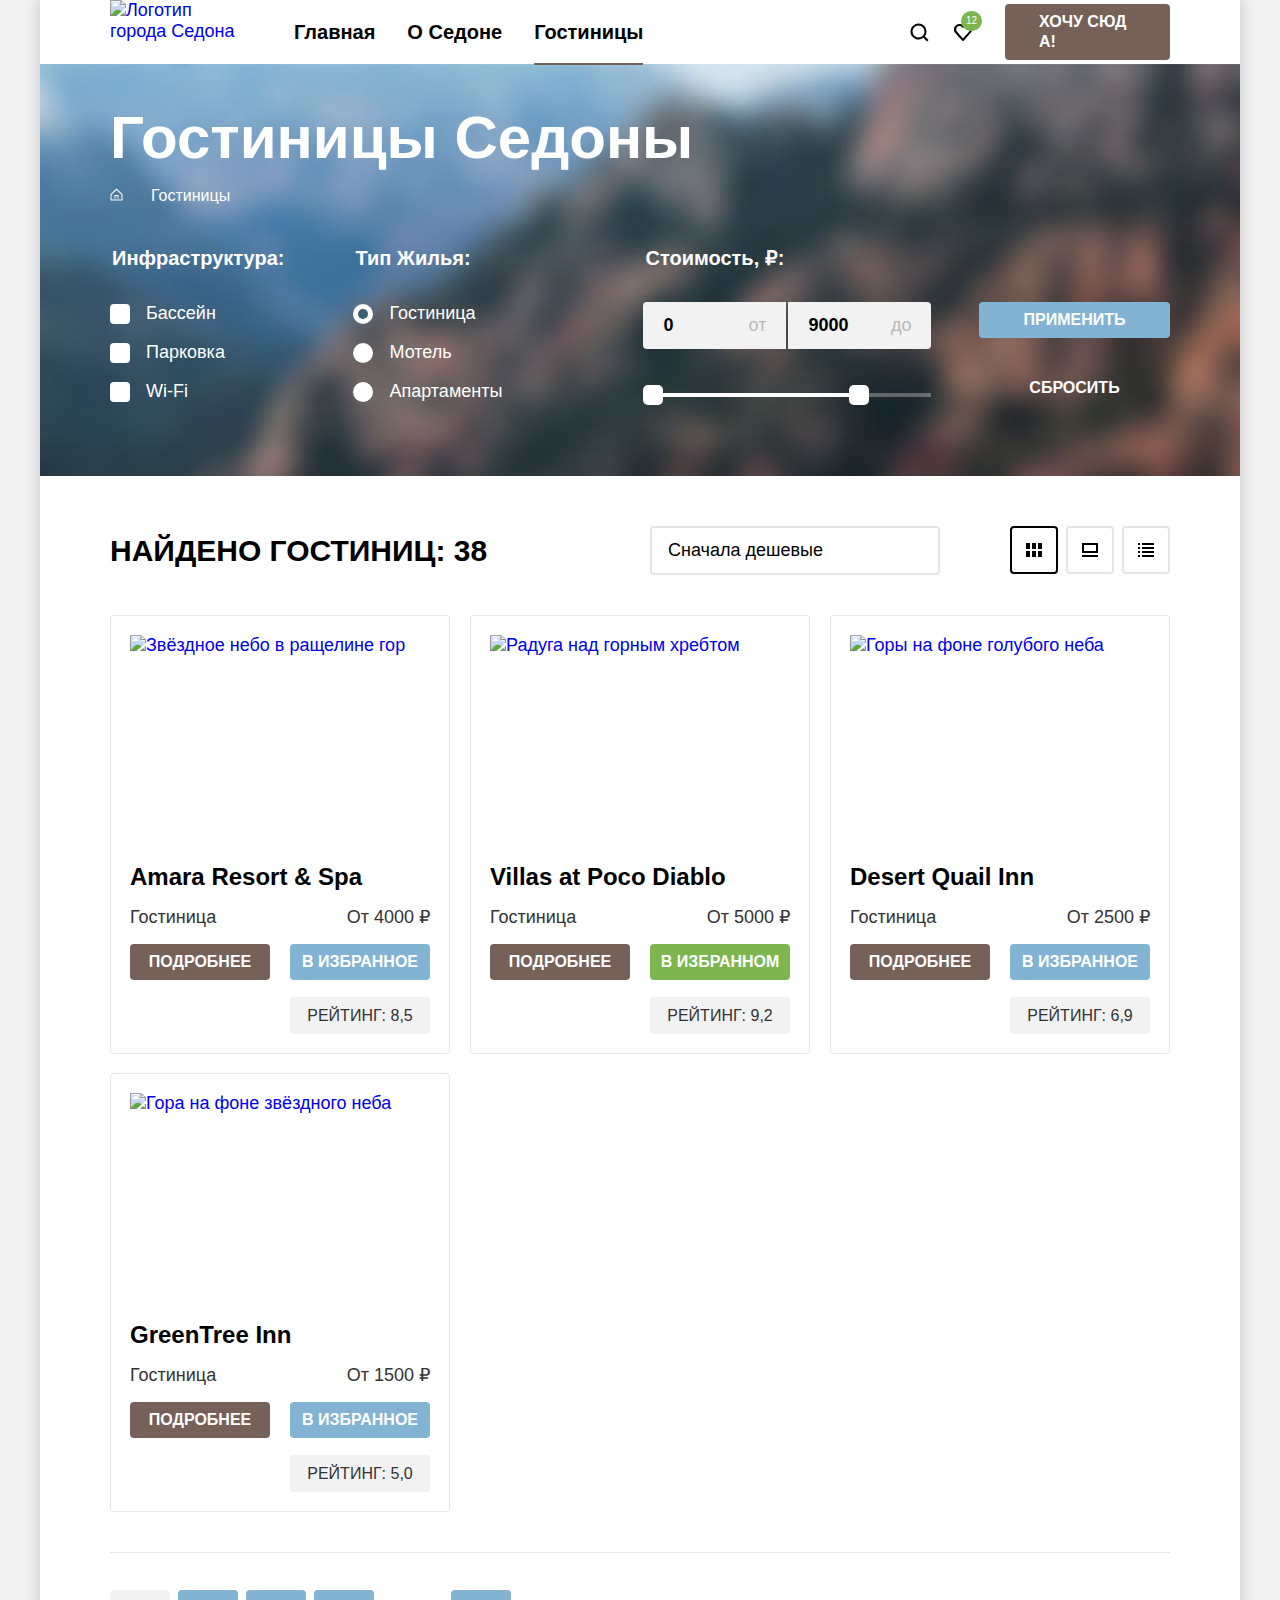
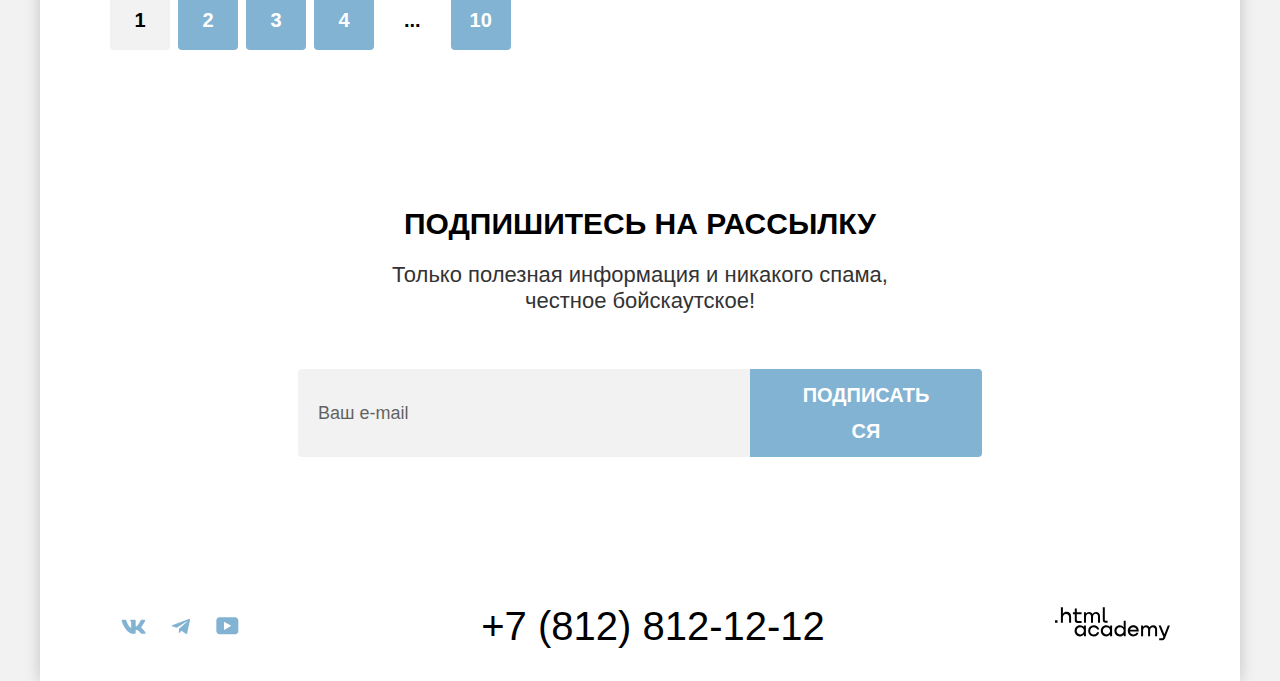
==== commit 3052c754: "Добавляет анимации кнопкам и ссылкам" ====
--- a/catalog.html
+++ b/catalog.html
@@ -144,7 +144,6 @@
                   <div class="range-wrapper-input">
                     <input class="range-input range-input-min" type="number" name="min-price" value="0" id="min-price">
                     <label class="catalog-filter-label" for="min-price"> от</label>
-                    </label>
                   </div>
                   <div class="range-wrapper-input">
                     <input class="range-input range-input-max" type="number" name="max-price" value="9000" id="max-price">
@@ -155,11 +154,11 @@
                 <div class="range">
                   <div class="range-scale">
                     <div class="range-bar" style="left: 0; width: 226px">
-                      <button class="range-toggle toggle-min">
+                      <button class="range-toggle toggle-min" type="button">
                         <span class="visually-hidden">Изменить миинимальцую
                           цену</span>
                       </button>
-                      <button class="range-toggle toggle-max">
+                      <button class="range-toggle toggle-max" type="button">
                         <span class="visually-hidden">Изменить максимальную
                           цену</span>
                       </button>
@@ -233,17 +232,18 @@
                 <a class="button button-more-info" href="#">Подробнее</a>
                 <button class="button batton-favorites" type="button">В избранное</button>
               </p>
-              <span class="card-rating">
+              <div class="card-rating">
                 <ul class="card-rating-list">
                   <li class="card-rating-item"></li>
                   <li class="card-rating-item"></li>
                   <li class="card-rating-item"></li>
                   <li class="card-rating-item"></li>
                 </ul>
+                <span class="visually-hidden">4 звезды</span>
                 <span class="card-rating-text">
                   Рейтинг: 8,5
                 </span>
-              </span>
+              </div>
             </li>
             <!-- Card 2 -->
             <li class="catalog-item">
@@ -260,17 +260,18 @@
                 <a class="button button-more-info" href="#">Подробнее</a>
                 <button class="button batton-favorites batton-favorites-checked" type="button">В избранном</button>
               </p>
-              <span class="card-rating">
+              <div class="card-rating">
                 <ul class="card-rating-list">
                   <li class="card-rating-item"></li>
                   <li class="card-rating-item"></li>
                   <li class="card-rating-item"></li>
                   <li class="card-rating-item"></li>
                 </ul>
+                <span class="visually-hidden">4 звезды</span>
                 <span class="card-rating-text">
                   Рейтинг: 9,2
                 </span>
-              </span>
+              </div>
             </li>
             <!-- Card 3 -->
             <li class="catalog-item">
@@ -287,16 +288,17 @@
                 <a class="button button-more-info" href="#">Подробнее</a>
                 <button class="button batton-favorites" type="button">В избранное</button>
               </p>
-              <span class="card-rating">
+              <div class="card-rating">
                 <ul class="card-rating-list">
                   <li class="card-rating-item"></li>
                   <li class="card-rating-item"></li>
                   <li class="card-rating-item"></li>
                 </ul>
+                <span class="visually-hidden">3 звезды</span>
                 <span class="card-rating-text">
                   Рейтинг: 6,9
                 </span>
-              </span>
+              </div>
             </li>
             <!-- Card 4 -->
             <li class="catalog-item">
@@ -313,15 +315,16 @@
                 <a class="button button-more-info" href="#">Подробнее</a>
                 <button class="button batton-favorites" type="button">В избранное</button>
               </p>
-              <span class="card-rating">
+              <div class="card-rating">
                 <ul class="card-rating-list">
                   <li class="card-rating-item"></li>
                   <li class="card-rating-item"></li>
                 </ul>
+                <span class="visually-hidden">2 звезды</span>
                 <span class="card-rating-text">
                   Рейтинг: 5,0
                 </span>
-              </span>
+              </div>
             </li>
           </ul>
           <!-- Pagination -->
@@ -352,9 +355,11 @@
             <h2 class="subscription-title">Подпишитесь на рассылку</h2>
             <p class="subscription-text">Только полезная информация и никакого спама,<br> честное бойскаутское!</p>
             <form class="subscription-form" action="https://echo.htmlacademy.ru/" method="post">
-              <label class="visually-hidden" for="subscription-email">Email</label>
-              <input class="subscription-email-field" type="email" name="subscription-email" id="subscription-email"
-                placeholder="Ваш e-mail" required>
+              <p class="subscription-form-email">
+                <label class="visually-hidden" for="subscription-email">Почта для рассылки</label>
+                <input class="subscription-field" type="email" name="subscription-email" id="subscription-email" placeholder="Ваш e-mail"
+                  required>
+              </p>
               <button class="button button-subscription" type="submit">Подписаться</button>
             </form>
           </div>
@@ -367,7 +372,7 @@
             <li class="footer-social-item">
               <a class=" footer-social-link " href="https://vk.com/htmlacademy" target="_blank" rel="noreferrer noopener">
                 <svg class="footer-social-icon" aria-hidden="true" focusable="false" xmlns="http://www.w3.org/2000/svg"
-                  width="25" height="15" viewBox="0 0 25 15">
+                  width="25" height="15" viewBox="0 0 25 15" fill="currentColor">
                   <path fill-rule="evenodd"
                     d="M24.12 1.8c.16-.54 0-.94-.8-.94H20.7c-.67 0-.98.34-1.15.73 0 0-1.33 3.2-3.22 5.27-.61.6-.9.8-1.23.8-.16 0-.41-.2-.41-.75v-5.1c0-.66-.19-.95-.74-.95H9.82c-.42 0-.67.3-.67.59 0 .62.95.76 1.04 2.51v3.8c0 .83-.15.98-.48.98-.9 0-3.06-3.2-4.34-6.88-.25-.72-.5-1-1.18-1H1.57c-.75 0-.9.34-.9.73 0 .68.89 4.07 4.14 8.55 2.17 3.06 5.23 4.72 8 4.72 1.68 0 1.88-.37 1.88-1v-2.32c0-.74.16-.88.7-.88.38 0 1.05.19 2.6 1.66 1.79 1.75 2.08 2.54 3.08 2.54h2.63c.75 0 1.12-.37.9-1.1-.23-.72-1.08-1.77-2.2-3.02-.62-.71-1.54-1.48-1.82-1.86-.39-.5-.28-.71 0-1.15 0 0 3.2-4.42 3.54-5.93Z"
                     clip-rule="evenodd" />
@@ -378,7 +383,7 @@
             <li class="footer-social-item">
               <a class="footer-social-link" href="https://t.me/htmlacademys" target="_blank" rel="noreferrer noopener">
                 <svg class="footer-social-icon" aria-hidden="true" focusable="false" xmlns="http://www.w3.org/2000/svg"
-                  width="18" height="16" viewBox="0 0 18 16">
+                  width="18" height="16" viewBox="0 0 18 16" fill="currentColor">
                   <path
                     d="M16.79.96.84 7.1c-1.09.44-1.08 1.05-.2 1.32l4.1 1.28 9.47-5.98c.44-.27.85-.13.52.17l-7.68 6.93-.28 4.22c.41 0 .6-.2.83-.41l1.99-1.94 4.13 3.06c.77.42 1.31.2 1.5-.71l2.72-12.8c.28-1.1-.43-1.61-1.16-1.28Z" />
                 </svg>
@@ -389,7 +394,7 @@
               <a class="footer-social-link" href="https://www.youtube.com/user/htmlacademyru" target="_blank"
                 rel="noreferrer noopener">
                 <svg class="footer-social-icon" aria-hidden="true" focusable="false" xmlns="http://www.w3.org/2000/svg"
-                  width="23" height="18" viewBox="0 0 23 18">
+                  width="23" height="18" viewBox="0 0 23 18" fill="currentColor">
                   <path
                     d="M18.94.36H3.51C1.65.36.33 1.95.33 3.76v10.09c0 1.91 1.32 3.5 3.18 3.5h15.65c1.64 0 3.17-1.59 3.17-3.4V3.76c-.22-1.8-1.53-3.4-3.39-3.4ZM7.99 12.89V4.82l7.34 4.04-7.34 4.03Z" />
                 </svg>
--- a/styles/styles.css
+++ b/styles/styles.css
@@ -1,3 +1,10 @@
+/*
+* Prefixed by https://autoprefixer.github.io
+* PostCSS: v8.4.14,
+* Autoprefixer: v10.4.7
+* Browsers: > 2% and last 1 version
+*/
+
 @font-face {
   font-family: "PT Sans";
   font-style: normal;
@@ -29,30 +36,41 @@
   min-width: 1280px;
   height: 100%;
   margin: 0 auto;
+
   font-family: "PT Sans", sans-serif;
+  font-style: normal;
   font-size: 18px;
   line-height: 21px;
-  font-style: normal;
   font-weight: 400;
+
   color: #333333;
 }
 
 .page-container {
   display: flex;
   flex-direction: column;
+  width: 1200px;
   min-height: 100%;
-  width: 1200px;
+  margin: 0 auto;
+
   background-color: #ffffff;
   box-shadow: 0 0 15px 0 hsla(0, 0%, 0%, 0.2);
-  margin: 0 auto;
+}
+
+img {
+  max-width: 100%;
+  height: auto;
+  object-fit: contain;
 }
 
 .visually-hidden {
   position: absolute;
+
   width: 1px;
   height: 1px;
   margin: -1px;
   padding: 0;
+
   border: 0;
   clip: rect(0 0 0 0);
   overflow: hidden;
@@ -61,18 +79,25 @@
 /* Button */
 .button {
   display: inline-block;
+
   font-family: "PT Sans", sans-serif;
+  font-style: normal;
   font-size: 16px;
   line-height: 20px;
+  font-weight: 700;
   color: #ffffff;
-  background-color: #756157;
   text-decoration: none;
   text-transform: uppercase;
-  font-style: normal;
-  font-weight: 700;
+  word-break: break-all;
+
+  background-color: #756157;
   border: none;
   border-radius: 4px;
   cursor: pointer;
+
+  transition:
+    background-color 0.3s ease,
+    color 0.3s ease;
 }
 
 .button:hover,
@@ -82,6 +107,7 @@
 
 .button:active {
   color: hsla(0, 0%, 100%, 0.3);
+
   background-color: #756157;
 }
 
@@ -107,6 +133,7 @@
 
 .navigation {
   position: relative;
+
   display: flex;
   align-items: center;
   margin: 0 auto;
@@ -117,12 +144,14 @@
   height: 68px;
   margin-right: 30px;
   margin-bottom: -6px;
+
+  transition: opacity 0.3s ease;
 }
 
 .page-header-logo {
+  position: absolute;
   top: 0;
   left: 0;
-  position: absolute;
 }
 
 .navigation-logo:hover {
@@ -143,19 +172,25 @@
   width: 500px;
   margin: 0;
   padding: 0;
+
   list-style-type: none;
 }
 
 .navigation-link {
   position: relative;
+
   display: block;
   padding: 20px 16px;
+
   font-size: 20px;
   line-height: 24px;
-  color: #000000;
-  background-color: #ffffff;
   font-weight: 700;
   text-decoration: none;
+  color: #000000;
+
+  background-color: #ffffff;
+
+  transition: color 0.3s ease;
 }
 
 .navigation-link:hover {
@@ -174,23 +209,27 @@
 .navigation-link-current:hover,
 .navigation-link-current:focus-visible,
 .navigation-link-current:active {
-  color: #756257;
+  color: #000000;
+
   cursor: default;
 }
 
 .navigation-link-current::before {
+  content: "";
   position: absolute;
   right: 16px;
   bottom: -1px;
   left: 16px;
+
   height: 2px;
+
   background-color: #756257;
-  content: "";
 }
 
 .navigation-user {
-  justify-content: flex-end;
-  max-width: 150px;
+  justify-content: flex-start;
+
+  max-width: 88px;
   margin-left: auto;
   margin-right: 20px;
 }
@@ -206,8 +245,12 @@
   bottom: 0;
   left: 0;
   right: 0;
+
   margin: auto;
+
   fill: #000000;
+
+  transition: fill 0.3s ease;
 }
 
 .navigation-link:hover .navigation-icon {
@@ -224,22 +267,24 @@
 
 .notification-badge {
   position: absolute;
-  width: 20px;
+  top: 11px;
+  left: 20px;
+
+  display: flex;
+  justify-content: center;
+  align-items: center;
+  min-width: 20px;
   height: 20px;
-  top: 11px;
-  right: 4px;
-  display: flex;
-  justify-content: center;
   padding: 5px;
-  align-items: center;
+
   font-size: 10px;
   line-height: 10px;
   font-weight: 400;
   text-align: center;
   color: #ffffff;
+
   background-color: #7db54f;
-  border-radius: 50%;
-  overflow: hidden;
+  border-radius: 100vh;
 }
 
 .button-header {
@@ -254,15 +299,16 @@
 
 /* Hero */
 .hero {
+  padding-top: 51px;
+  padding-bottom: 82px;
+
   background-image:
     url("../images/hero/hero-mask.svg"),
     url("../images/hero/hero-background.jpg");
-  background-repeat:no-repeat;
+  background-repeat: no-repeat;
   background-size: 100% auto, cover;
   background-position: center bottom, center;
-  background-color: #f2f2f2;
-  padding-top: 51px;
-  padding-bottom: 82px;
+  background-color: #333333;
 }
 
 .hero-image {
@@ -284,34 +330,39 @@
 
 
 .advantages-title {
+  margin-top: 0;
+  margin-bottom: 25px;
+
   font-size: 30px;
   line-height: 36px;
+  font-weight: 700;
+
   color: #000000;
-  font-weight: 700;
   text-transform: uppercase;
+}
+
+.advantages-lead {
   margin-top: 0;
-  margin-bottom: 25px;
-}
-
-.advantages-lead {
+  margin-bottom: 0;
+
   font-size: 22px;
   line-height: 26px;
-  margin-top: 0;
-  margin-bottom: 0;
 }
 
 .advantages-list {
+  display: flex;
+  flex-wrap: wrap;
   width: 1200px;
-  display: flex;
-  flex-wrap: wrap;
   margin: 0 auto;
   padding: 0;
+
   list-style-type: none;
 }
 
 .advantages-item {
   width: 400px;
   padding: 112px 85px;
+
   background-color: hsla(204, 48%, 67%, 0.12);
 }
 
@@ -321,24 +372,29 @@
 
 .advantages-item-title {
   position: relative;
+
+  margin-top: 0;
+  margin-bottom: 62px;
+
   font-size: 24px;
   line-height: 28px;
+  font-weight: 700;
+
   color: #000000;
-  font-weight: 700;
   text-transform: uppercase;
-  margin-top: 0;
-  margin-bottom: 62px;
 }
 
 .advantages-item-title::before {
+  content: "";
   position: absolute;
   bottom: -32px;
   left: 50%;
+
   width: 60px;
   height: 2px;
   margin-left: -30px;
+
   background-color: hsla(0, 0%, 0%, 0.3);
-  content: "";
 }
 
 .advantages-item-wide .advantages-item-title::before {
@@ -353,6 +409,7 @@
 .advantages-item-wide {
   display: flex;
   width: 1200px;
+
   color: #ffffff;
   background-color: #82b3d3;
 }
@@ -374,6 +431,7 @@
   display: block;
   max-width: 100%;
   height: auto;
+  object-fit: cover;
 }
 
 /* Services */
@@ -390,28 +448,31 @@
 }
 
 .services-title {
+  margin-top: 0;
+  margin-bottom: 20px;
+
   font-size: 30px;
   line-height: 36px;
+  font-weight: 700;
   color: #000000;
-  font-weight: 700;
   text-transform: uppercase;
+}
+
+.services-lead {
   margin-top: 0;
-  margin-bottom: 20px;
-}
-
-.services-lead {
+  margin-bottom: 0;
+
   font-size: 22px;
   line-height: 26px;
-  margin-top: 0;
-  margin-bottom: 0;
 }
 
 .services-list {
+  display: flex;
+  flex-wrap: wrap;
   width: 1200px;
-  display: flex;
-  flex-wrap: wrap;
   margin: 0 auto;
   padding: 0;
+
   list-style-type: none;
 }
 
@@ -426,46 +487,55 @@
 
 .services-item-title {
   position: relative;
+
+  margin-top: 0;
+  margin-bottom: 30px;
+
   font-size: 24px;
   line-height: 28px;
   font-weight: 700;
   color: #000000;
   text-transform: uppercase;
-  margin-top: 0;
-  margin-bottom: 30px;
 }
 
 .services-item-title::before {
+  content: "";
   position: absolute;
   left: 50%;
+
   background-color: transparent;
-  content: "";
 }
 
 .services-item-title-hotel::before {
   top: -102px;
+
   width: 75px;
   height: 72px;
   margin-left: -38px;
-  background-image: url("/images/house.svg");
+
+  background-image: url("../images/house.svg");
   background-repeat: no-repeat;
 }
 
 .services-item-title-food::before {
-  top: -100px;
+  top: -101px;
+
   width: 74px;
   height: 70px;
   margin-left: -37px;
-  background-image: url("/images/food.svg");
+
+  background-image: url("../images/food.svg");
   background-repeat: no-repeat;
 }
 
 .services-item-title-gift::before {
-  top: -106px;
+  top: -104px;
+
   width: 64px;
   height: 76px;
   margin-left: -32px;
-  background-image: url("/images/gift.svg");
+
+  background-image: url("../images/gift.svg");
   background-repeat: no-repeat;
 }
 
@@ -487,36 +557,41 @@
 }
 
 .search-title {
+  margin-top: 0;
+  margin-bottom: 20px;
+
   font-size: 30px;
   line-height: 36px;
   font-weight: 700;
   color: #000000;
   text-transform: uppercase;
+}
+
+.search-lead {
   margin-top: 0;
-  margin-bottom: 20px;
-}
-
-.search-lead {
+  margin-bottom: 54px;
+
   font-size: 22px;
   font-weight: 400;
   line-height: 26px;
   text-align: center;
-  margin-top: 0;
-  margin-bottom: 54px;
 }
 
 .button-search {
+  max-width: 376px;
+  padding: 8px 50px;
+
   font-size: 20px;
   line-height: 36px;
   font-weight: 700;
-  padding: 8px 50px;
 }
 
 /* Subscription */
 .subscription {
   text-align: center;
+
   background-image: url("../images/subscribe/subscribe-background.jpg");
-  background-color: #82b3d3;
+  background-color: #333333;
   background-repeat: no-repeat;
   background-size: cover;
   background-position: center;
@@ -530,57 +605,76 @@
 }
 
 .subscription-title {
+  margin-top: 0;
+  margin-bottom: 20px;
+
   font-size: 30px;
   line-height: 36px;
   font-weight: 700;
   color: #ffffff;
   text-transform: uppercase;
+}
+
+.subscription-text {
   margin-top: 0;
-  margin-bottom: 20px;
-}
-
-.subscription-text {
+  margin-bottom: 55px;
+
   font-size: 22px;
   line-height: 26px;
   color: #ffffff;
-  margin-top: 0;
-  margin-bottom: 54px;
 }
 
 .subscription-form {
-  width: 684px;
-  margin: 0 auto;
-  display: flex;
-}
-
-.subscription input[type="email"] {
+  display: flex;
+  justify-content: center;
+}
+
+.subscription-form-email {
+  flex-shrink: 0;
+  margin: 0;
+}
+
+.subscription-field {
+  width: 452px;
+  height: 100%;
+  padding: 14px 20px;
+
   font-family: inherit;
-  width: 452px;
-  border: none;
   font-size: 18px;
   line-height: 24px;
   font-weight: 400;
   color: #000000;
-  padding: 15px 20px;
+  background-color: #f2f2f2;
+
+  border: none;
   border-top-left-radius: 4px;
   border-bottom-left-radius: 4px;
 }
 
-.subscription input::placeholder {
-  font-size: 18px;
-  line-height: 24px;
-  font-weight: 400;
+.subscription-field::placeholder {
   color: #000000;
   opacity: 0.6;
 }
 
+.subscription-field:hover {
+  background-color: #e6e6e6;
+}
+
+.subscription-field:disabled {
+  background-color: #f2f2f2;
+  opacity: 0.3;
+}
+
 .button-subscription {
+  width: 232px;
+  padding: 8px 50px;
+
   font-size: 20px;
   line-height: 36px;
+
   background-color: #82b3d3;
   border-top-left-radius: 0;
   border-bottom-left-radius: 0;
-  padding: 8px 50px;
 }
 
 .button-subscription:hover {
@@ -619,6 +713,7 @@
   max-width: 150px;
   margin: 0;
   padding: 0;
+
   list-style-type: none;
 }
 
@@ -628,6 +723,7 @@
 
 .footer-social-link {
   position: relative;
+
   display: block;
   width: 47px;
   height: 40px;
@@ -639,16 +735,20 @@
   bottom: 0;
   left: 0;
   right: 0;
+
   margin: auto;
+
   fill: #83b3d3;
+
+  transition: fill 0.3s ease;
 }
 
 .footer-social-link:hover svg {
-  fill: #68A2CA;
+  fill: #68a2ca;
 }
 
 .footer-social-link:focus-visible svg {
-  fill: #68A2CA;
+  fill: #68a2ca;
 }
 
 .footer-social-link:active svg{
@@ -657,12 +757,15 @@
 
 .footer-phone {
   max-width: 700px;
+
   font-size: 40px;
   line-height: 40px;
   font-weight: 400;
   text-align: center;
   color: #000000;
   text-decoration: none;
+
+  transition: color 0.3s ease;
 }
 
 .footer-phone:hover {
@@ -683,6 +786,8 @@
 
 .footer-htmlacademy-link svg {
   fill: #000000;
+
+  transition: fill 0.3s ease;
 }
 
 .footer-htmlacademy-link:hover svg{
@@ -699,25 +804,27 @@
 
 /* Page catalog */
 .inner-container {
+  padding: 35px 70px 70px;
+
   background-image: url("../images/filter/filter-background.jpg");
   background-color: #756157;
   background-repeat: no-repeat;
   background-size: cover;
   background-position: center;
-  padding: 35px 70px 70px;
 }
 
 .inner-header {
-  margin-bottom: 40px;
+  margin-bottom: 35px;
 }
 
 .inner-header-title {
+  margin-top: 0;
+  margin-bottom: 8px;
+
   font-size: 60px;
   line-height: 78px;
   font-weight: 700;
   color: #ffffff;
-  margin-top: 0;
-  margin-bottom: 8px;
 }
 
 .breadcrumbs {
@@ -726,13 +833,17 @@
   align-items: center;
   margin: 0;
   padding: 0;
+
   color: #ffffff;
+
   list-style-type: none;
 }
 
 .breadcrumbs-item {
   position: relative;
+
   margin-right: 28px;
+  margin-bottom: 5px;
 }
 
 .breadcrumbs-link {
@@ -743,14 +854,16 @@
 }
 
 .breadcrumbs-item::after {
+  content: "";
   position: absolute;
-  content: "";
+
   display: block;
   width: 7px;
   height: 10px;
   bottom: 5px;
   right: -18px;
-  background-image: url("/images/arrow-right.svg");
+
+  background-image: url("../images/arrow-right.svg");
   background-position: center;
   background-repeat: no-repeat;
 }
@@ -783,12 +896,14 @@
 .filter-group {
   margin: 0;
   padding: 0;
+
   border: none;
 }
 
 .filter-list {
   margin: 0;
   padding: 0;
+
   list-style-type: none;
 }
 
@@ -797,11 +912,12 @@
 }
 
 .filter-title {
+  margin-bottom: 32px;
+
   font-size: 20px;
   line-height: 24px;
   font-weight: 700;
   color: #ffffff;
-  margin-bottom: 32px;
   text-transform: capitalize;
 }
 
@@ -826,7 +942,10 @@
   display: flex;
   justify-content: space-between;
   gap: 2px;
-  margin-bottom: 44px;
+}
+
+.range-wrapper-input:not(:last-child) {
+  margin-bottom: 44px
 }
 
 .range-wrapper-input {
@@ -836,18 +955,32 @@
 .range-input {
   width: 143px;
   padding: 13px 50px 13px 20px;
+
   font: inherit;
   font-weight: 700;
+
   background-color: #f2f2f2;
   border: none;
   border-radius: 4px;
+  -webkit-appearance: textfield;
   appearance: textfield;
+}
+
+.range-input:hover,
+.range-input:focus-visible  {
+  background-color: #e6e6e6;
+}
+
+.range-input:focus-visible {
+  outline: 3px solid #83b3d3;
 }
 
 .range-input::-webkit-outer-spin-button,
 .range-input::-webkit-inner-spin-button {
+  margin: 0;
+
+  -webkit-appearance: none;
   appearance: none;
-  margin: 0;
 }
 
 .range-input-min {
@@ -862,30 +995,42 @@
 
 .catalog-filter-label {
   position: absolute;
-  z-index: 1;
   top: 13px;
   right: 20px;
+  z-index: 1;
+
   font-size: 18px;
+
   opacity: 0.3;
 }
 
 /* Price range */
+.range:not(:last-child) {
+  margin-bottom: 44px;
+}
+
 .range-scale {
   position: relative;
+
   height: 4px;
+
   background-color: hsla(0, 0%, 100%, 0.3);
 }
 
 .range-bar {
   position: absolute;
+
   height: 4px;
+
   background-color: #ffffff;
 }
 
 .range-toggle {
   position: absolute;
+
   width: 20px;
   height: 20px;
+
   background: #ffffff;
   border: none;
   border-radius: 5px;
@@ -893,14 +1038,24 @@
 }
 
 .range-toggle:hover {
-  background-color: #83b3d3;
-}
-
-.range-toggle:active,
+  background-color: #ffffff;
+  box-shadow: 0 4px 10px 0 #00000040;
+}
+
+
 .range-toggle:focus-visible {
   background: #ffffff;
   outline: 3px solid #83b3d3;
-}
+  box-shadow: 0 4px 10px 0 hsla(0, 0%, 0%, 0.25);
+}
+
+
+.range-toggle:active {
+  outline: 2px solid #83b3d3;
+  box-shadow: 0 7px 15px 0 hsla(0, 0%, 0%, 0.4);
+}
+
+
 
 .toggle-min {
   top: -8px;
@@ -915,26 +1070,33 @@
 /* Control */
 .control {
   position: relative;
+
   display: block;
+  padding-left: 36px;
+
+  line-height: 23px;
   color: #ffffff;
-  line-height: 23px;
-  padding-left: 36px;
 }
 
 .control-mark {
   position: absolute;
   top: 2px;
   left: 0;
+
   width: 20px;
   height: 20px;
+
+  background-color: #ffffff;
   border-radius: 4px;
-  background-color: #ffffff;
 }
 
 /* Label */
 .control-label {
   font-size: 18px;
   line-height: 23px;
+  word-break: break-all;
+
+  transition: opacity 0.3s ease;
 }
 
 .control:hover .control-mark,
@@ -942,15 +1104,9 @@
   opacity: 0.6;
 }
 
-.control:hover .control-mark {
-  box-shadow: 0 4px 10px 0 hsla(0, 0%, 0%, 0.25);
-}
-
 .control-input[type="checkbox"]:focus-visible + .control-mark,
 .control-input[type="radio"]:focus-visible + .control-mark {
-  opacity: 1;
-  outline: 3px solid #68a2ca;
-  box-shadow: 0 4px 10px 0 hsla(0, 0%, 0%, 0.25);
+  outline: 3px solid #83b3d3;
 }
 
 .control:active .control-mark,
@@ -958,20 +1114,18 @@
   opacity: 0.3;
 }
 
-.control:active .control-mark {
-  outline: 2px solid #83b3d3;
-  box-shadow: 0 7px 15px 0 hsla(0, 0%, 0%, 0.4);
-}
 
 /* Checkbox */
 .control-input[type="checkbox"]:checked + .control-mark::before {
+  content: "";
   position:absolute;
   top: 6px;
   left: 4px;
+
   width: 13px;
   height: 10px;
-  background: url("/images/check.svg");
-  content: "";
+
+  background: url("../images/check.svg");
 }
 
 /* Radio */
@@ -980,28 +1134,40 @@
 }
 
 .control-input[type="radio"]:checked + .control-mark::before {
+  content: "";
   position: absolute;
   top: 5px;
   left: 5px;
   width: 10px;
   height: 10px;
+
   background: #3f5e72;
   border-radius: 50%;
-  content: "";
+}
+
+.control-input:disabled ~ .control-mark,
+.control-input:disabled ~ .control-label {
+  opacity: 0.3;
+  pointer-events: none;
 }
 
 .filter-buttons {
   width: 191px;
   margin-left: auto;
+  padding-top: 56px;
+
   text-align: right;
-  padding-top: 56px;
+}
+
+.filter-buttons button:not(:last-child) {
+  margin-bottom: 32px;
 }
 
 .button-submit {
   width: 100%;
-  margin-bottom: 32px;
   padding-top: 8px;
   padding-bottom: 8px;
+
   background-color: #82b3d3;
 }
 
@@ -1035,23 +1201,25 @@
   width: 100%;
   padding-top: 8px;
   padding-bottom: 8px;
+
   background-color: transparent;
 }
 
 .button-reset:hover {
+  background-color: transparent;
   opacity: 0.6;
+}
+
+.button-reset:focus-visible {
   background-color: transparent;
-}
-
-.button-reset:focus-visible {
+
   outline: 2px solid #68a2ca;
   outline-offset: -2px;
+}
+
+.button-reset:active {
   background-color: transparent;
-}
-
-.button-reset:active {
   opacity: 0.3;
-  background-color: transparent;
 }
 
 .button-reset:disabled,
@@ -1062,8 +1230,8 @@
 .button-reset.disabled:focus-visible,
 .button-reset:disabled:active,
 .button-reset.disabled:active {
+  background-color: transparent;
   opacity: 0.1;
-  background-color: transparent;
   pointer-events: none;
 }
 
@@ -1081,8 +1249,9 @@
   width: 400px;
   margin-top: 0;
   margin-bottom: 0;
+  margin-right: auto;
   padding-top: 7px;
-  margin-right: auto;
+
   font-size: 30px;
   line-height: 36px;
   font-weight: 700;
@@ -1095,12 +1264,14 @@
   padding: 12px 16px;
   padding-right: 50px;
   font: inherit;
+
+  background-image: url("../images/arrow-bottom.svg");
+  background-repeat: no-repeat;
+  background-position: right 20px center;
+  background-color: #ffffff;
   border: 2px solid #e5e5e5;
   border-radius: 4px;
-  background-color: #ffffff;
-  background-image: url("/images/arrow-bottom.svg");
-  background-repeat: no-repeat;
-  background-position: right 20px center;
+  -webkit-appearance: none;
   appearance: none;
 }
 
@@ -1128,9 +1299,9 @@
 
 .sort-buttons {
   display: flex;
-  justify-content: flex-end;
   flex-wrap: wrap;
-  column-gap: 8px;
+  justify-content: flex-start;
+  gap: 8px;
   max-width: 160px;
   margin-left: 70px;
 }
@@ -1167,15 +1338,19 @@
 }
 
 /* Catalog */
+.catalog {
+  padding-left: 70px;
+  padding-right: 70px;
+}
+
 .catalog-list {
   display: grid;
   grid-template-columns: repeat(3, 340px);
-  gap: 20px;
-  margin: 0;
-  padding-top: 0;
+  gap: 19px 20px;
+  margin: 0 auto;
+  padding: 0;
   padding-bottom: 40px;
-  padding-left: 70px;
-  padding-right: 70px;
+
   border-bottom: 1px solid #e6e6e6;
   list-style-type: none;
 }
@@ -1184,9 +1359,21 @@
 .catalog-item {
   display: flex;
   flex-direction: column;
-  padding: 20px;
+  padding: 19px;
+
   border: 1px solid #e6e6e6;
   border-radius: 4px;
+
+  transition: box-shadow 0.3s ease;
+}
+
+.catalog-item:hover {
+  box-shadow: 0 0 15px 0 hsla(0, 0%, 0%, 0.2);
+}
+
+.catalog-item:has(.card-link:focus-visible),
+.catalog-item:has(.button:focus-visible)  {
+  box-shadow: 0 0 15px 0 hsla(0, 0%, 0%, 0.2);
 }
 
 .card-link {
@@ -1203,18 +1390,20 @@
 }
 
 .card-title {
+  margin-top: 0;
+  margin-bottom: 0;
+
   font-size: 24px;
   line-height: 28px;
   font-weight: 700;
   color: #000000;
-  margin-top: 0;
-  margin-bottom: 0;
 }
 
 .card-specification {
   display: flex;
+  justify-content: space-between;
   flex-grow: 1;
-  justify-content: space-between;
+
   margin-top: 0;
   margin-bottom: 16px;
 }
@@ -1225,6 +1414,7 @@
 
 .card-price {
   width: 140px;
+
   font-weight: 400;
   text-align: right;
 }
@@ -1239,8 +1429,9 @@
 
 .button-more-info {
   width: 140px;
+  padding: 8px;
+
   text-align: center;
-  padding: 8px;
 }
 
 .button-more-info:disabled,
@@ -1252,14 +1443,17 @@
 .button-more-info:disabled:active,
 .button-more-info.disabled:active {
   color: #ffffff;
+
   background-color: #e5e5e5;
   pointer-events: none;
 }
 
 .batton-favorites {
   width: 140px;
+  padding: 8px;
+
   text-align: center;
-  padding: 8px;
+
   background-color: #82b3d3;
 }
 
@@ -1270,6 +1464,7 @@
 
 .batton-favorites:active {
   color: hsla(0, 0%, 100%, 0.3);
+
   background-color: #82b3d3;
 }
 
@@ -1282,6 +1477,7 @@
 .batton-favorites:disabled:active,
 .batton-favorites.disabled:active {
   color: #ffffff;
+
   background-color: #e5e5e5;
 }
 
@@ -1320,28 +1516,32 @@
 
 .card-rating-list {
   display: flex;
+  align-items: center;
   gap: 6px;
   width: 140px;
   margin: 0;
   padding: 0;
+
   list-style-type: none;
-  align-items: center;
 }
 
 .card-rating-item {
   width: 18px;
-  height: 17px;
-  background-image: url("/images/star.svg");
+  height: 18px;
+
+  background-image: url("../images/star.svg");
 }
 
 .card-rating-text {
   width: 140px;
-  text-align: center;
   padding-top: 8px;
   padding-bottom: 8px;
+
   font-size: 16px;
+  text-align: center;
+  text-transform: uppercase;
+
   background-color: #f2f2f2;
-  text-transform: uppercase;
   border-radius: 4px;
 }
 
@@ -1352,11 +1552,10 @@
   align-items: center;
   margin: 0;
   padding: 0;
+  padding-top: 32px;
+  padding-bottom: 50px;
+
   list-style-type: none;
-  padding-top: 30px;
-  padding-bottom: 50px;
-  padding-left: 70px;
-  padding-right: 70px;
 }
 
 .pagination-item {
@@ -1375,13 +1574,19 @@
   min-height: 60px;
   min-width: 60px;
   padding: 12px;
+
   font-size: 20px;
   line-height: 36px;
   font-weight: 700;
   color: #ffffff;
+  text-decoration: none;
+
   background-color: #82b3d3;
-  text-decoration: none;
   border-radius: 4px;
+
+  transition:
+    background-color 0.3s ease,
+    color 0.3s ease;
 }
 
 .pagination-link:hover {
@@ -1394,6 +1599,7 @@
 
 .pagination-link:active {
   color: hsla(0, 0%, 100%, 0.3);
+
   background-color: #82b3d3;
 }
 
@@ -1402,6 +1608,7 @@
 .pagination-link-current:focus-visible,
 .pagination-link-current:active {
   color: #000000;
+
   background-color: #f2f2f2;
   cursor: default;
 }
@@ -1411,7 +1618,9 @@
 .pagination-dots:focus-visible,
 .pagination-dots:active {
   padding: 17px 22px;
+
   color: #000000;
+
   background-color: #ffffff;
 }
 
@@ -1438,20 +1647,24 @@
   position: fixed;
   top: 0;
   left: 0;
+
   display: flex;
   width: 100%;
   height: 100%;
+
   background-color: hsla(0, 0%, 95%, 0.8);
 }
 
 .modal-container-close {
-  display: absolute;
+  display: none;
 }
 
 .modal {
   position: relative;
+
   margin: auto;
   padding: 64px 70px;
+
   background-color: #ffffff;
   border-radius: 30px;
   box-shadow: 0 25px 50px 0 hsla(0, 0%, 0%, 0.15);
@@ -1466,9 +1679,11 @@
   position: absolute;
   top: 64px;
   right: 52px;
+
   width: 52px;
   height: 52px;
   padding: 19px;
+
   background-color: #f2f2f2;
   border: none;
   border-radius: 50%;
@@ -1495,11 +1710,12 @@
 .modal-title {
   margin: 0;
   margin-bottom: 64px;
+
   font-size: 30px;
   line-height: 36px;
   font-weight: 700;
+  color: #000000;
   text-transform: uppercase;
-  color: #000000;
 }
 
 .search-form {
@@ -1510,12 +1726,14 @@
 
 .search-form .field-group {
   position: relative;
-  grid-column: 1/-1;
+
   display: grid;
   grid-template-columns: 1fr 440px;
+  row-gap: 4px;
+  grid-column: 1/-1;
+  margin: 0;
+
   align-items: center;
-  row-gap: 4px;
-  margin: 0;
 }
 
 .search-form .search-form-label {
@@ -1527,20 +1745,24 @@
 
 .search-form-input {
   position: relative;
-  padding: 12px 20px;
+
+  padding: 12px 20px 11px;
+
   font-family: inherit;
   font-size: 18px;
   font-weight: 700;
   line-height: 24px;
+  color: #000000;
+
+  background-color: #f2f2f2;
   border: none;
   border-radius: 4px;
-  color: #000000;
-  background-color: #f2f2f2;
 }
 
 .search-form .input-date {
   padding-right: 50px;
-  background-image: url("/images/date.svg ");
+
+  background-image: url("../images/date.svg ");
   background-repeat: no-repeat;
   background-position: center right 22px;
 }
@@ -1552,6 +1774,7 @@
 .search-form .input-date:hover,
 .search-form .input-date:focus-visible {
   color: hsla(0, 0%, 0%, 0.6);
+
   background-color: #e6e6e6;
 }
 
@@ -1560,10 +1783,11 @@
 }
 
 .modal-field-message {
+  grid-column: 2/3;
+  padding: 0 20px;
+
   font-size: 16px;
   line-height: 21px;
-  padding: 0 20px;
-  grid-column: 2/3;
   color: #333333;
 }
 
@@ -1601,16 +1825,19 @@
   display: flex;
   justify-content: center;
   align-items: center;
+
+  width: 40px;
+
+  background-color: #f2f2f2;
   border: none;
   border-radius: 4px;
-  width: 40px;
-  background-color: #f2f2f2;
 }
 
 .input-count-button svg {
+  border-radius: 3px;
+
   fill: #756157;
   fill-opacity: 0.3;
-  border-radius: 3px;
 }
 
 .input-count-button-minus {
@@ -1640,68 +1867,83 @@
 }
 
 .input-count {
-  appearance: textfield;
-  text-align: center;
-  border-radius: 0;
+  width: 31px;
   padding-left: 5px;
   padding-right: 5px;
-  width: 31px;
+
+  text-align: center;
+
+  border-radius: 0;
+
+  -webkit-appearance: textfield;
+  appearance: textfield;
 }
 
 .input-count::-webkit-outer-spin-button,
 .input-count::-webkit-inner-spin-button {
+  margin: 0;
+
+  -webkit-appearance: none;
   appearance: none;
-  margin: 0;
 }
 
 /* Tooltip */
 
 .form-label-icon {
   position: relative;
+
   padding-right: 26px;
 }
 
 .tooltip {
   position: absolute;
-  margin-left: 10px;
+
   width: 26px;
   height: 26px;
+  margin-left: 10px;
+
   border-radius: 50%;
 }
 
 .tooltip-toggle {
-  border: none;
-  background-color: transparent;
+  display: block;
   padding: 0;
   margin: 0;
+
+  background-color: transparent;
+  border: none;
+}
+
+.tooltip-icon {
   display: block;
-}
-
-.tooltip-icon {
   width: 100%;
   height: 100%;
+
   fill: #83b3d3;
-  display: block;
 }
 
 .tooltip-text {
-  background-color: #333333;
-  color: #ffffff;
+  position: absolute;
+  top: 100%;
+  left: 50%;
+  z-index: 1;
+
+  display: none;
+  width: 256px;
+  margin-top: 15px;
+  padding: 20px 18px 23px 22px;
+
   font-size: 16px;
   line-height: 20px;
-  font-weight: normal;
+  font-weight: 400;
+  color: #ffffff;
+  background-color: #333333;
   text-transform: none;
-  padding: 19px 18px 22px 22px;
+
   border-radius: 10px;
-  width: 256px;
   box-shadow: 0 15px 30px 0 hsla(0, 0%, 0%, 0.3);
-  position: absolute;
-  top: 100%;
-  margin-top: 15px;
-  left: 50%;
+
   transform: translateX(-50%);
-  z-index: 1;
-  display: none;
 }
 
 .tooltip-toggle:hover + .tooltip-text,
@@ -1711,28 +1953,34 @@
 
 .tooltip-text::after {
   content: "";
-  background-image: url("../images/tooltip-arrow.svg");
+  position:absolute;
+  left:0;
+  right:0;
+  bottom: 100%;
+
   width: 19px;
   height: 9px;
-  position:absolute;
-  bottom: 100%;
-  left:0;
-  right:0;
   margin-left: auto;
   margin-right: auto;
+
+  background-image: url("../images/tooltip-arrow.svg");
 }
 
 .search-form-button {
   grid-column: 1/-1;
+  margin-top: 25px;
+  padding-top: 18px;
+  padding-bottom: 18px;
+
   font-size: 20px;
   line-height: 24px;
   font-weight: 700;
-  padding-top: 18px;
-  padding-bottom: 18px;
+
   color: #ffffff;
+
   background-color: #83b3d3;
   border-radius: 10px;
-  margin-top: 25px;
+
 }
 
 .search-form-button:hover {
@@ -1745,5 +1993,6 @@
 
 .search-form-button:active {
   color: hsla(0, 0%, 100%, 0.3);
+
   background-color: #68a2ca;
 }
